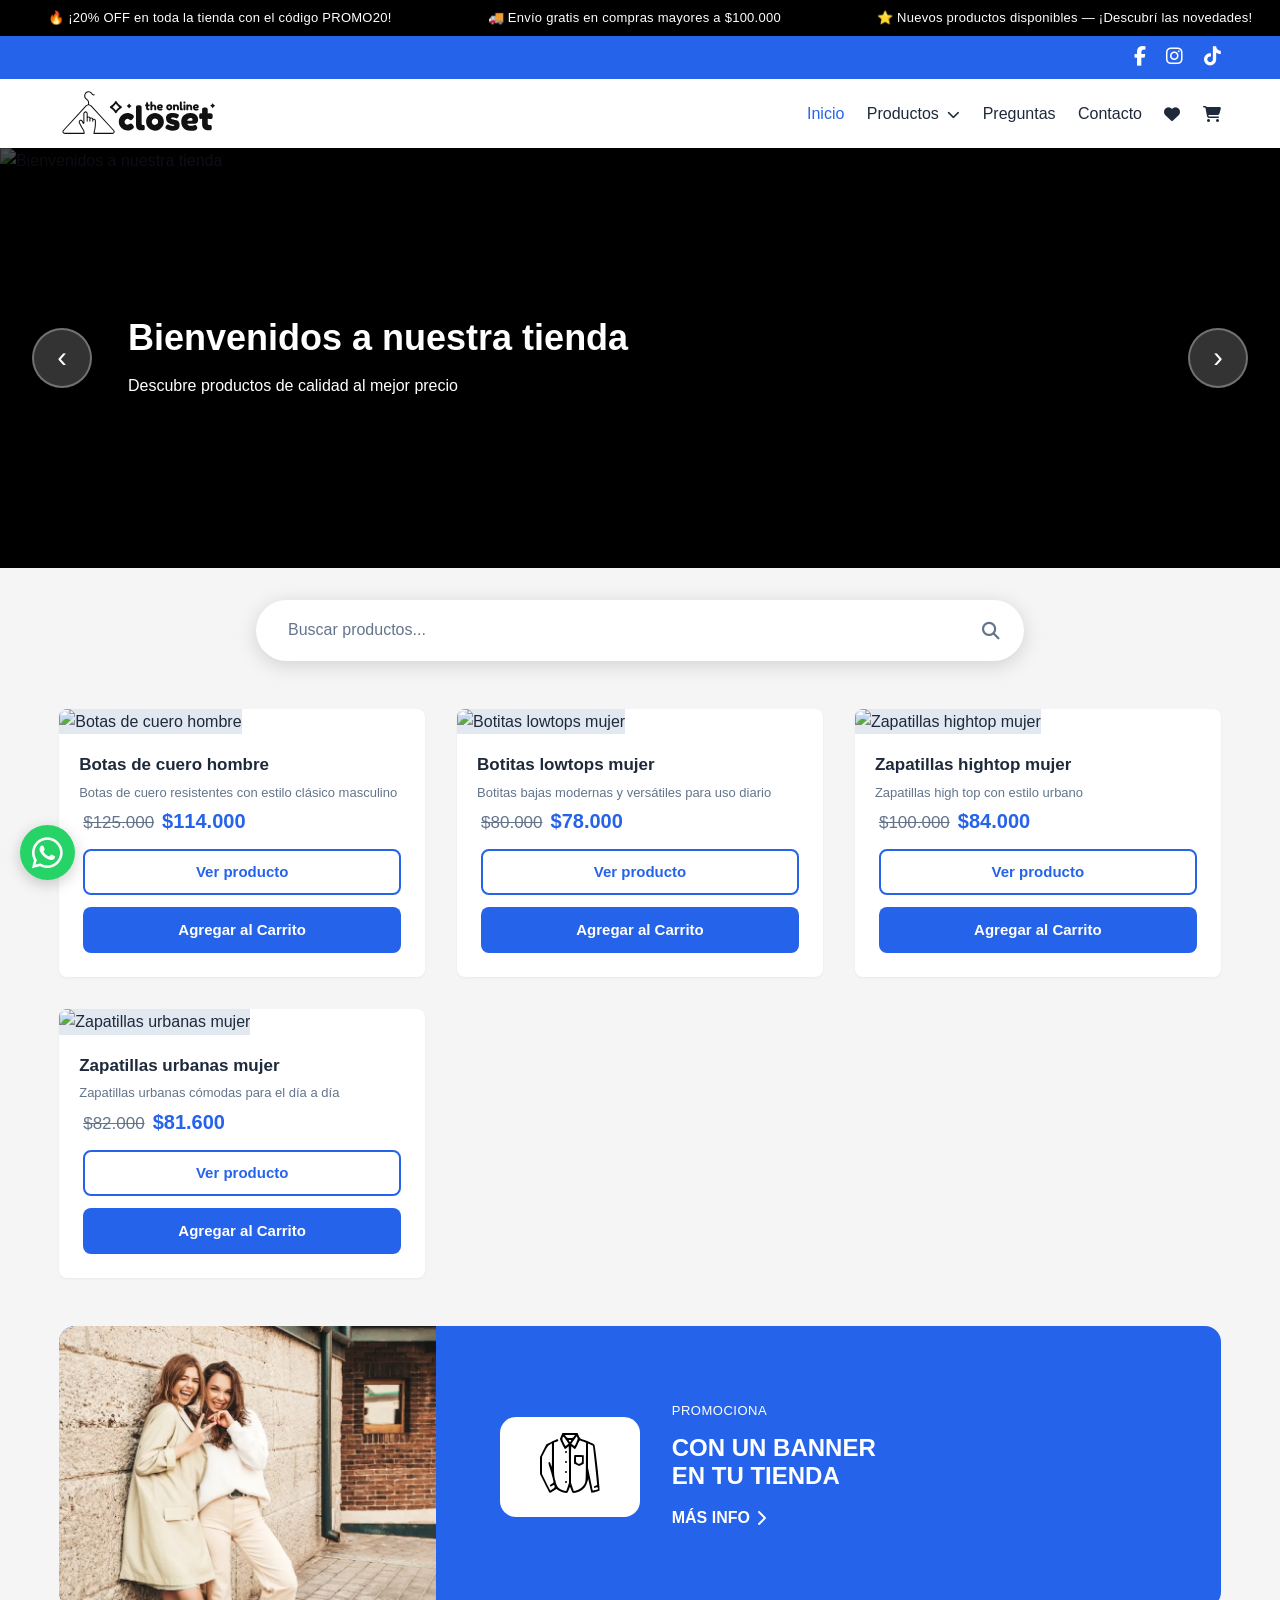
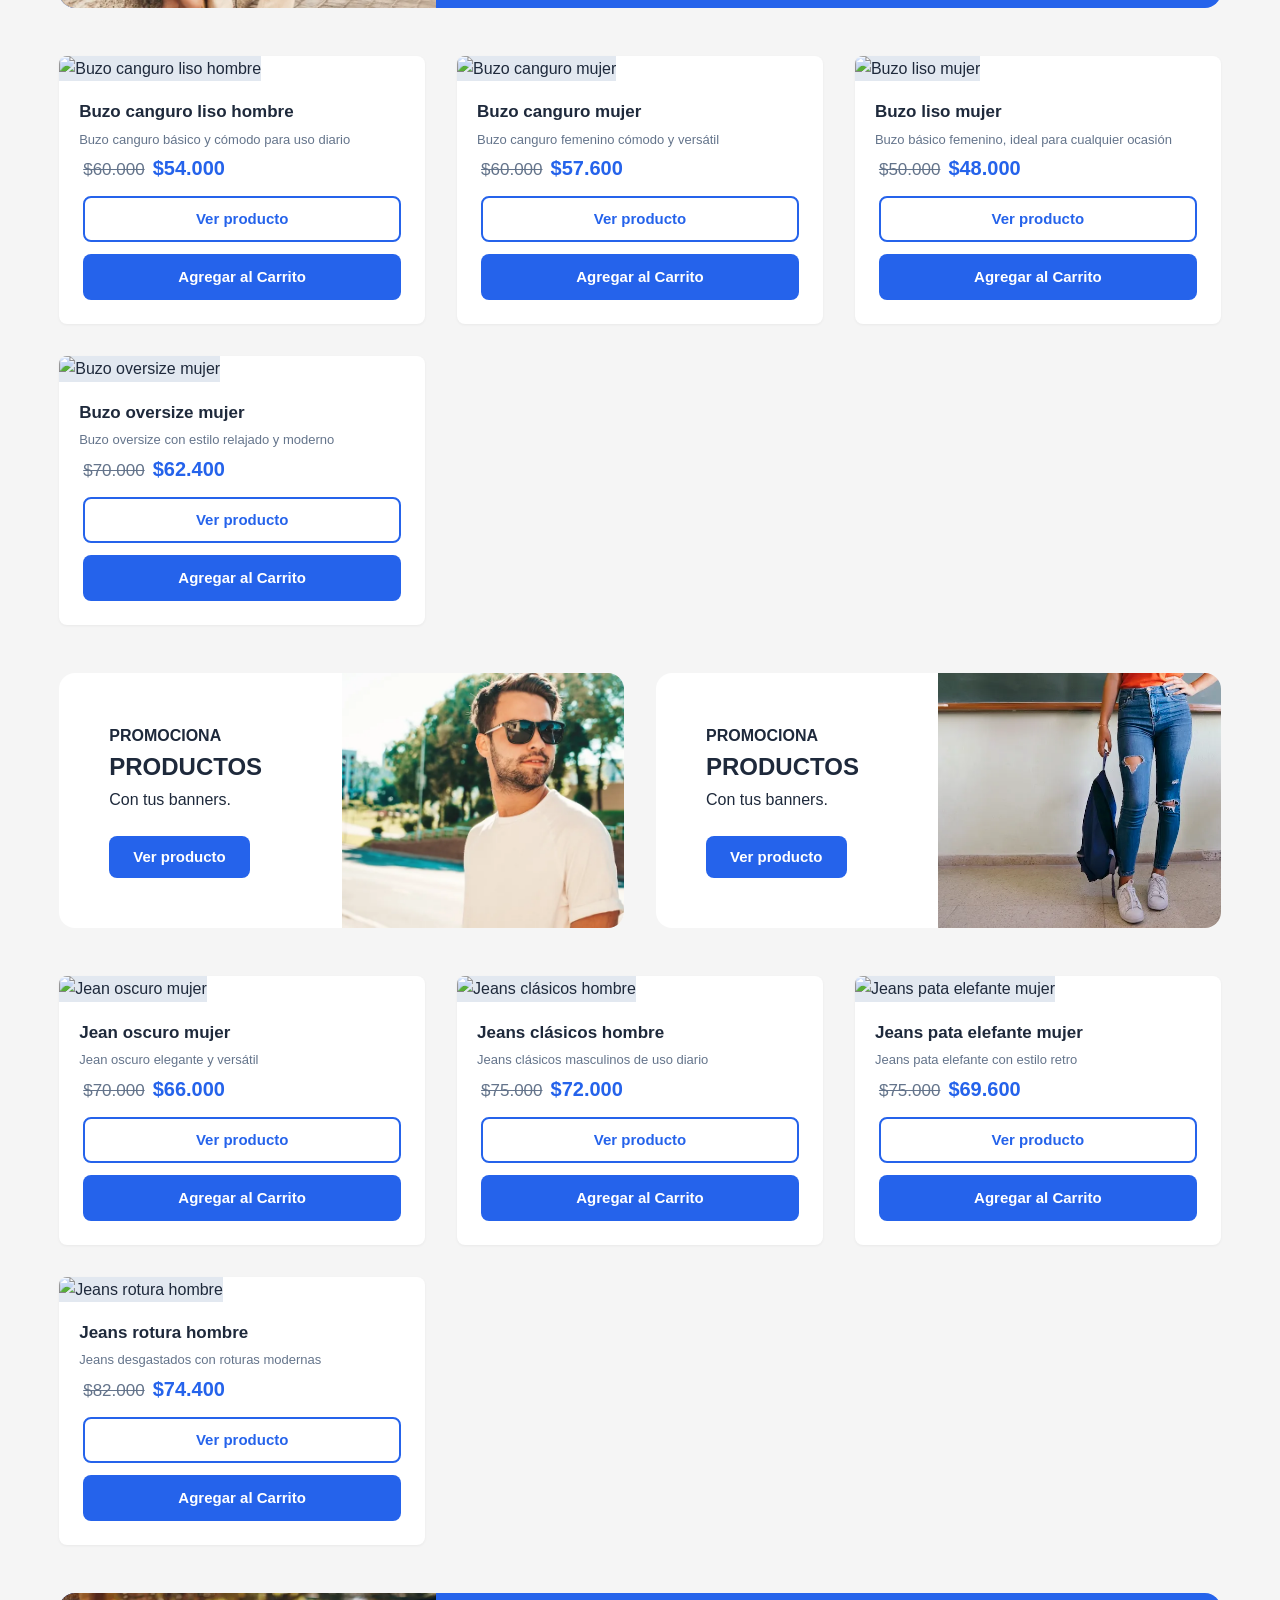
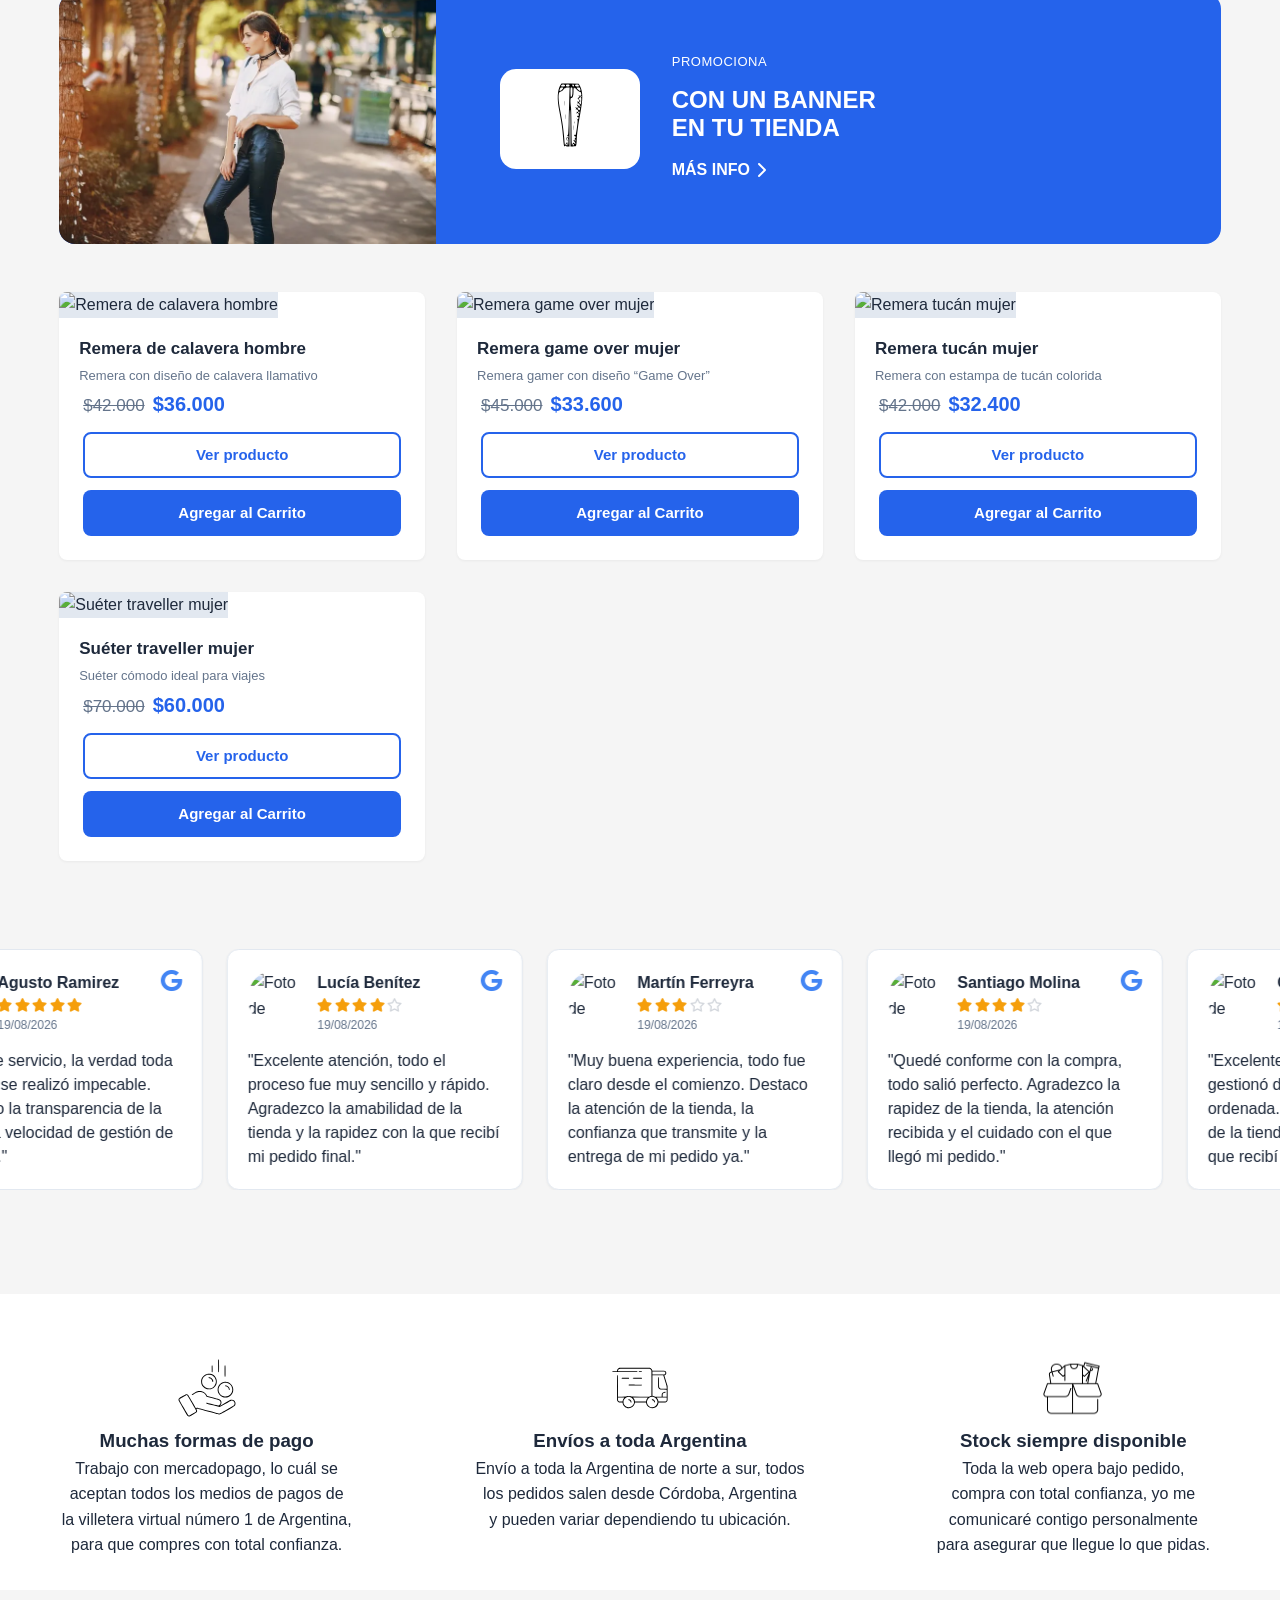
==== index.html @ 2f71b2a5 "slider: placeholder img/productos/slider.png para imágenes falladas + fallback estático reducido a 1" ====
<!DOCTYPE html>
<html lang="es">

<head>
    <meta charset="UTF-8">
    <meta name="viewport" content="width=device-width, initial-scale=1.0">
    <meta name="description" content="Tienda online con los mejores productos. Envíos a todo el país.">
    <meta name="keywords" content="tienda, productos, ecommerce, compras online">
    <title>Mi Tienda Online - Productos de Calidad</title>
    <link rel="stylesheet" href="css/styles.css">

    <!-- Favicon -->
    <link rel="icon" href="img/lemora.svg" type="image/svg+xml">


    <!-- Canonical URL -->
    <link rel="canonical" href="https://tusitio.com/index.html">

    <!-- Open Graph / Facebook -->
    <meta property="og:type" content="website">
    <meta property="og:url" content="https://tusitio.com/index.html">
    <meta property="og:title" content="Mi Tienda Online - Productos de Calidad">
    <meta property="og:description" content="Tienda online con los mejores productos. Envíos a todo el país.">
    <meta property="og:image" content="https://tusitio.com/img/imagen-preview.jpg">

    <!-- Twitter -->
    <meta name="twitter:card" content="summary_large_image">
    <meta name="twitter:url" content="https://tusitio.com/index.html">
    <meta name="twitter:title" content="Mi Tienda Online - Productos de Calidad">
    <meta name="twitter:description" content="Tienda online con los mejores productos. Envíos a todo el país.">
    <meta name="twitter:image" content="https://tusitio.com/img/imagen-preview.jpg">

    <!-- CDN Font Awesome -->
    <link rel="stylesheet" href="https://cdnjs.cloudflare.com/ajax/libs/font-awesome/6.5.1/css/all.min.css"
        integrity="sha512-DTOQO9RWCH3ppGqcWaEA1BIZOC6xxalwEsw9c2QQeAIftl+Vegovlnee1c9QX4TctnWMn13TZye+giMm8e2LwA=="
        crossorigin="anonymous" referrerpolicy="no-referrer" />
</head>

<body data-page="inicio">
    <!-- Header se cargará dinámicamente -->

    <main>

        <!--<section class="hero">
            <div class="hero-copy">
                <div class="cont1200 grid">
                <h1>Bienvenido a Nuestra Tienda</h1>
                <p>Descubre productos de calidad al mejor precio</p>
                </div>
            </div>
        </section>-->


        <section class="hero-slider">
            <div class="slider-track">

                <div class="slider-slide active">

                    <picture>
                        <!-- MOBILE -->
                        <source media="(max-width: 768px)" srcset="img/sliders/mobile/slider1.webp" type="image/webp">

                        <source media="(max-width: 768px)" srcset="img/sliders/mobile/slider1.jpg" type="image/jpeg">

                        <!-- DESKTOP -->
                        <source srcset="img/sliders/slider1.webp" type="image/webp">

                        <!-- FALLBACK -->
                        <img src="img/sliders/slider1.jpg" alt="Promoción 1" width="1920" height="1280" fetchpriority="high">
                    </picture>

                    <div class="slider-content">
                        <div class="slider-text">
                            <h1>Bienvenido a Nuestra Tienda</h1>
                            <p>Descubre productos de calidad al mejor precio</p>
                        </div>
                    </div>
                </div>

            </div>

            <button class="slider-nav prev" aria-label="Slide anterior">‹</button>
            <button class="slider-nav next" aria-label="Slide siguiente">›</button>

        </section>


        <section class="search-section">
            <div class="search-container">
                <input type="search" id="searchInput" class="search-input" placeholder="Buscar productos..."
                    aria-label="Buscar productos">
                <button class="clear-search" id="clearSearch" aria-label="Limpiar búsqueda">
                    <i class="fa-solid fa-xmark"></i>
                </button>
                <i class="fa-solid fa-magnifying-glass search-icon"></i>
            </div>
            <p class="search-results" id="searchResults"></p>
        </section>

        <!-- Resultados de búsqueda (solo visible cuando hay búsqueda activa) -->
        <section id="productos" class="products-section">

            <div class="products-grid" id="productsGrid">
                <!-- Los resultados de búsqueda se cargarán aquí -->
            </div>

            <div class="no-results" id="noResults">
                <p>No se encontraron productos que coincidan con tu búsqueda</p>
                <a href="#" class="shop-btn btn-border" onclick="limpiarBusqueda()">Ver todos los productos</a>
            </div>
        </section>

        <div id="tienda" class="contenedor"></div>

        <section class="testimonios-carousel" aria-label="Reseñas de clientes">
            <div class="testimonios-viewport">
                <div class="testimonios-track"></div>
            </div>
        </section>

        <section id="banner1">
            <div class="banner banner-border">
                <div class="banner_imagen">
                    <a href="#">
                        <picture>
                            <source srcset="img/banners/banner1.webp" type="image/webp">

                            <img loading="lazy" src="img/banners/banner1.jpg" alt="banner" width="1200" height="400">
                        </picture>
                    </a>
                </div>

                <div class="banner_info">
                    <div class="banner_info_icono banner-border">
                        <picture>
                            <source srcset="img/icons/icon-banner1.svg" type="image/svg+xml">
                            <img loading="lazy" src="img/icons/icon-banner1.png" alt="ícono personalizado" class="block" width="60" height="60">
                        </picture>
                    </div>

                    <div class="banner_info_copy">
                        <h4>Promociona</h4>
                        <h2>
                            Con un banner <br>
                            en tu tienda
                        </h2>
                        <a href="#">
                            Más info
                            <i class="fa-solid fa-chevron-right"></i>
                        </a>
                    </div>
                </div>
            </div>
        </section>


        <section id="banner2">
            <div class="banners-productos">
                <div class="banner-productos-contenido banner-border">
                    <div class="banner-promo-info">
                        <h4>Promociona</h4>
                        <h2>Productos</h2>
                        <p class="no-space">
                            Con tus banners.
                        </p>
                        <a href="#" class="btn btn-border">
                            Ver producto
                        </a>
                    </div>
                    <div class="banner-img1">
                    </div>
                </div>

                <div class="banner-productos-contenido banner-border">
                    <div class="banner-promo-info">
                        <h4>Promociona</h4>
                        <h2>Productos</h2>
                        <p class="no-space">
                            Con tus banners.
                        </p>
                        <a href="#" class="btn btn-border">
                            Ver producto
                        </a>
                    </div>
                    <div class="banner-img2">
                    </div>
                </div>
            </div>
        </section>

        <section id="banner3">
            <div class="banner banner-border">

                <div class="banner_imagen">
                    <a href="#">
                        <picture>
                            <source srcset="img/banners/banner4.webp" type="image/webp">
                            <img loading="lazy" src="img/banners/banner4.jpg" alt="banner" width="1200" height="400">
                        </picture>
                    </a>
                </div>

                <div class="banner_info">
                    <div class="banner_info_icono banner-border">
                        <picture>
                            <source srcset="img/icons/icon-banner2.svg" type="image/svg+xml">
                            <img loading="lazy" src="img/icons/icon-banner2.png" alt="ícono personalizado" class="block" width="60" height="60">
                        </picture>

                    </div>

                    <div class="banner_info_copy">
                        <h4>Promociona</h4>
                        <h2>
                            Con un banner <br>
                            en tu tienda
                        </h2>
                        <a href="#">
                            Más info
                            <i class="fa-solid fa-chevron-right"></i>
                        </a>
                    </div>

                </div>
            </div>
        </section>
    </main>


    <section class="iconos-pie">

        <div class="iconos cont1200">

            <div class="icono">

                <picture>
                    <source srcset="img/icons/icono-pagos.svg" type="image/svg+xml">

                    <img loading="lazy" src="img/icons/icono-pagos.png" alt="icono pagos en Hola Mundo Store" width="60" height="60">
                </picture>

                <h3>Muchas formas de pago</h3>

                <p>
                    Trabajo con mercadopago, lo cuál se aceptan todos los medios de pagos
                    de la villetera virtual número 1 de Argentina, para que compres con total confianza.
                </p>

            </div>


            <div class="icono">

                <picture>
                    <source srcset="img/icons/icono-envios.svg" type="image/svg+xml">

                    <img loading="lazy" src="img/icons/icono-envios.png" alt="icono envios en Hola Mundo Store" width="60" height="60">
                </picture>

                <h3>Envíos a toda Argentina</h3>

                <p>
                    Envío a toda la Argentina de norte a sur, todos los pedidos salen
                    desde Córdoba, Argentina y pueden variar dependiendo tu ubicación.
                </p>

            </div>


            <div class="icono">

                <picture>
                    <source srcset="img/icons/icono-stock.svg" type="image/svg">

                    <img loading="lazy" src="img/icons/icono-stock.png" alt="icono stock en Hola Mundo Store" width="60" height="60">
                </picture>

                <h3>Stock siempre disponible</h3>

                <p>
                    Toda la web opera bajo pedido, compra con total confianza, yo
                    me comunicaré contigo personalmente para asegurar que llegue lo que pidas.
                </p>

            </div>

        </div>

    </section>

    <!-- <section id="contacto" class="contact-section">
        <h2>Contacto</h2>
        <p>¿Tienes alguna pregunta? Contáctanos por WhatsApp</p>
        <a href="#" class="whatsapp-btn wa-link" target="_blank" rel="noopener">
            Enviar WhatsApp
        </a>
    </section> -->
    <!-- Footer se cargará dinámicamente -->

    <script src="js/template.js" defer type="module"></script>
    <script src="js/testimonios.js" defer type="module"></script>
    <script src="js/menu.js" defer></script>
    <script src="js/salida-popup.js" defer></script>
    <script src="js/productos.js" defer type="module"></script>
    <script src="js/carrito.js" defer type="module"></script>
    <script src="js/busqueda.js" defer type="module"></script>
    <script src="js/productos-categorias.js" defer type="module"></script>
    <script src="js/hero-slider.js" type="module"></script>


</body>

</html>
---- css/styles.css ----
html {
    box-sizing: border-box;
    scroll-behavior: smooth;
}

/* Reset y Variables */
*,
*::before,
*::after {
    margin: 0;
    padding: 0;
    box-sizing: border-box;
}

:root {
    /* Colores */
    --primary-color: #2563eb;
    --primary-hover: #1d4ed8;
    --secondary-color: #64748b;
    --success-color: #22c55e;
    --danger-color: #ef4444;
    --bg-color: #f5f5f5;
    --text-color: #1e293b;
    --border-color: #e2e8f0;

    /* Sombras */
    --shadow: 0 1px 3px rgba(0, 0, 0, 0.05);
    --shadow-lg: 0 10px 25px rgba(0, 0, 0, 0.08);

    /* Capas (Z-Index) */
    --z-back: -1;
    --z-base: 1;
    --z-nav: 1000;
    --z-marquee: 1010;
    --z-notif: 2000;
    --z-modal: 3000;
    --z-overlay: 3010;

    /* Espaciado */
    --space-xs: 0.5rem;
    --space-sm: 1rem;
    --space-md: 2rem;
    --space-lg: 4rem;

    --container-lg: 1400px;
    --container-sm: 900px;
    /* Tipografia */
    --fs-h1: 2.25rem;              /* 36px */
    --fs-h2: 1.5rem;             /* 24px */
    --fs-h3: 1.25rem;               /* 24px */
    --fs-h4: 1.25rem;              /* 20px */
    --fs-h5: 1.125rem;             /* 18px */
    --fs-h6: 1rem;                  /* 16px */
    --fs-body: 1rem;               /* 16px */
    --fs-link: 1rem;               /* 16px */
    --fs-button: 0.9375rem;        /* 15px */
    --fs-label: 0.8125rem;         /* 13px */
    --fs-input: 1rem;              /* 16px */
    --fs-small: 0.75rem;           /* 12px */

    /* E-commerce */
    --fs-product-name: 1.0625rem;  /* 17px */
    --fs-price: 1.25rem;           /* 20px */
    --fs-price-featured: 1.5rem;   /* 24px */
    --fs-price-sale: 1.5rem;       /* 24px */
    --fs-product-secondary: 0.8125rem; /* 13px */
    --fs-badge: 0.75rem;           /* 12px */
}

/* Tipografia - Tablet (768-1199px) */
@media (max-width: 1199px) {
    :root {
        --fs-h1: 2rem;              /* 32px */
        --fs-h2: 1.75rem;           /* 28px */
        --fs-h3: 1.375rem;          /* 22px */
        --fs-h4: 1.25rem;           /* 20px */
        --fs-h5: 1.125rem;          /* 18px */
        --fs-h6: 1rem;              /* 16px */
        --fs-body: 0.9375rem;       /* 15px */
        --fs-link: 0.9375rem;       /* 15px */
        --fs-button: 0.875rem;      /* 14px */
        --fs-label: 0.8125rem;      /* 13px */
        --fs-input: 0.9375rem;      /* 15px */
        --fs-small: 0.75rem;        /* 12px */
        --fs-product-name: 1rem;    /* 16px */
        --fs-price: 1.125rem;       /* 18px */
        --fs-price-featured: 1.375rem; /* 22px */
        --fs-price-sale: 1.375rem;  /* 22px */
        --fs-product-secondary: 0.75rem; /* 12px */
        --fs-badge: 0.75rem;        /* 12px */
    }
}

/* Tipografia - Mobile (hasta 767px) */
@media (max-width: 767px) {
    :root {
        --fs-h1: 1.5rem;           /* 24px */
        --fs-h2: 1.25rem;            /* 20px */
        --fs-h3: 1.25rem;           /* 20px */
        --fs-h4: 1.125rem;          /* 18px */
        --fs-h5: 1rem;              /* 16px */
        --fs-h6: 0.9375rem;         /* 15px */
        --fs-body: 0.9375rem;       /* 15px */
        --fs-link: 0.9375rem;       /* 15px */
        --fs-button: 0.875rem;      /* 14px */
        --fs-label: 0.75rem;        /* 12px */
        --fs-input: 0.9375rem;      /* 15px */
        --fs-small: 0.6875rem;      /* 11px */
        --fs-product-name: 0.9375rem; /* 15px */
        --fs-price: 1.0625rem;      /* 17px */
        --fs-price-featured: 1.25rem; /* 20px */
        --fs-price-sale: 1.25rem;   /* 20px */
        --fs-product-secondary: 0.75rem; /* 12px */
        --fs-badge: 0.6875rem;      /* 11px */
    }
}



.contenedor {
    width: min(92%, var(--container-lg));
    margin: 0 auto;
    padding: 0 var(--space-xs);
}

@media (max-width: 768px) {
    .contenedor {
        padding: 0;
    }
}

/* =========================
   Banner productos
   ========================= */

.banner {
    display: grid;
    grid-template-columns: 2fr 4fr;
    gap: 32px;
    align-items: center;
    background: var(--primary-color);
    overflow: hidden;
    margin: 2.5rem auto;
}

/* Imagen */
.banner_imagen a {
    display: block;
}

.banner_imagen picture,
.banner_imagen img {
    width: 100%;
    height: auto;
    display: block;
}

/* Info */
.banner_info {
    display: flex;
    align-items: center;
    gap: 32px;
    color: #ffffff;
    padding: 32px;
}

/* Icono */
.banner_info_icono {
    flex-shrink: 0;
    width: 140px;
    height: 100px;
    background-color: #ffffff;
    display: flex;
    align-items: center;
    justify-content: center;
}

.banner_info_icono img {
    width: 64px;
    height: 64px;
}

/* Copy */
.banner_info_copy h4 {
    margin: 0;
    font-size: var(--fs-label);
    font-weight: 500;
    line-height: 1.2;
    letter-spacing: 0.04em;
    text-transform: uppercase;
    color: #ffffff;
}

.banner_info_copy h2 {
    margin: 1rem 0;
    font-size: var(--fs-h2);
    line-height: 1.15;
    font-weight: 700;
    color: #ffffff;
    text-transform: uppercase;
    text-align: left;
}

.banner_info_copy a {
    text-decoration: none;
    display: inline-block;
}

.banner_info_copy a {
    margin: 0;
    font-size: var(--fs-link);
    line-height: 1.4;
    text-transform: uppercase;
    font-weight: 600;
    color: #ffffff;
    display: inline-flex;
    align-items: center;
    gap: 6px;
    transition: transform 0.2s ease, opacity 0.2s ease;
}

.banner_info_copy a:hover p {
    transform: translateX(4px);
    opacity: 0.85;
}

/* =========================
   Responsive
   ========================= */

@media (max-width: 768px) {
    .banner {
        grid-template-columns: 1fr;
        margin: 0;
        gap: 0;
    }

    .banner_info {
        align-items: center;
        justify-content: center;
        padding: 20px;
    }

    .banner_info_copy {
        gap: 0;
    }

    .banner_info_copy h2 {
        margin: .4rem 0;
    }
    .banner_info_copy h4 {
        margin: .4rem 0;
    }

    .banner_info_icono {
        width: 100px;
        height: 80px;
    }

    .banner_info_icono img {
        width: 50px;
        height: 50px;
    }

}

.banners-productos {
    display: grid;
    grid-template-columns: repeat(2, 1fr);
    gap: 2rem;
}

@media (max-width: 768px) {
    .banners-productos {
        grid-template-columns: 1fr;
        margin: 1rem;
        gap: 1rem;
    }
}

.banner-productos-contenido {
    background-color: #ffffff;
    display: grid;
    grid-template-columns: repeat(2, 1fr);
}

@media (max-width: 768px) {
    .banner-productos-contenido {
        grid-template-columns: 60% 40%;
    }
}

.banner-promo-info {
    display: flex;
    flex-direction: column;
    justify-content: space-between;
    padding: 50px;
}

@media (max-width: 768px) {
    .banner-promo-info {
        padding: 20px;
    }
    .banner-promo-info h4{
    }
}

.banner-promo-info .btn {
    margin-top: 1.5rem;
    align-self: flex-start;
}

.banner-promo-info h2,
.banner-promo-info h4 {
    text-transform: uppercase;
}

.banner-img1 {
    background-image: image-set(
        url("../img/banners/banner2.webp") type("image/webp"),
        url("../img/banners/banner2.jpg") type("image/jpg")
    );
    background-position: center center;
    background-size: cover;
    background-repeat: no-repeat;
    border-radius: 0 16px 16px 0;
}

.banner-img2 {
    background-image: image-set(
        url("../img/banners/banner3.webp") type("image/webp"),
        url("../img/banners/banner3.jpg") type("image/jpg")
    );
    background-position: center center;
    background-size: cover;
    background-repeat: no-repeat;
    border-radius: 0 16px 16px 0;
}

/* Clase universal para border-radius en banners */
.banner-border {
    border-radius: 16px;
}

@media (max-width: 768px) {
    .banner-border {
        border-radius: 12px;
    }
}

/* Clase universal para border-radius en botones */
.btn-border {
    border-radius: 8px;
}

@media (max-width: 768px) {
    .btn-border {
        border-radius: 4px;
    }
}

/* Componente de Botón Base */
.btn, 
.btn-primary,
.btn-secondary,
.add-to-cart-btn,
.view-product-btn {
    display: inline-flex;
    align-items: center; 
    justify-content: center;
    padding: 0.75rem 1.5rem;
    font-size: var(--fs-button);
    line-height: 1.2;
    font-weight: 600;
    text-decoration: none;
    transition: all 0.3s ease;
    cursor: pointer;
    border: none;
    gap: 0.5rem;
}

.btn,
.btn-primary {
    background-color: var(--primary-color);
    color: white;
}

.btn-secondary {
    background-color: var(--success-color);
    color: white;
}

.btn:hover {
    background: var(--primary-hover);
}

@media (max-width: 768px) {
    .btn,
    .btn-primary,
    .btn-secondary,
    .add-to-cart-btn,
    .view-product-btn {
        padding: .8rem 1rem;
    }
}

body {
    font-family: -apple-system, BlinkMacSystemFont, 'Segoe UI', Roboto, Oxygen, Ubuntu, Cantarell, sans-serif;
    line-height: 1.6;
    color: var(--text-color);
    background-color: var(--bg-color);
}

.redes {
    background-color: var(--primary-color);
    text-align: right;
    padding: 0.4rem 0;
}

.redes a {
    color: white;
    margin-left: 1rem;
    font-size: 1.2rem;
    transition: color 0.3s;
}

@media (max-width: 768px) {
    .redes {
        text-align: center;
    }

    .redes a {
        font-size: 1.6rem;
    }
}

/* Header y Navegación */
.logo {
    display: block;
    width: 160px;
    margin: 10px 0;
}

@media (max-width: 768px) {
    .logo {
        width: 140px;
        margin: 0;
    }
}

.navbar {
    background: white;
    box-shadow: var(--shadow);
    position: sticky;
    top: 0;
    z-index: var(--z-nav);
}

.nav-container {
    display: flex;
    justify-content: space-between;
    align-items: center;
}

@media (max-width: 768px) {
    .nav-container {
        padding: 10px;
    }
}

/* Si no existe logo en img */

/* .logo {
    font-size: 1.5rem;
    font-weight: bold;
    color: var(--primary-color);
    text-decoration: none;
} */

.nav-menu {
    display: flex;
    gap: 1.4rem;
    align-items: center;
}

.nav-link {
    color: var(--text-color);
    text-decoration: none;
    transition: color 0.3s;
    font-weight: 500;
}

.nav-label {
    display: none;
}

@media (max-width: 768px) {

    .nav-label {
        display: inline;
    }
}

.nav-link:hover,
.nav-link.active {
    color: var(--primary-color);
}

/* =========================
   Dropdown Submenu
   ========================= */
.nav-item-dropdown {
    position: relative;
    display: flex;
    align-items: center;
}

.nav-item-dropdown .nav-link i {
    font-size: 0.8rem;
    margin-left: 4px;
    transition: transform 0.3s;
}

.submenu {
    position: absolute;
    top: 100%;
    left: 0;
    background: white;
    min-width: 200px;
    box-shadow: var(--shadow-lg);
    list-style: none;
    padding: 10px 0;
    border-radius: 8px;
    opacity: 0;
    visibility: hidden;
    transform: translateY(10px);
    transition: all 0.3s ease;
    z-index: var(--z-nav);
}

.nav-item-dropdown:hover .submenu {
    opacity: 1;
    visibility: visible;
    transform: translateY(0);
}

.nav-item-dropdown:hover .nav-link i {
    transform: rotate(180deg);
}

.submenu li a {
    display: block;
    padding: 10px 20px;
    color: var(--text-color);
    text-decoration: none;
    font-size: var(--fs-link);
    line-height: 1.4;
    transition: background 0.2s, color 0.2s;
}

.submenu li a:hover {
    background: var(--bg-color);
    color: var(--primary-color);
}

.cart-link {
    position: relative;
    display: flex;
    align-items: center;
    gap: 0.5rem;
}

.cart-count {
    background: var(--primary-color);
    color: white;
    border-radius: 50%;
    width: 30px;
    height: 30px;
    display: flex;
    align-items: center;
    justify-content: center;
    font-size: var(--fs-badge);
}

.menu-toggle {
    display: none;
    flex-direction: column;
    gap: 6px;
    background: none;
    border: none;
    cursor: pointer;
    padding: 1rem;
}

.menu-toggle span {
    width: 32px;
    height: 4px;
    background: var(--text-color);
    transition: all 0.3s;
    border-radius: 2px;
}

/* Hero Section */
.hero {
    height: 380px;
    padding: 4rem 1rem;
    color: white;

    background-image: url("../img/hero.jpg");
    background-position: center;
    background-size: cover;
    background-repeat: no-repeat;

    position: relative;
}

.hero-copy {
    position: absolute;
    inset: 0;

    display: grid;
    place-items: center;

    background: linear-gradient(to right,
            rgba(0, 0, 0, 0.75) 0%,
            rgba(0, 0, 0, 0.55) 35%,
            rgba(0, 0, 0, 0.25) 65%,
            rgba(0, 0, 0, 0) 100%);
}

@media (max-width: 768px) {
    .hero {
        height: 300px;
        padding: 2rem 1rem;
        text-align: center;
    }
}

.grid {
    display: grid;
    grid-template-columns: 1fr 1fr;
    grid-template-rows: 1fr;
}

.hero .contenedor>h1,
.hero .contenedor>p {
    grid-column: 1 / 2;
}

.hero h1 {
    font-size: var(--fs-h1);
    font-weight: 700;
    line-height: 1.1;
    margin-bottom: 1rem;
}

.hero p {
    font-size: var(--fs-body);
    line-height: 1.5;
}

/* Search Section */
.search-section {
    max-width: 800px;
    margin: 2rem auto 3rem;
    padding: 0 1rem;
    position: relative;
    z-index: 10;
}

.search-container {
    position: relative;
    display: flex;
    align-items: center;
    background: white;
    border-radius: 50px;
    box-shadow: 0 4px 20px rgba(0, 0, 0, 0.15);
    overflow: hidden;
}

.search-input {
    width: 100%;
    padding: 1.2rem 3rem 1.2rem 2rem;
    border: none;
    font-size: var(--fs-input);
    line-height: 1.4;
    font-family: inherit;
    outline: none;
    background: transparent;
}

.search-icon {
    position: absolute;
    right: 1.5rem;
    color: var(--secondary-color);
    font-size: 1.1rem;
    pointer-events: none; /* Permite hacer clic a través del icono */
    transition: opacity 0.3s ease;
    z-index: 1;
}

.search-input::placeholder {
    color: var(--secondary-color);
}

.search-input::-webkit-search-cancel-button {
    display: none;
}

.clear-search {
    position: absolute;
    right: 1.5rem;
    background: var(--border-color);
    border: none;
    width: 28px;
    height: 28px;
    border-radius: 50%;
    cursor: pointer;
    display: none;
    align-items: center;
    justify-content: center;
    color: var(--secondary-color);
    font-size: var(--fs-button);
    font-weight: 600;
    line-height: 1.2;
    transition: all 0.3s;
}

.clear-search:hover {
    background: var(--secondary-color);
    color: white;
}

.clear-search.visible {
    display: flex;
    z-index: 2; /* Se posiciona sobre la lupa cuando aparece */
}

/* Oculta la lupa cuando el botón de limpiar está visible para evitar solapamiento */
.clear-search.visible ~ .search-icon {
    opacity: 0;
}

.search-results {
    text-align: center;
    margin-top: 1rem;
    color: var(--secondary-color);
    font-size: var(--fs-link);
    line-height: 1.4;
}

.no-results {
    display: none;
    text-align: center;
    padding: 3rem 1rem;
    background: white;
    border-radius: 8px;
    box-shadow: var(--shadow);
}

.no-results.visible {
    display: block;
}

.no-results p {
    font-size: var(--fs-body);
    line-height: 1.5;
    color: var(--secondary-color);
    margin-bottom: 1.5rem;
}

/* Products Section */
.products-section,
.contact-section {
    max-width: var(--container-lg);
    margin: 3rem auto;
    padding: 0 1rem;
}

.products-section h2,
.contact-section h2 {
    text-align: center;
    font-size: var(--fs-h2);
    font-weight: 700;
    line-height: 1.15;
    margin-bottom: 2rem;
}

.products-grid {
    display: grid;
    grid-template-columns: repeat(auto-fill, minmax(280px, 1fr));
    gap: 2rem;
}

#relatedProducts {
    justify-content: center;
}

.product-card {
    position: relative;
    background: white;
    border-radius: 8px;
    overflow: hidden;
    box-shadow: var(--shadow);
    transition: transform 0.3s, box-shadow 0.3s;
    display: flex;
    flex-direction: column;
    justify-content: space-between;
    gap: 0px;
}

.product-card:hover {
    transform: translateY(-5px);
    box-shadow: var(--shadow-lg);
}

.product-card.out-of-stock .product-image {
    filter: grayscale(0.8);
    opacity: 0.7;
}

.out-of-stock-badge {
    position: absolute;
    top: 10px;
    right: 10px;
    background-color: var(--danger-color);
    color: white;
    padding: 4px 8px;
    border-radius: 4px;
    font-size: var(--fs-badge);
    font-weight: bold;
    z-index: 10;
    text-transform: uppercase;
}

.product-gallery-container {
    position: relative;
    width: 100%;
    height: 250px;
    overflow: hidden;
    background: var(--border-color);
}

.product-gallery {
    position: relative;
    width: 100%;
    height: 100%;
}

.gallery-image {
    position: absolute;
    top: 0;
    left: 0;
    width: 100%;
    height: 100%;
    object-fit: cover;
    opacity: 0;
    transition: opacity 0.5s ease-in-out;
}

.gallery-image.active {
    opacity: 1;
    z-index: 1;
}

.gallery-dots {
    position: absolute;
    bottom: 10px;
    left: 50%;
    transform: translateX(-50%);
    display: flex;
    gap: 6px;
    z-index: 2;
}

.gallery-dot {
    width: 8px;
    height: 8px;
    border-radius: 50%;
    background: rgba(255, 255, 255, 0.5);
    border: none;
    cursor: pointer;
    transition: all 0.3s;
    padding: 0;
}

.gallery-dot:hover {
    background: rgba(255, 255, 255, 0.8);
    transform: scale(1.2);
}

.gallery-dot.active {
    background: white;
    width: 20px;
    border-radius: 4px;
}

.gallery-link {
    position: absolute;
    top: 0;
    left: 0;
    width: 100%;
    height: 100%;
    z-index: 1;
}

.product-link {
    text-decoration: none;
    color: inherit;
    display: block;
}

.product-image {
    width: 100%;
    height: 250px;
    object-fit: cover;
    background: var(--border-color);
}

.product-info {
    padding: 1.25rem 1.25rem 0.25rem 1.25rem;
    flex: 1;
}

.product-title {
    font-size: var(--fs-product-name);
    font-weight: 600;
    line-height: 1.25;
    margin-bottom: 0.5rem;
    color: var(--text-color);
}

.product-description {
    color: var(--secondary-color);
    font-size: var(--fs-product-secondary);
    line-height: 1.35;
}

.product-price {
    font-size: var(--fs-price);
    color: var(--primary-color);
    font-weight: bold;
    margin-bottom: 0;
}

/* Precio anterior tachado (cards, detalle y favoritos) */
.precio-anterior {
    text-decoration: line-through;
    color: var(--secondary-color);
    font-weight: normal;
    font-size: 0.85em;
    margin-right: 0.5rem;
}

.product-actions {
    padding: 0 1.5rem 1.5rem;
    display: flex;
    flex-direction: column;
    gap: 0.75rem;
}

.view-product-btn {
    width: 100%;
    background: white;
    color: var(--primary-color);
    border: 2px solid var(--primary-color);
    /* Hereda padding, border-radius y font-weight de la base */
}

.view-product-btn:hover {
    background: var(--primary-color);
    color: white;
}

.add-to-cart-btn {
    width: 100%;
    background: var(--primary-color);
    color: white;
    border: 2px solid transparent; /* Para igualar la altura con el botón de borde */
}

.add-to-cart-btn:hover {
    background: var(--primary-hover);
}

/* Contact Section */
.contact-section {
    text-align: center;
    padding: 3rem 1rem;
}

.contact-page {
    width: min(92%, var(--container-lg));
    margin: 3rem auto;
    padding: 0 1rem;
}

.contact-grid {
    display: grid;
    grid-template-columns: 1fr 1fr;
    gap: 2rem;
    align-items: start;
}

.contact-container {
    background: white;
    border-radius: 8px;
    padding: 2rem;
    box-shadow: var(--shadow-lg);
}

.contact-container h1 {
    text-align: center;
    margin-bottom: 1rem;
    color: var(--text-color);
}

.contact-intro {
    text-align: center;
    color: var(--secondary-color);
    margin-bottom: 2rem;
    line-height: 1.6;
}

/* Mapa de contacto */
.contact-map-container {
    background: white;
    border-radius: 8px;
    padding: 2rem;
    box-shadow: var(--shadow-lg);
    display: flex;
    flex-direction: column;
    height: 100%;
}

.contact-map-container h2 {
    font-size: var(--fs-h3);
    font-weight: 600;
    line-height: 1.2;
    color: var(--text-color);
    margin-bottom: 1.5rem;
    display: flex;
    align-items: center;
    gap: 0.5rem;
}

.contact-map-container h2 i {
    color: var(--primary-color);
}

.contact-map {
    flex: 1;
    min-height: 350px;
    border-radius: 8px;
    overflow: hidden;
    border: 1px solid var(--border-color);
}

.contact-map iframe {
    display: block;
    width: 100%;
    height: 100%;
    min-height: 350px;
}

.contact-address {
    margin-top: 1rem;
    padding-top: 1rem;
    border-top: 1px solid var(--border-color);
}

.contact-address p {
    color: var(--secondary-color);
    font-size: var(--fs-body);
    line-height: 1.5;
    display: flex;
    align-items: center;
    gap: 0.5rem;
    margin: 0;
}

.contact-address i {
    color: var(--primary-color);
}

@media (max-width: 768px) {
    .contact-grid {
        grid-template-columns: 1fr;
    }

    .contact-map {
        min-height: 300px;
    }

    .contact-map iframe {
        min-height: 300px;
    }
}

.contact-form .form-group {
    margin-bottom: 1.5rem;
}

.contact-form label {
    display: block;
    margin-bottom: 0.5rem;
    font-weight: 500;
    color: var(--text-color);
}

.contact-form input,
.contact-form textarea {
    width: 100%;
    padding: 0.75rem;
    border: 1px solid var(--border-color);
    border-radius: 5px;
    font-family: inherit;
    font-size: var(--fs-input);
    line-height: 1.4;
    transition: border-color 0.3s;
}

.contact-form input:focus,
.contact-form textarea:focus {
    outline: none;
    border-color: var(--primary-color);
}

.contact-form textarea {
    resize: vertical;
    min-height: 120px;
}

.submit-contact-btn {
    width: 100%;
    padding: 1rem;
    background: var(--success-color);
    color: white;
    border: none;
    font-size: var(--fs-button);
    line-height: 1.2;
    cursor: pointer;
    font-weight: 600;
    transition: all 0.3s;
    display: flex;
    align-items: center;
    justify-content: center;
    gap: 0.5rem;
}

.submit-contact-btn:hover {
    background: #16a34a;
    transform: translateY(-2px);
    box-shadow: var(--shadow-lg);
}

.whatsapp-btn {
    display: inline-block;
    padding: 1rem 2rem;
    background: var(--success-color);
    color: white;
    text-decoration: none;
    margin-top: 1rem;
    font-weight: 500;
    transition: background 0.3s;
}

.whatsapp-btn:hover {
    background: #16a34a;
}

/* Cart Page */
.cart-page {
    max-width: var(--container-lg);
    margin: 2rem auto;
    padding: 0 1rem;
}

.cart-page h1 {
    margin-bottom: 2rem;
}

.cart-container {
    display: grid;
    grid-template-columns: 1fr 350px;
    gap: 2rem;
    margin-bottom: 2rem;
}

.cart-items {
    background: white;
    border-radius: 8px;
    padding: 1.5rem;
    box-shadow: var(--shadow);
}

.cart-item {
    display: flex;
    gap: 1rem;
    padding: 1rem 0;
    border-bottom: 1px solid var(--border-color);
}

.cart-item:last-child {
    border-bottom: none;
}

.item-image {
    width: 80px;
    height: 80px;
    object-fit: cover;
    border-radius: 5px;
    background: var(--border-color);
}

.item-details {
    flex: 1;
}

.item-title {
    font-weight: 600;
    margin-bottom: 0.5rem;
}

.item-price {
    color: var(--primary-color);
    font-weight: bold;
}

.item-controls {
    display: flex;
    align-items: center;
    gap: 0.5rem;
    margin-top: 0.5rem;
}

.quantity-controls {
    display: flex;
    align-items: center;
    gap: 0.5rem;
}

.qty-btn {
    width: 30px;
    height: 30px;
    border: 1px solid var(--border-color);
    background: white;
    cursor: pointer;
    transition: background 0.3s;
}

.qty-btn:hover {
    background: var(--bg-color);
}

.qty-display {
    padding: 0.25rem 0.75rem;
    border: 1px solid var(--border-color);
    border-radius: 3px;
}

.remove-btn {
    background: var(--danger-color);
    color: white;
    border: none;
    padding: 0.5rem 1rem;
    cursor: pointer;
    font-size: var(--fs-button);
    font-weight: 600;
    line-height: 1.2;
    margin-left: auto;
    transition: background 0.3s;
}

.remove-btn:hover {
    background: #dc2626;
}

.cart-summary {
    background: white;
    border-radius: 8px;
    padding: 1.5rem;
    box-shadow: var(--shadow);
    height: fit-content;
}

.cart-summary h2 {
    margin-bottom: 1rem;
    font-size: var(--fs-h2);
    font-weight: 700;
    line-height: 1.15;
}

/* Coupon Section */
.coupon-section {
    display: flex;
    gap: 0.5rem;
    margin-bottom: 2rem;
}

.coupon-section input {
    flex: 1;
    padding: 0.75rem;
    border: 1px solid var(--border-color);
    border-radius: 5px;
    font-family: inherit;
    font-size: var(--fs-input);
    line-height: 1.4;
    outline: none;
    transition: border-color 0.3s;
}

.coupon-section input:focus {
    border-color: var(--primary-color);
}

.coupon-section button {
    padding: 0.75rem 1.25rem;
    background: var(--primary-color);
    color: white;
    border: none;
    font-size: var(--fs-button);
    font-weight: 600;
    line-height: 1.2;
    cursor: pointer;
    transition: background 0.3s;
}

.coupon-section button:hover {
    background: var(--primary-hover);
}

.coupon-section button:disabled {
    background: var(--secondary-color);
    opacity: 0.7;
    cursor: not-allowed;
}

.coupon-section .remove-coupon-btn {
    background: var(--danger-color);
}

.coupon-section .remove-coupon-btn:hover {
    background: #dc2626;
}

@keyframes couponFadeIn {
    from { opacity: 0; transform: translateY(-5px); }
    to { opacity: 1; transform: translateY(0); }
}

.coupon-animate {
    animation: couponFadeIn 0.4s ease-out forwards;
}

.summary-row {
    display: flex;
    justify-content: space-between;
    padding: 0.75rem 0;
    border-bottom: 1px solid var(--border-color);
}

.summary-row span {
    font-size: var(--fs-product-secondary);
    font-weight: 500;
    line-height: 1.35;
}

.summary-row.total {
    font-size: var(--fs-price-featured);
    font-weight: bold;
    border-top: 2px solid var(--border-color);
    border-bottom: none;
    margin-top: 0.5rem;
}

.checkout-btn {
    width: 100%;
    padding: 1rem;
    background: var(--primary-color);
    color: white;
    border: none;
    font-size: var(--fs-button);
    line-height: 1.2;
    cursor: pointer;
    margin-top: 1rem;
    font-weight: 600;
    transition: background 0.3s;
}

.checkout-btn:hover {
    background: var(--primary-hover);
}

.checkout-btn:disabled {
    background: var(--secondary-color);
    cursor: not-allowed;
}

/* Checkout Form */
.checkout-form {
    background: white;
    border-radius: 8px;
    padding: 2rem;
    box-shadow: var(--shadow);
}

.checkout-form.hidden {
    display: none;
}

.checkout-form h2 {
    margin-bottom: 1.5rem;
}

.form-group {
    margin-bottom: 1.5rem;
}

.form-group label {
    display: block;
    margin-bottom: 0.5rem;
    font-weight: 500;
}

.form-group input,
.form-group textarea {
    width: 100%;
    padding: 0.75rem;
    border: 1px solid var(--border-color);
    border-radius: 5px;
    font-family: inherit;
    font-size: var(--fs-input);
    line-height: 1.4;
}

.form-group input:focus,
.form-group textarea:focus {
    outline: none;
    border-color: var(--primary-color);
}

/* Validación del formulario de pedido */
.form-group .input-invalid,
.form-group .input-invalid:focus {
    border-color: var(--danger-color);
}

.field-error {
    color: var(--danger-color);
    font-size: 0.8125rem;
    margin-top: 0.35rem;
    margin-bottom: 0;
    font-weight: 500;
}

.cp-hint {
    font-weight: 400;
    font-size: 0.8125rem;
    margin-left: 0.5rem;
}

.cp-hint a {
    color: var(--primary-color);
}

.submit-btn {
    width: 100%;
    padding: 1rem;
    background: var(--success-color);
    color: white;
    border: none;
    font-size: var(--fs-button);
    line-height: 1.2;
    cursor: pointer;
    font-weight: 600;
    transition: background 0.3s;
}

.submit-btn:hover {
    background: #16a34a;
}

.submit-btn.loading {
    position: relative;
    background-color: #e2e8f0 !important; /* Gris claro de fondo */
    color: var(--text-color) !important;
    pointer-events: none;
    overflow: hidden;
}

.submit-btn.loading span {
    position: relative;
    z-index: 2;
}

.submit-btn.loading::after {
    content: '';
    position: absolute;
    top: 0;
    left: 0;
    height: 100%;
    width: 0;
    background-color: var(--success-color);
    animation: fillProgress 2.5s ease-in-out forwards;
    z-index: 1;
}

@keyframes fillProgress {
    from { width: 0; }
    to { width: 100%; }
}

.seguro {
    text-align: center;
    color: var(--secondary-color);
    font-size: var(--fs-product-secondary);
    line-height: 1.35;
    margin-top: 1rem;
}

/* Empty Cart */
.empty-cart {
    text-align: center;
    padding: 3rem;
}

.empty-cart p {
    margin-bottom: 1rem;
    color: var(--secondary-color);
}

.shop-btn {
    display: inline-block;
    padding: 0.75rem 1.5rem;
    background: var(--primary-color);
    color: white;
    text-decoration: none;
    transition: background 0.3s;
}

.shop-btn:hover {
    background: var(--primary-hover);
}

/* Footer */
/* Contenido principal: capa superior opaca que cubre el footer
   mientras se hace scroll (efecto reveal/stacking) */
.site-content {
    position: relative;
    z-index: var(--z-base);
    background-color: var(--bg-color);
}

footer {
    position: sticky;
    bottom: 0;
    z-index: 0;
    background: white;
    text-align: center;
    padding: 2rem;
    box-shadow: 0 -1px 3px rgba(0, 0, 0, 0.1);
}

footer p {
    color: var(--secondary-color);
    font-size: var(--fs-body);
    line-height: 1.5;
}

.footer-heart {
    color: var(--primary-color);
    margin: 0 4px;
}

/* Whatsapp */
.whatsapp {
    position: fixed;
    bottom: 20px;
    left: 20px;
    z-index: var(--z-nav);
    animation: fadeInBtn 1s ease-out forwards;
}

.whatsapp a {
    display: flex;
    align-items: center;
    justify-content: center;
    width: 55px;
    height: 55px;
    background-color: #25d366;
    color: white;
    border-radius: 50%;
    font-size: 2.2rem;
    text-decoration: none;
    box-shadow: 0 4px 15px rgba(0, 0, 0, 0.2);
    transition: transform 0.3s ease, background-color 0.3s ease;
}

.whatsapp a:hover {
    transform: scale(1.1);
    background-color: #20ba5a;
}

@keyframes fadeInBtn {
    from { opacity: 0; transform: translateY(20px); }
    to { opacity: 1; transform: translateY(0); }
}

@media (max-width: 768px) {
    .whatsapp {
        bottom: 15px;
        left: 15px;
    }
    .whatsapp a {
        width: 50px;
        height: 50px;
        font-size: 1.8rem;
    }
}

.devBy {
    width: 40px;
    vertical-align: middle;
    margin-left: 10px;
}

@media (max-width: 768px) {
    .devBy {
        margin-top: 10px;
        margin-left: 0;
    }
}

/* Responsive */
@media (max-width: 768px) {
    .menu-toggle {
        display: flex;
    }

    .nav-menu {
        position: fixed;
        top: 0;
        right: -100%;
        height: 100vh;
        width: 80%;
        max-width: 300px;
        background: white;
        flex-direction: column;
        padding: 5rem 2rem 2rem;
        box-shadow: -2px 0 10px rgba(0, 0, 0, 0.1);
        transition: right 0.3s;
        align-items: flex-start;
        gap: 1.5rem;
    }
    
    /* Submenú en móvil */
    .nav-item-dropdown {
        flex-direction: column;
        align-items: flex-start;
        width: 100%;
    }

    .submenu {
        position: static;
        opacity: 0;
        visibility: hidden;
        max-height: 0;
        overflow: hidden;
        transform: none;
        box-shadow: none;
        padding: 0 0 0 20px;
        display: block;
        transition: max-height 0.4s ease-in-out, opacity 0.3s ease, padding 0.4s ease;
    }


    .nav-item-dropdown.active .submenu {
        max-height: 500px; /* Un valor mayor al contenido esperado para permitir el deslizamiento */
        opacity: 1;
        visibility: visible;
        padding: 10px 0 10px 20px;
    }

    .nav-item-dropdown.active .nav-link i {
        transform: rotate(180deg);
    }

    .nav-menu.active {
        right: 0;
    }

    .menu-toggle.active span:nth-child(1) {
        transform: rotate(45deg) translate(5px, 5px);
    }

    .menu-toggle.active span:nth-child(2) {
        opacity: 0;
    }

    .menu-toggle.active span:nth-child(3) {
        transform: rotate(-45deg) translate(7px, -7px);
    }



    .search-section {
        margin: 2rem auto 2rem;
    }

    .search-input {
        padding: 1rem 3rem 1rem 1.5rem;
    }

    .products-grid {
        grid-template-columns: repeat(auto-fill, minmax(250px, 1fr));
    }

    .cart-container {
        grid-template-columns: 1fr;
    }

    .cart-item {
        flex-wrap: wrap;
        align-items: center;
        gap: 1rem;
    }

    .item-image {
        width: 80px;
        height: 80px;
    }

    .item-controls {
        width: 100%;
        justify-content: space-between;
    }

    .remove-btn {
        margin-left: 0;
        width: auto;
        padding: 0.6rem 1rem;
    }

    .grid {
        grid-template-columns: 1fr;
    }
}

@media (max-width: 480px) {
    .products-grid {
        grid-template-columns: repeat(2, minmax(0, 1fr));
        gap: 0.75rem 0.65rem;
    }

    .product-card {
        min-width: 0;
    }

    .product-image {
        height: clamp(132px, 40vw, 168px);
    }

    .product-gallery-container {
        height: clamp(132px, 40vw, 168px);
    }

    .product-info {
        padding: 0.65rem 0.6rem;
    }

    .product-title {
        line-height: 1.25;
        margin-bottom: 0.35rem;
    }

    .product-description {
        line-height: 1.3;
        margin-bottom: 0.45rem;
        display: -webkit-box;
        line-clamp: 2;
        -webkit-line-clamp: 2;
        -webkit-box-orient: vertical;
        overflow: hidden;
    }


    .product-actions {
        padding: 0 0.6rem 0.65rem;
        gap: 0.45rem;
    }

    .add-to-cart-btn,
    .view-product-btn {
        padding: 0.5rem 0.35rem;
        line-height: 1.2;
    }

    .nav-menu {
        width: 100%;
    }
}

/* Thank You Page */
.thank-you-page {
    max-width: var(--container-sm);
    margin: 2rem auto;
    padding: 0 1rem;
}

.success-container {
    background: white;
    border-radius: 8px;
    padding: 3rem 2rem;
    box-shadow: var(--shadow-lg);
    text-align: center;
}

.success-icon {
    width: 80px;
    height: 80px;
    margin: 0 auto 1.5rem;
    color: var(--success-color);
}

.success-container h1 {
    color: var(--success-color);
    margin-bottom: 1rem;
    font-size: var(--fs-h1);
    font-weight: 700;
    line-height: 1.1;
}

.success-message {
    font-size: var(--fs-body);
    line-height: 1.5;
    color: var(--secondary-color);
    margin-bottom: 2rem;
}

.info-box {
    background: #f0f9ff;
    border-left: 4px solid var(--primary-color);
    padding: 1.5rem;
    margin: 2rem 0;
    text-align: left;
    border-radius: 5px;
}

.info-box h2 {
    color: var(--primary-color);
    margin-bottom: 0.75rem;
    font-size: var(--fs-h3);
    font-weight: 600;
    line-height: 1.2;
}

.info-box p {
    color: var(--text-color);
    line-height: 1.6;
}

.payment-section {
    margin: 2rem 0;
    text-align: left;
}

.payment-section h2 {
    text-align: center;
    margin-bottom: 1rem;
    color: var(--text-color);
    font-size: var(--fs-h2);
    font-weight: 700;
    line-height: 1.15;
}

.payment-intro {
    text-align: center;
    color: var(--secondary-color);
    margin-bottom: 1.5rem;
}

.payment-table {
    width: 100%;
    border-collapse: collapse;
    margin: 1.5rem 0;
    background: var(--bg-color);
    border-radius: 8px;
    overflow: hidden;
}

.payment-table td {
    padding: 1rem;
    border-bottom: 1px solid var(--border-color);
}

.payment-table tr:last-child td {
    border-bottom: none;
}

.table-label {
    font-weight: 600;
    color: var(--secondary-color);
    width: 40%;
}

.table-value {
    color: var(--text-color);
    font-size: var(--fs-product-secondary);
    line-height: 1.35;
}

.alias-highlight {
    color: var(--primary-color);
    font-size: var(--fs-product-secondary);
    line-height: 1.35;
    display: inline-block;
    margin-right: 0.5rem;
}

.copy-btn {
    background: var(--primary-color);
    color: white;
    border: none;
    padding: 0.4rem 1rem;
    cursor: pointer;
    font-size: var(--fs-button);
    font-weight: 600;
    line-height: 1.2;
    transition: background 0.3s;
}

.copy-btn:hover {
    background: var(--primary-hover);
}

.copy-btn.copied {
    background: var(--success-color);
}

.amount-box {
    background: linear-gradient(135deg, var(--primary-color), var(--primary-hover));
    color: white;
    padding: 1.5rem;
    border-radius: 8px;
    margin-top: 1.5rem;
    text-align: center;
}

.amount-label {
    font-size: var(--fs-label);
    font-weight: 500;
    line-height: 1.2;
    margin-bottom: 0.5rem;
    opacity: 0.9;
}

.amount-value {
    font-size: var(--fs-price-featured);
    font-weight: bold;
}

.actions {
    display: flex;
    gap: 1rem;
    justify-content: center;
    margin-top: 2rem;
    flex-wrap: wrap;
}

.btn-primary,
.btn-secondary {
    padding: 1rem 2rem;
    text-decoration: none;
    font-weight: 600;
    transition: all 0.3s;
    display: inline-block;
}

.btn-primary {
    background: var(--primary-color);
    color: white;
}

.btn-primary:hover {
    background: var(--primary-hover);
    transform: translateY(-2px);
    box-shadow: var(--shadow-lg);
}

.btn-secondary {
    background: var(--success-color);
    color: white;
}

.btn-secondary:hover {
    background: #16a34a;
    transform: translateY(-2px);
    box-shadow: var(--shadow-lg);
}

@media (max-width: 768px) {
    .success-container {
        padding: 2rem 1rem;
    }


    .payment-table td {
        padding: 0.75rem;
    }

    .table-label {
        width: 35%;
    }

    .alias-highlight {
        display: block;
        margin-bottom: 0.5rem;
    }

    .copy-btn {
        display: block;
        width: 100%;
    }

    .actions {
        flex-direction: column;
    }

    .btn-primary,
    .btn-secondary {
        width: 100%;
        text-align: center;
    }
}

/* Product Detail Page */
.product-detail-page {
    width: min(92%, var(--container-lg));
    margin: 2rem auto;
    padding: 0;
}

@media (max-width: 768px) {
    .product-detail-page {
        padding: 0px;
    }
}

.breadcrumb {
    display: flex;
    gap: 0.5rem;
    margin-bottom: 2rem;
    font-size: var(--fs-label);
    font-weight: 500;
    line-height: 1.2;
    color: var(--secondary-color);
    flex-wrap: wrap;
}

.breadcrumb a {
    color: var(--primary-color);
    text-decoration: none;
    transition: color 0.3s;
}

.breadcrumb a:hover {
    color: var(--primary-hover);
}

.product-detail-container {
    background: white;
    border-radius: 8px;
    padding: 2rem;
    box-shadow: var(--shadow-lg);
    margin-bottom: 3rem;
}

@media (max-width: 768px) {
    .product-detail-container {
        padding: 0;
    }
}

.product-detail-grid {
    display: grid;
    grid-template-columns: 1fr 1fr;
    gap: 3rem;
}

.product-detail-image {
    width: 100%;
    height: auto;
    border-radius: 8px;
    background: var(--border-color);
}

.product-detail-title {
    font-size: var(--fs-h2);
    font-weight: 600;
    line-height: 1.1;
    margin-bottom: 1rem;
    color: var(--text-color);
}

.product-category {
    display: inline-block;
    background: var(--bg-color);
    color: var(--primary-color);
    padding: 0.25rem 0.75rem;
    border-radius: 20px;
    font-size: var(--fs-product-secondary);
    line-height: 1.35;
    font-weight: 500;
    margin-bottom: var(--space-xs);
}

.product-detail-price {
    font-size: var(--fs-price-sale);
    color: var(--primary-color);
    font-weight: bold;
    margin: 1rem 0;
}

.product-stock {
    font-size: var(--fs-product-secondary);
    line-height: 1.35;
    color: var(--success-color);
    font-weight: 500;
    margin-bottom: 1rem;
}

.product-stock.low {
    color: #f59e0b;
}

.product-stock.out {
    color: var(--danger-color);
}

.product-detail-description {
    color: var(--secondary-color);
    line-height: 1.5;
    margin-bottom: 1.5rem;
    font-size: var(--fs-body);
    line-height: 1.5;
}

.product-features {
    margin: 2rem 0;
}

.product-features h3 {
    margin-bottom: 1rem;
    color: var(--text-color);
}

.product-features ul {
    list-style: none;
    padding: 0;
}

.product-features li {
    padding: 0.75rem 0;
    border-bottom: 1px solid var(--border-color);
    display: flex;
    align-items: center;
    gap: 0.75rem;
}

.product-features li:before {
    content: "✓";
    color: var(--success-color);
    font-weight: bold;
    font-size: 1.2rem;
}

.product-features li:last-child {
    border-bottom: none;
}

.quantity-selector {
    display: flex;
    align-items: center;
    gap: 1rem;
    margin: 1.5rem 0;
}

.quantity-selector label {
    font-weight: 500;
}

.quantity-controls {
    display: flex;
    align-items: center;
    gap: 0.5rem;
}

.quantity-btn {
    width: 40px;
    height: 40px;
    border: 2px solid var(--primary-color);
    background: white;
    color: var(--primary-color);
    cursor: pointer;
    font-size: 1.2rem;
    transition: all 0.3s;
    font-weight: bold;
}

.quantity-btn:hover {
    background: var(--primary-color);
    color: white;
}

.quantity-value {
    font-size: 1.25rem;
    font-weight: bold;
    min-width: 40px;
    text-align: center;
}

.product-actions-detail {
    display: flex;
    gap: 1rem;
    margin-top: 2rem;
    flex-wrap: wrap;
}

.btn-add-cart,
.btn-go-cart {
    flex: 1;
    padding: 1rem 2rem;
    background: var(--primary-color);
    color: white;
    border: none;
    font-size: var(--fs-button);
    line-height: 1.2;
    cursor: pointer;
    font-weight: 600;
    transition: all 0.3s;
    text-decoration: none;
    display: inline-flex;
    align-items: center;
    justify-content: center;
    gap: 0.5rem;
}

.btn-add-cart:hover,
.btn-go-cart:hover {
    background: var(--primary-hover);
    transform: translateY(-2px);
    box-shadow: var(--shadow-lg);
}

.btn-add-cart:disabled {
    background: var(--secondary-color);
    cursor: not-allowed;
    transform: none;
}

.btn-buy-now {
    padding: 1rem 2rem;
    background: var(--success-color);
    color: white;
    border: none;
    font-size: var(--fs-button);
    line-height: 1.2;
    cursor: pointer;
    font-weight: 600;
    transition: all 0.3s;
}

.btn-buy-now:hover {
    background: #16a34a;
    transform: translateY(-2px);
    box-shadow: var(--shadow-lg);
}

.product-navigation {
    display: flex;
    justify-content: space-between;
    margin-top: 2rem;
    padding-top: 2rem;
    border-top: 1px solid var(--border-color);
}

.nav-product-btn {
    display: flex;
    align-items: center;
    gap: 0.5rem;
    padding: 0.75rem 1.5rem;
    background: var(--bg-color);
    color: var(--primary-color);
    text-decoration: none;
    transition: all 0.3s;
    font-weight: 500;
}

.nav-product-btn:hover {
    background: var(--primary-color);
    color: white;
    transform: translateX(5px);
}

.nav-product-btn.prev:hover {
    transform: translateX(-5px);
}

.related-products {
    margin-top: 3rem;
}

.related-products h2 {
    text-align: center;
    margin-bottom: 2rem;
    font-size: var(--fs-h2);
    font-weight: 700;
    line-height: 1.15;
}

@media (max-width: 768px) {
    .product-detail-grid {
        padding: 20px;
        grid-template-columns: 1fr;
        gap: 2rem;
    }



    .product-actions-detail {
        flex-direction: column;
    }

    .product-navigation {
        flex-direction: column;
        gap: 1rem;
    }

    .nav-product-btn {
        justify-content: center;
    }
}

/* ===================================
   BOTONES DE COMPARTIR
   =================================== */

.product-share {
    margin-top: 2rem;
    padding-top: 1.5rem;
    border-top: 1px solid var(--border-color);
}

.product-share h3 {
    font-size: var(--fs-h3);
    font-weight: 600;
    line-height: 1.2;
    margin-bottom: 1rem;
    color: var(--secondary-color);
    text-transform: none;
}

.share-buttons {
    display: flex;
    gap: 0.75rem;
    flex-wrap: wrap;
}

.share-btn {
    width: 42px;
    height: 42px;
    border-radius: 50%;
    display: flex;
    align-items: center;
    justify-content: center;
    color: white;
    text-decoration: none;
    transition: all 0.3s ease;
    font-size: 1.2rem;
    border: none;
    cursor: pointer;
}

.share-btn:hover {
    transform: translateY(-3px);
    filter: brightness(1.1);
    box-shadow: 0 4px 10px rgba(0,0,0,0.15);
}

.share-btn.facebook { background-color: #1877f2; }
.share-btn.twitter { background-color: #000000; }
.share-btn.wa-share { background-color: #25d366; }
.share-btn.copy { background-color: var(--secondary-color); }

@media (max-width: 480px) {
    .product-share {
        margin-top: 1.5rem;
        text-align: center;
    }
    .share-buttons {
        justify-content: center;
    }
    .share-btn {
        width: 38px;
        height: 38px;
        font-size: 1.1rem;
    }
}

/* Estilos adicionales para la galería de imágenes en producto-detalle.css */
/* Agregar estos estilos al archivo styles.css existente */

/* Contenedor de imagen principal */
.main-image-wrapper {
    position: relative;
    width: 100%;
    background: var(--border-color);
    border-radius: 8px;
    overflow: hidden;
}

.product-detail-image {
    width: 100%;
    height: auto;
    display: block;
    transition: opacity 0.3s ease;
}

/* Botones de navegación de la galería */
.gallery-nav-btn {
    position: absolute;
    top: 50%;
    transform: translateY(-50%);
    background: rgba(0, 0, 0, 0.5);
    color: white;
    border: none;
    width: 50px;
    height: 50px;
    border-radius: 50%;
    font-size: 2rem;
    cursor: pointer;
    transition: all 0.3s;
    display: flex;
    align-items: center;
    justify-content: center;
    z-index: 10;
    font-family: Arial, sans-serif;
    line-height: 1;
}

.gallery-nav-btn:hover {
    background: rgba(0, 0, 0, 0.8);
    transform: translateY(-50%) scale(1.1);
}

.gallery-nav-btn.prev-img {
    left: 1rem;
}

.gallery-nav-btn.next-img {
    right: 1rem;
}

/* Contador de imágenes */
.image-counter {
    position: absolute;
    bottom: 1rem;
    right: 1rem;
    background: rgba(0, 0, 0, 0.7);
    color: white;
    padding: 0.5rem 1rem;
    border-radius: 20px;
    font-size: var(--fs-small);
    line-height: 1.3;
    font-weight: 500;
}

/* Contenedor de miniaturas */
.thumbnails-container {
    display: flex;
    gap: 0.75rem;
    margin-top: 1rem;
    overflow-x: auto;
    padding: 0.5rem 0;
}

.thumbnails-container::-webkit-scrollbar {
    height: 6px;
}

.thumbnails-container::-webkit-scrollbar-track {
    background: var(--border-color);
    border-radius: 3px;
}

.thumbnails-container::-webkit-scrollbar-thumb {
    background: var(--primary-color);
    border-radius: 3px;
}

/* Miniaturas */
.thumbnail {
    min-width: 80px;
    width: 80px;
    height: 80px;
    object-fit: cover;
    border: 2px solid var(--border-color);
    border-radius: 5px;
    cursor: pointer;
    transition: all 0.3s;
    opacity: 0.6;
}

.thumbnail:hover {
    opacity: 1;
    border-color: var(--primary-color);
    transform: scale(1.05);
}

.thumbnail.active {
    opacity: 1;
    border-color: var(--primary-color);
    box-shadow: 0 0 0 2px rgba(37, 99, 235, 0.2);
}

/* Responsive - Mobile */
@media (max-width: 768px) {
    .gallery-nav-btn {
        width: 40px;
        height: 40px;
        font-size: 1.5rem;
    }

    .gallery-nav-btn.prev-img {
        left: 0.5rem;
    }

    .gallery-nav-btn.next-img {
        right: 0.5rem;
    }

    .image-counter {
        bottom: 0.5rem;
        right: 0.5rem;
        padding: 0.4rem 0.8rem;
    }

    .thumbnail {
        min-width: 60px;
        width: 60px;
        height: 60px;
    }

    .thumbnails-container {
        gap: 0.5rem;
    }
}

/* Efecto de zoom al pasar el mouse sobre la imagen principal (opcional) */
@media (min-width: 769px) {
    .main-image-wrapper {
        overflow: hidden;
        width: auto;
    }

    .product-detail-image {
        transition: transform 0.3s ease, opacity 0.3s ease;
    }

    .main-image-wrapper:hover .product-detail-image {
        transform: scale(1.05);
    }
}

/* Estilos para las secciones de categorías */
.category-section { /* Se mantiene en container-lg para alinear con productos */
    max-width: var(--container-lg);
    margin: 3rem auto;
    padding: 0;
}

.category-header {
    display: flex;
    justify-content: space-between;
    align-items: center;
    margin-bottom: 2rem;
    padding-bottom: 1rem;
    border-bottom: 3px solid var(--primary-color);
}

.category-title {
    font-size: var(--fs-h2);
    font-weight: 700;
    line-height: 1.15;
    color: var(--text-color);
    margin: 0;
}

.view-all-link {
    color: var(--primary-color);
    text-decoration: none;
    font-weight: 600;
    transition: color 0.3s;
}

.view-all-link:hover {
    color: var(--primary-hover);
}

/* Banner de categoría */
.category-banner {
    width: 100%;
    height: 250px;
    background: linear-gradient(135deg, var(--primary-color), var(--primary-hover));
    margin-bottom: 2rem;
    display: flex;
    align-items: center;
    justify-content: center;
    overflow: hidden;
    position: relative;
}

.category-banner img {
    width: 100%;
    height: 100%;
    object-fit: cover;
}

.category-banner-content {
    position: absolute;
    text-align: center;
    color: white;
    padding: 2rem;
}

.category-banner-content h2 {
    font-size: var(--fs-h2);
    font-weight: 700;
    line-height: 1.15;
    margin-bottom: 0.5rem;
    text-shadow: 2px 2px 4px rgba(0, 0, 0, 0.3);
}

.category-banner-content p {
    font-size: var(--fs-body);
    line-height: 1.5;
    text-shadow: 1px 1px 2px rgba(0, 0, 0, 0.3);
}

/* Ocultar secciones cuando hay búsqueda activa */
body.searching .category-section,
body.searching #banner1,
body.searching #banner2,
body.searching #banner3 {
    display: none;
}

body.searching .products-section {
    display: block;
}

.products-section {
    display: none;
}

body.searching .products-section {
    display: block;
}

@media (max-width: 768px) {

    .category-banner {
        height: 150px;
    }


}

/* FAQ Page Styles */
.faq-page {
    max-width: var(--container-sm);
    margin: 2rem auto;
    padding: 0 1rem;
}

.faq-container {
    background: white;
    border-radius: 12px;
    box-shadow: var(--shadow-lg);
    overflow: hidden;
}

.faq-header {
    text-align: center;
    padding: 3rem 2rem 2rem;
    background: linear-gradient(135deg, var(--primary-color), var(--primary-hover));
    color: white;
}

.faq-header h1 {
    margin-bottom: 1rem;
    font-size: var(--fs-h1);
    font-weight: 700;
    line-height: 1.1;
}

.faq-intro {
    font-size: var(--fs-body);
    line-height: 1.5;
    opacity: 0.95;
}

.faq-intro a {
    color: white;
    text-decoration: underline;
    font-weight: 600;
}

.faq-sections {
    padding: 2rem;
}

.faq-section {
    margin-bottom: 3rem;
}

.faq-section:last-child {
    margin-bottom: 0;
}

.section-title {
    display: flex;
    align-items: center;
    gap: 0.75rem;
    font-size: var(--fs-h2);
    font-weight: 700;
    line-height: 1.15;
    color: var(--text-color);
    margin-bottom: 1.5rem;
    padding-bottom: 0.75rem;
    border-bottom: 2px solid var(--border-color);
}

.section-title i {
    color: var(--primary-color);
    font-size: 1.3rem;
}

.faq-item {
    margin-bottom: 1rem;
    border: 1px solid var(--border-color);
    border-radius: 8px;
    overflow: hidden;
    transition: all 0.3s ease;
}

.faq-item:hover {
    border-color: var(--primary-color);
    box-shadow: 0 2px 8px rgba(37, 99, 235, 0.1);
}

.faq-item.active {
    border-color: var(--primary-color);
}

.faq-question {
    width: 100%;
    display: flex;
    justify-content: space-between;
    align-items: center;
    padding: 1.25rem 1.5rem;
    background: white;
    border: none;
    text-align: left;
    font-size: var(--fs-body);
    line-height: 1.5;
    font-weight: 600;
    color: var(--text-color);
    cursor: pointer;
    transition: all 0.3s ease;
}

.faq-question:hover {
    background: var(--bg-color);
}

.faq-item.active .faq-question {
    background: var(--bg-color);
    color: var(--primary-color);
}

.faq-question span {
    flex: 1;
    padding-right: 1rem;
}

.faq-question i {
    color: var(--primary-color);
    font-size: 1rem;
    transition: transform 0.3s ease;
}

.faq-answer {
    max-height: 0;
    overflow: hidden;
    transition: max-height 0.4s ease;
    background: white;
}

.faq-answer p,
.faq-answer ul,
.faq-answer ol {
    padding: 1.5rem;
    margin: 0;
    line-height: 1.8;
    color: var(--secondary-color);
}

.faq-answer p {
    margin-bottom: 0.75rem;
}

.faq-answer p:last-child {
    margin-bottom: 0;
}

.faq-answer ul,
.faq-answer ol {
    padding-left: 3rem;
    padding-top: 0.5rem;
}

.faq-answer li {
    margin-bottom: 0.5rem;
}

.faq-answer strong {
    color: var(--text-color);
    font-weight: 600;
}

.faq-answer a {
    color: var(--primary-color);
    text-decoration: none;
    font-weight: 500;
}

.faq-answer a:hover {
    text-decoration: underline;
}

.faq-footer {
    text-align: center;
    padding: 3rem 2rem;
    background: var(--bg-color);
    border-top: 1px solid var(--border-color);
}

.faq-footer h3 {
    font-size: var(--fs-h3);
    font-weight: 600;
    line-height: 1.2;
    margin-bottom: 0.75rem;
    color: var(--text-color);
}

.faq-footer p {
    font-size: var(--fs-body);
    line-height: 1.5;
    color: var(--secondary-color);
    margin-bottom: 2rem;
}

.faq-cta {
    display: flex;
    gap: 1rem;
    justify-content: center;
    flex-wrap: wrap;
}

.faq-cta .btn-primary,
.faq-cta .btn-secondary {
    padding: 1rem 2rem;
    text-decoration: none;
    font-weight: 600;
    font-size: var(--fs-button);
    line-height: 1.2;
    transition: all 0.3s;
    display: inline-flex;
    align-items: center;
    gap: 0.5rem;
}

.faq-cta .btn-primary {
    background: var(--primary-color);
    color: white;
}

.faq-cta .btn-primary:hover {
    background: var(--primary-hover);
    transform: translateY(-2px);
    box-shadow: var(--shadow-lg);
}

.faq-cta .btn-secondary {
    background: var(--success-color);
    color: white;
}

.faq-cta .btn-secondary:hover {
    background: #16a34a;
    transform: translateY(-2px);
    box-shadow: var(--shadow-lg);
}

/* Responsive */
@media (max-width: 768px) {
    .faq-header {
        padding: 2rem 1.5rem 1.5rem;
    }



    .faq-sections {
        padding: 1.5rem 1rem;
    }


    .faq-question {
        padding: 1rem;
    }

    .faq-answer p,
    .faq-answer ul,
    .faq-answer ol {
        padding: 0 1rem 1rem;
    }

    .faq-answer ul,
    .faq-answer ol {
        padding-left: 2.5rem;
    }

    .faq-footer {
        padding: 2rem 1rem;
    }


    .faq-cta {
        flex-direction: column;
    }

    .faq-cta .btn-primary,
    .faq-cta .btn-secondary {
        width: 100%;
        justify-content: center;
    }
}

.iconos-pie {
    background-color: #ffffff;
    margin-top: 4rem;
    padding: 4rem 0 2rem 0;
}

.iconos {
    max-width: var(--container-lg);
    margin: 0 auto;
    display: grid;
    grid-template-columns: repeat(3, 1fr);
    gap: 20px;
}

@media (max-width: 768px) {
    .iconos-pie {
        padding: 2rem 0;
    }

    .iconos {
        grid-template-columns: 1fr;
        gap: 3rem;
    }
}

.icono {
    width: 80%;
    text-align: center;
    margin: 0 auto;
}

.icono img {
    width: 64px;
}

.icono p {
    text-wrap: balance;
}

/* ===================================
   MODAL DE ZOOM - ESTILOS FALTANTES
   =================================== */

/* Modal de zoom - Overlay */
.zoom-modal {
    position: fixed;
    top: 0;
    left: 0;
    width: 100%;
    height: 100%;
    z-index: var(--z-modal);
    opacity: 0;
    visibility: hidden;
    transition: opacity 0.3s ease, visibility 0.3s ease;
}

.zoom-modal.active {
    opacity: 1;
    visibility: visible;
}

/* Overlay oscuro */
.zoom-overlay {
    position: absolute;
    top: 0;
    left: 0;
    width: 100%;
    height: 100%;
    background: rgba(0, 0, 0, 0.95);
    cursor: pointer;
}

/* Contenedor del zoom */
.zoom-container {
    position: relative;
    width: 100%;
    height: 100%;
    display: flex;
    align-items: center;
    justify-content: center;
    padding: 2rem;
}

/* Botón de cerrar */
.zoom-close {
    position: absolute;
    top: 1.5rem;
    right: 1.5rem;
    width: 50px;
    height: 50px;
    background: rgba(255, 255, 255, 0.1);
    border: 2px solid white;
    border-radius: 50%;
    color: white;
    font-size: 1.5rem;
    cursor: pointer;
    transition: all 0.3s;
    display: flex;
    align-items: center;
    justify-content: center;
    z-index: 10001;
}

.zoom-close:hover {
    background: white;
    color: #000;
    transform: rotate(90deg);
}

/* Botones de navegación en zoom */
.zoom-nav-btn {
    position: absolute;
    top: 50%;
    transform: translateY(-50%);
    width: 60px;
    height: 60px;
    background: rgba(255, 255, 255, 0.1);
    border: 2px solid white;
    border-radius: 50%;
    color: white;
    font-size: 1.5rem;
    cursor: pointer;
    transition: all 0.3s;
    display: flex;
    align-items: center;
    justify-content: center;
    z-index: 10001;
}

.zoom-nav-btn:hover {
    background: white;
    color: #000;
    transform: translateY(-50%) scale(1.1);
}

.zoom-nav-btn.prev {
    left: 2rem;
}

.zoom-nav-btn.next {
    right: 2rem;
}

/* Wrapper de la imagen en zoom */
.zoom-image-wrapper {
    max-width: 90%;
    max-height: 90%;
    display: flex;
    align-items: center;
    justify-content: center;
    overflow: hidden;
}

/* Imagen en zoom */
.zoom-image {
    max-width: 100%;
    max-height: 90vh;
    object-fit: contain;
    cursor: zoom-in;
    transition: transform 0.3s ease, opacity 0.2s ease;
    user-select: none;
}

.zoom-image[data-zoomed="true"] {
    cursor: zoom-out;
}

/* Contador en zoom */
.zoom-counter {
    position: absolute;
    bottom: 2rem;
    left: 50%;
    transform: translateX(-50%);
    background: rgba(0, 0, 0, 0.7);
    color: white;
    padding: 0.75rem 1.5rem;
    border-radius: 25px;
    font-size: var(--fs-small);
    line-height: 1.3;
    font-weight: 500;
    z-index: 10001;
}

/* Miniaturas en zoom */
.zoom-thumbnails {
    position: absolute;
    bottom: 5rem;
    left: 50%;
    transform: translateX(-50%);
    display: flex;
    gap: 0.75rem;
    max-width: 90%;
    overflow-x: auto;
    padding: 0.5rem;
    background: rgba(0, 0, 0, 0.5);
    border-radius: 8px;
    z-index: 10001;
}

.zoom-thumbnails::-webkit-scrollbar {
    height: 6px;
}

.zoom-thumbnails::-webkit-scrollbar-track {
    background: rgba(255, 255, 255, 0.1);
    border-radius: 3px;
}

.zoom-thumbnails::-webkit-scrollbar-thumb {
    background: rgba(255, 255, 255, 0.3);
    border-radius: 3px;
}

.zoom-thumbnail {
    min-width: 80px;
    width: 80px;
    height: 80px;
    object-fit: cover;
    border: 2px solid rgba(255, 255, 255, 0.3);
    border-radius: 5px;
    cursor: pointer;
    transition: all 0.3s;
    opacity: 0.6;
}

.zoom-thumbnail:hover {
    opacity: 1;
    border-color: white;
    transform: scale(1.05);
}

.zoom-thumbnail.active {
    opacity: 1;
    border-color: white;
    box-shadow: 0 0 0 2px rgba(255, 255, 255, 0.3);
}

/* Hint de zoom */
.zoom-hint {
    position: absolute;
    bottom: 1rem;
    left: 1rem;
    background: rgba(0, 0, 0, 0.7);
    color: white;
    padding: 0.5rem 1rem;
    border-radius: 20px;
    font-size: var(--fs-small);
    line-height: 1.3;
    display: flex;
    align-items: center;
    gap: 0.5rem;
    opacity: 0.8;
    transition: opacity 0.3s;
}

.main-image-wrapper:hover .zoom-hint {
    opacity: 1;
}

.zoom-hint i {
    font-size: 1rem;
}

/* Responsive - Mobile */
@media (max-width: 768px) {
    .zoom-container {
        padding: 1rem;
    }

    .zoom-close {
        top: 1rem;
        right: 1rem;
        width: 40px;
        height: 40px;
        font-size: 1.2rem;
    }

    .zoom-nav-btn {
        width: 50px;
        height: 50px;
        font-size: 1.2rem;
    }

    .zoom-nav-btn.prev {
        left: 0.5rem;
    }

    .zoom-nav-btn.next {
        right: 0.5rem;
    }

    .zoom-counter {
        bottom: 1rem;
        padding: 0.5rem 1rem;
    }

    .zoom-thumbnails {
        bottom: 3.5rem;
        gap: 0.5rem;
        padding: 0.5rem;
    }

    .zoom-thumbnail {
        min-width: 60px;
        width: 60px;
        height: 60px;
    }

    .zoom-hint {
        padding: 0.4rem 0.8rem;
    }

    .zoom-image {
        max-height: 70vh;
    }
}

/* Prevenir scroll cuando el modal está activo */
body.zoom-active {
    overflow: hidden;
}

/* ===================================
   FAVORITO BUTTON
   =================================== */

.product-title-row {
    display: flex;
    align-items: center;
    justify-content: space-between;
    gap: 1rem;
}

.product-title-row h1 {
    margin: 0;
}

.btn-favorito {
    flex-shrink: 0;
    width: 48px;
    height: 48px;
    border: 2px solid var(--border-color);
    background: white;
    border-radius: 50%;
    cursor: pointer;
    display: flex;
    align-items: center;
    justify-content: center;
    transition: all 0.3s ease;
    margin-top: 0.25rem;
}

.btn-favorito i {
    font-size: 1.4rem;
    color: var(--secondary-color);
    transition: all 0.3s ease;
}

.btn-favorito:hover {
    border-color: #ef4444;
    background: #fef2f2;
    transform: scale(1.1);
}

.btn-favorito:hover i {
    color: #ef4444;
}

.btn-favorito.active {
    border-color: #ef4444;
    background: #fef2f2;
}

.btn-favorito.active i {
    color: #ef4444;
}

/* ===================================
   FAVORITES NAV LINK
   =================================== */

.favorites-link {
    position: relative;
    display: flex;
    align-items: center;
    gap: 0.5rem;
}

.favorites-count {
    background: #ef4444;
    color: white;
    border-radius: 50%;
    width: 22px;
    height: 22px;
    display: none;
    align-items: center;
    justify-content: center;
    font-size: var(--fs-badge);
    font-weight: 600;
    position: absolute;
    top: -8px;
    right: -10px;
}

@media (max-width: 768px) {
    .favorites-count {
        position: static;
    }
}

/* ===================================
   FAVORITOS PAGE
   =================================== */

.favoritos-page {
    max-width: var(--container-sm);
    margin: 2rem auto;
    padding: 0 1rem;
}

.favoritos-page h1 {
    margin-bottom: 0.5rem;
    font-size: var(--fs-h1);
    font-weight: 700;
    line-height: 1.1;
    color: var(--text-color);
}

.favoritos-page h1 i {
    color: #ef4444;
    margin-right: 0.5rem;
}

.favoritos-subtitle {
    color: var(--secondary-color);
    margin-bottom: 2rem;
    font-size: 1rem;
}

.favoritos-list {
    background: white;
    border-radius: 8px;
    box-shadow: var(--shadow-lg);
    overflow: hidden;
}

.favorito-item {
    display: flex;
    align-items: center;
    gap: 1.25rem;
    padding: 1.25rem 1.5rem;
    border-bottom: 1px solid var(--border-color);
    transition: background 0.2s;
}

.favorito-item:last-child {
    border-bottom: none;
}

.favorito-item:hover {
    background: var(--bg-color);
}

.favorito-imagen {
    width: 80px;
    height: 80px;
    object-fit: cover;
    border-radius: 8px;
    background: var(--border-color);
    flex-shrink: 0;
}

.favorito-info {
    flex: 1;
    min-width: 0;
}

.favorito-nombre {
    font-weight: 600;
    font-size: var(--fs-product-name);
    line-height: 1.25;
    color: var(--text-color);
    margin-bottom: 0.25rem;
    text-decoration: none;
    display: block;
    transition: color 0.3s;
}

.favorito-nombre:hover {
    color: var(--primary-color);
}

.favorito-categoria {
    font-size: var(--fs-product-secondary);
    line-height: 1.35;
    color: var(--secondary-color);
    margin-bottom: 0.25rem;
}

.favorito-precio {
    font-size: var(--fs-price);
    font-weight: bold;
    color: var(--primary-color);
}

.favorito-acciones {
    display: flex;
    gap: 0.75rem;
    flex-shrink: 0;
}

.favorito-ver-btn {
    padding: 0.6rem 1.25rem;
    background: var(--primary-color);
    color: white;
    border: none;
    text-decoration: none;
    font-size: var(--fs-button);
    font-weight: 600;
    line-height: 1.2;
    transition: all 0.3s;
    display: inline-flex;
    align-items: center;
    gap: 0.4rem;
}

.favorito-ver-btn:hover {
    background: var(--primary-hover);
    transform: translateY(-2px);
    box-shadow: var(--shadow);
}

.favorito-eliminar-btn {
    padding: 0.6rem 1rem;
    background: white;
    color: #ef4444;
    border: 2px solid #ef4444;
    cursor: pointer;
    font-size: var(--fs-button);
    font-weight: 600;
    line-height: 1.2;
    transition: all 0.3s;
    display: inline-flex;
    align-items: center;
    gap: 0.4rem;
}

.favorito-eliminar-btn:hover {
    background: #ef4444;
    color: white;
    transform: translateY(-2px);
}

.favoritos-empty {
    text-align: center;
    padding: 4rem 2rem;
    background: white;
    border-radius: 8px;
    box-shadow: var(--shadow-lg);
}

.favoritos-empty i {
    font-size: 4rem;
    color: var(--border-color);
    margin-bottom: 1.5rem;
}

.favoritos-empty h2 {
    color: var(--text-color);
    margin-bottom: 0.75rem;
    font-size: var(--fs-h3);
    font-weight: 600;
    line-height: 1.2;
}

.favoritos-empty p {
    color: var(--secondary-color);
    margin-bottom: 2rem;
    font-size: var(--fs-body);
    line-height: 1.5;
}

@media (max-width: 768px) {
    .favorito-item {
        flex-wrap: wrap;
        padding: 1rem;
        gap: 1rem;
    }

    .favorito-imagen {
        width: 70px;
        height: 70px;
    }

    .favorito-acciones {
        width: 100%;
        justify-content: stretch;
    }

    .favorito-ver-btn,
    .favorito-eliminar-btn {
        flex: 1;
        justify-content: center;
        text-align: center;
    }

}


/* ===================================
   HERO SLIDER - ESTILOS
   =================================== */

.hero-slider {
    position: relative;
    width: 100%;
    height: 420px;
    overflow: hidden;
    background: #000;
}

.slider-track {
    display: flex;
    height: 100%;
    transition: transform 0.6s cubic-bezier(0.4, 0, 0.2, 1);
}

.slider-slide {
    min-width: 100%;
    height: 100%;
    position: relative;
    opacity: 0.7;
    transition: opacity 0.6s ease;
}

.slider-slide.active {
    opacity: 1;
    z-index: 1;
}

/* Anchor opcional del slide dinámico: neutraliza estilos de link sin alterar el diseño */
.slider-link {
    display: block;
    text-decoration: none;
    color: inherit;
}

.slider-slide img {
    width: 100%;
    height: 100%;
    object-fit: cover;
    display: block;
}

.slider-slide picture {
    display: block;
    width: 100%;
    height: 100%;
}

.slider-slide picture img {
    width: 100%;
    height: 100%;
    object-fit: cover;
    display: block;
}

/* Overlay con gradiente para mejor legibilidad del texto */
.slider-content {
    padding: 1rem 6rem;
    position: absolute;
    inset: 0;
    display: flex;
    align-items: center;
    justify-content: center;
    background: linear-gradient(to right,
            rgba(0, 0, 0, 0.7) 0%,
            rgba(0, 0, 0, 0.5) 35%,
            rgba(0, 0, 0, 0.3) 65%,
            rgba(0, 0, 0, 0) 100%);
}

.slider-text {
    max-width: var(--container-lg);
    width: 100%;
    padding: 0 2rem;
    color: white;
    animation: slideInContent 0.8s ease-out;
}

.slider-slide:not(.active) .slider-text {
    animation: none;
}

.slider-text h1 {
    font-size: var(--fs-h1);
    line-height: 1.1;
    margin-bottom: 1rem;
    font-weight: 700;
    text-shadow: 2px 2px 8px rgba(0, 0, 0, 0.5);
}

.slider-text p {
    font-size: var(--fs-body);
    line-height: 1.5;
    margin-bottom: 0;
    text-shadow: 1px 1px 4px rgba(0, 0, 0, 0.5);
}

/* Botones de navegación */
.slider-nav {
    position: absolute;
    top: 50%;
    transform: translateY(-50%);
    width: 60px;
    height: 60px;
    background: rgba(255, 255, 255, 0.2);
    backdrop-filter: blur(10px);
    border: 2px solid rgba(255, 255, 255, 0.3);
    border-radius: 50%;
    color: white;
    font-size: 1.8rem;
    cursor: pointer;
    transition: all 0.3s ease;
    z-index: 10;
    display: flex;
    align-items: center;
    justify-content: center;
}

.slider-nav:hover {
    background: rgba(255, 255, 255, 0.4);
    border-color: rgba(255, 255, 255, 0.6);
    transform: translateY(-50%) scale(1.1);
}

.slider-nav.prev {
    left: 2rem;
}

.slider-nav.next {
    right: 2rem;
}

/* Animación de entrada del contenido */
@keyframes slideInContent {
    from {
        opacity: 0;
        transform: translateX(-50px);
    }

    to {
        opacity: 1;
        transform: translateX(0);
    }
}

/* Responsive - Tablet */
@media (max-width: 992px) {
    .hero-slider {
        height: 400px;
    }



    .slider-nav {
        width: 50px;
        height: 50px;
        font-size: 1.5rem;
    }

    .slider-nav.prev {
        left: 1.5rem;
    }

    .slider-nav.next {
        right: 1.5rem;
    }
}

/* Responsive - Mobile */
@media (max-width: 768px) {
    .hero-slider {
        height: 350px;
    }

    .slider-content {
        background: linear-gradient(to bottom,
                rgba(0, 0, 0, 0) 0%,
                rgba(0, 0, 0, 0.7) 60%,
                rgba(0, 0, 0, 0.85) 100%);
        align-items: flex-end;
        padding: 2rem;
    }

    .slider-text {
        text-align: center;
        padding: 0 1.5rem;
    }

    .slider-text h1 {
        margin: 0;
    }


    .slider-nav {
        width: 45px;
        height: 45px;
        font-size: 1.3rem;
        background: rgba(0, 0, 0, 0.4);
        border-color: rgba(255, 255, 255, 0.4);
    }

    .slider-nav.prev {
        left: 1rem;
    }

    .slider-nav.next {
        right: 1rem;
    }
}

@media (max-width: 480px) {
    .hero-slider {
        height: 300px;
    }



    .slider-nav {
        width: 40px;
        height: 40px;
        font-size: 1.2rem;
    }

    .slider-nav.prev {
        left: 0.5rem;
    }

    .slider-nav.next {
        right: 0.5rem;
    }
}

/* Mejora para accesibilidad */
.slider-nav:focus {
    outline: 2px solid white;
    outline-offset: 2px;
}

/* Smooth scroll cuando se navega con teclado */
@media (prefers-reduced-motion: reduce) {
    .slider-track {
        transition: none;
    }

    .slider-slide {
        transition: none;
    }

    @keyframes slideInContent {

        from,
        to {
            opacity: 1;
            transform: translateX(0);
        }
    }
}

/* ===================================
   SOBRE NOSOTROS PAGE
   =================================== */

/* Hero Nosotros */
.nosotros-hero {
    width: 100%;
    height: 400px;
    background: linear-gradient(135deg, #1e3a5f 0%, var(--primary-color) 50%, var(--primary-hover) 100%);
    position: relative;
    overflow: hidden;
}

.nosotros-hero::before {
    content: '';
    position: absolute;
    inset: 0;
    background: url('data:image/svg+xml,<svg xmlns="http://www.w3.org/2000/svg" viewBox="0 0 1440 320"><path fill="rgba(255,255,255,0.05)" d="M0,160L48,170.7C96,181,192,203,288,197.3C384,192,480,160,576,165.3C672,171,768,213,864,218.7C960,224,1056,192,1152,165.3C1248,139,1344,117,1392,106.7L1440,96L1440,320L1392,320C1344,320,1248,320,1152,320C1056,320,960,320,864,320C768,320,672,320,576,320C480,320,384,320,288,320C192,320,96,320,48,320L0,320Z"></path></svg>') no-repeat bottom center;
    background-size: cover;
    opacity: 0.4;
}

.nosotros-hero-overlay {
    position: relative;
    z-index: 1;
    height: 100%;
    display: flex;
    align-items: center;
    padding: 0 2rem;
}

.nosotros-hero .contenedor {
    color: white;
}

.nosotros-badge {
    display: inline-block;
    background: rgba(255, 255, 255, 0.15);
    backdrop-filter: blur(10px);
    border: 1px solid rgba(255, 255, 255, 0.25);
    padding: 0.5rem 1.25rem;
    border-radius: 50px;
    font-size: var(--fs-badge);
    font-weight: 600;
    letter-spacing: 0.05em;
    text-transform: uppercase;
    margin-bottom: 1.5rem;
}

.nosotros-hero h1 {
    font-size: var(--fs-h1);
    font-weight: 700;
    line-height: 1.1;
    margin-bottom: 1rem;
    text-shadow: 0 2px 10px rgba(0, 0, 0, 0.2);
}

.nosotros-hero p {
    font-size: var(--fs-body);
    line-height: 1.5;
    opacity: 0.9;
    max-width: 550px;
}

/* Sección Historia */
.nosotros-historia {
    background: white;
    padding: 5rem 1rem;
}

.historia-grid {
    display: grid;
    grid-template-columns: 1.2fr 0.8fr;
    gap: 4rem;
    align-items: start;
}

.historia-texto h2 {
    font-size: var(--fs-h2);
    font-weight: 700;
    line-height: 1.15;
    color: var(--text-color);
    margin-bottom: 1.5rem;
    position: relative;
    padding-bottom: 1rem;
}

.historia-texto h2::after {
    content: '';
    position: absolute;
    bottom: 0;
    left: 0;
    width: 60px;
    height: 4px;
    background: var(--primary-color);
    border-radius: 2px;
}

.historia-texto p {
    color: var(--secondary-color);
    line-height: 1.5;
    margin-bottom: 1.25rem;
    font-size: var(--fs-body);
    line-height: 1.5;
}

.historia-texto .btn-primary {
    margin-top: 1rem;
    display: inline-flex;
    align-items: center;
    gap: 0.5rem;
}

.historia-destacados {
    display: flex;
    flex-direction: column;
    gap: 1.5rem;
    padding-top: 1rem;
}

.destacado-item {
    background: var(--bg-color);
    border-radius: 12px;
    padding: 1.75rem;
    border-left: 4px solid var(--primary-color);
    transition: transform 0.3s ease, box-shadow 0.3s ease;
}

.destacado-item:hover {
    transform: translateX(8px);
    box-shadow: var(--shadow-lg);
}

.destacado-numero {
    display: block;
    font-size: 2rem;
    font-weight: 800;
    color: var(--primary-color);
    margin-bottom: 0.25rem;
}

.destacado-label {
    color: var(--text-color);
    font-weight: 500;
    font-size: var(--fs-label);
    font-weight: 500;
    line-height: 1.2;
}

/* Sección Valores */
.nosotros-valores {
    background: var(--bg-color);
    padding: 5rem 1rem;
}

.nosotros-seccion-titulo {
    text-align: center;
    font-size: var(--fs-h2);
    font-weight: 700;
    line-height: 1.15;
    color: var(--text-color);
    margin-bottom: 3rem;
    position: relative;
}

.nosotros-seccion-titulo::after {
    content: '';
    display: block;
    width: 60px;
    height: 4px;
    background: var(--primary-color);
    border-radius: 2px;
    margin: 1rem auto 0;
}

.valores-grid {
    display: grid;
    grid-template-columns: repeat(3, 1fr);
    gap: 2rem;
}

.valor-card {
    background: white;
    border-radius: 16px;
    padding: 2.5rem 2rem;
    text-align: center;
    box-shadow: var(--shadow);
    transition: transform 0.3s ease, box-shadow 0.3s ease;
    position: relative;
    overflow: hidden;
}

.valor-card::before {
    content: '';
    position: absolute;
    top: 0;
    left: 0;
    right: 0;
    height: 4px;
    background: linear-gradient(90deg, var(--primary-color), var(--primary-hover));
}

.valor-card:hover {
    transform: translateY(-8px);
    box-shadow: var(--shadow-lg);
}

.valor-icono {
    width: 70px;
    height: 70px;
    margin: 0 auto 1.5rem;
    background: var(--bg-color);
    border-radius: 50%;
    display: flex;
    align-items: center;
    justify-content: center;
    transition: all 0.3s ease;
}

.valor-card:hover .valor-icono {
    background: var(--primary-color);
}

.valor-icono i {
    font-size: 1.75rem;
    color: var(--primary-color);
    transition: color 0.3s ease;
}

.valor-card:hover .valor-icono i {
    color: white;
}

.valor-card h3 {
    color: var(--text-color);
    margin-bottom: 1rem;
    font-size: var(--fs-h3);
    font-weight: 600;
    line-height: 1.2;
}

.valor-card p {
    color: var(--secondary-color);
    line-height: 1.5;
    font-size: var(--fs-body);
    line-height: 1.5;
}

/* Sección Por qué elegirnos */
.nosotros-elegir {
    background: white;
    padding: 5rem 1rem;
}

.elegir-grid {
    display: grid;
    grid-template-columns: repeat(2, 1fr);
    gap: 1.5rem;
}

.elegir-item {
    display: flex;
    gap: 1.25rem;
    padding: 1.75rem;
    border-radius: 12px;
    border: 1px solid var(--border-color);
    transition: all 0.3s ease;
    align-items: flex-start;
}

.elegir-item:hover {
    border-color: var(--primary-color);
    background: #f8faff;
    box-shadow: 0 4px 20px rgba(37, 99, 235, 0.08);
}

.elegir-numero {
    flex-shrink: 0;
    width: 50px;
    height: 50px;
    background: var(--bg-color);
    border-radius: 12px;
    display: flex;
    align-items: center;
    justify-content: center;
    font-size: var(--fs-product-name);
    font-weight: 600;
    line-height: 1.25;
    color: var(--primary-color);
    transition: all 0.3s ease;
}

.elegir-item:hover .elegir-numero {
    background: var(--primary-color);
    color: white;
}

.elegir-contenido h4 {
    color: var(--text-color);
    margin-bottom: 0.5rem;
    font-size: var(--fs-h4);
    font-weight: 600;
    line-height: 1.25;
}

.elegir-contenido p {
    color: var(--secondary-color);
    line-height: 1.5;
    font-size: var(--fs-body);
    line-height: 1.5;
    margin: 0;
}

/* Banner CTA Nosotros */
.nosotros-cta-banner {
    background: linear-gradient(135deg, var(--primary-color), var(--primary-hover));
    padding: 4rem 3rem;
    margin: 4rem 0;
    text-align: center;
    position: relative;
    overflow: hidden;
}

.nosotros-cta-banner::before {
    content: '';
    position: absolute;
    top: -50%;
    right: -20%;
    width: 400px;
    height: 400px;
    background: rgba(255, 255, 255, 0.05);
    border-radius: 50%;
}

.nosotros-cta-banner::after {
    content: '';
    position: absolute;
    bottom: -30%;
    left: -10%;
    width: 300px;
    height: 300px;
    background: rgba(255, 255, 255, 0.05);
    border-radius: 50%;
}

.cta-banner-contenido {
    position: relative;
    z-index: 1;
}

.cta-banner-contenido h2 {
    color: white;
    font-size: var(--fs-h2);
    font-weight: 700;
    line-height: 1.15;
    margin-bottom: 0.75rem;
}

.cta-banner-contenido p {
    color: rgba(255, 255, 255, 0.9);
    font-size: var(--fs-body);
    line-height: 1.5;
    margin-bottom: 2rem;
}

.cta-banner-botones {
    display: flex;
    gap: 1rem;
    justify-content: center;
    flex-wrap: wrap;
}

.cta-banner-botones .btn-primary,
.cta-banner-botones .btn-secondary {
    margin-top: 0;
    display: inline-flex;
    align-items: center;
    gap: 0.5rem;
}

/* Responsive - Nosotros Page */
@media (max-width: 992px) {
    .nosotros-hero {
        height: 350px;
    }


    .historia-grid {
        gap: 3rem;
    }
}

@media (max-width: 768px) {
    .nosotros-hero {
        height: auto;
        padding: 3rem 0;
    }

    .nosotros-hero-overlay {
        padding: 0 1.5rem;
    }



    .nosotros-historia {
        padding: 3rem 1rem;
    }

    .historia-grid {
        grid-template-columns: 1fr;
        gap: 2.5rem;
    }


    .nosotros-valores {
        padding: 3rem 1rem;
    }

    .nosotros-seccion-titulo {
        margin-bottom: 2rem;
    }

    .valores-grid {
        grid-template-columns: 1fr;
        gap: 1.5rem;
    }

    .valor-card {
        padding: 2rem 1.5rem;
    }

    .nosotros-elegir {
        padding: 3rem 1rem;
    }

    .elegir-grid {
        grid-template-columns: 1fr;
        gap: 1rem;
    }

    .elegir-item {
        padding: 1.25rem;
    }

    .nosotros-cta-banner {
        padding: 3rem 1.5rem;
        margin: 2rem 1rem;
    }


    .cta-banner-botones {
        flex-direction: column;
    }

    .cta-banner-botones .btn-primary,
    .cta-banner-botones .btn-secondary {
        width: 100%;
        justify-content: center;
        text-align: center;
    }
}

@media (max-width: 480px) {


    .nosotros-badge {
        padding: 0.4rem 1rem;
    }
}

/* ===================================
   MARQUEE PROMOCIONAL
   =================================== */

.marquee-bar {
    background-color: #000000;
    color: #ffffff;
    overflow: hidden;
    white-space: nowrap;
    width: 100%;
    position: relative;
    z-index: var(--z-marquee);
    padding: 10px 0;
    font-size: var(--fs-label);
    line-height: 1.2;
    font-weight: 500;
    letter-spacing: 0.02em;
}

.marquee-track {
    display: inline-flex;
    animation: marquee-scroll 25s linear infinite;
}

.marquee-track:hover {
    animation-play-state: paused;
}

.marquee-item {
    display: inline-flex;
    align-items: center;
    padding: 0 3rem;
    white-space: nowrap;
}

.marquee-separator {
    display: inline-block;
    width: 6px;
    height: 6px;
    background-color: #ffffff;
    border-radius: 50%;
    opacity: 0.5;
    margin: 0 1rem;
    flex-shrink: 0;
    vertical-align: middle;
    position: relative;
    top: -1px;
}

/* Animación de desplazamiento continuo */
@keyframes marquee-scroll {
    0% {
        transform: translateX(0);
    }

    100% {
        transform: translateX(-50%);
    }
}

/* ============ Testimonios (carrusel de reseñas) ============ */

.testimonios-carousel {
    width: 100%;
    overflow: hidden;
    background: var(--bg-color);
    padding: 2.5rem 0;
}

.testimonios-viewport {
    width: 100%;
    overflow: hidden;
    cursor: grab;
    touch-action: pan-y;
    -webkit-user-select: none;
    user-select: none;
}

.testimonios-viewport.arrastrando {
    cursor: grabbing;
}

.testimonios-track {
    display: flex;
    width: max-content;
    will-change: transform;
}

.testimonio-card {
    flex: 0 0 25vw;
    width: 25vw;
    padding: 0 0.75rem;
    box-sizing: border-box;
}

.testimonio-body {
    background: white;
    border: 1px solid var(--border-color);
    border-radius: 12px;
    box-shadow: var(--shadow);
    padding: 1.25rem;
    height: 100%;
    display: flex;
    flex-direction: column;
}

.testimonio-head {
    display: flex;
    align-items: flex-start;
    gap: 0.85rem;
}

.testimonio-foto {
    width: 56px;
    height: 56px;
    border-radius: 50%;
    object-fit: cover;
    flex-shrink: 0;
}

.testimonio-info {
    flex: 1;
    min-width: 0;
}

.testimonio-nombre {
    font-weight: 600;
    font-size: var(--fs-body);
    color: var(--text-color);
    margin-bottom: 0.2rem;
}

.testimonio-stars {
    display: flex;
    gap: 0.15rem;
    margin-bottom: 0.2rem;
}

.testimonio-stars .star {
    font-size: 0.85rem;
    color: #f59e0b;
}

.testimonio-stars .fa-regular.star {
    color: #d1d5db;
}

.testimonio-fecha {
    font-size: var(--fs-small);
    color: var(--secondary-color);
}

.google-isologo {
    font-size: 1.4rem;
    color: #4285F4;
    flex-shrink: 0;
    line-height: 1;
}

.testimonio-texto {
    margin-top: 0.9rem;
    font-size: var(--fs-body);
    line-height: 1.5;
    color: var(--text-color);
}

/* Testimonios responsive */
@media (max-width: 1199px) {
    .testimonio-card {
        flex: 0 0 33.333vw;
        width: 33.333vw;
    }
}

@media (max-width: 767px) {
    .testimonio-card {
        flex: 0 0 100vw;
        width: 100vw;
    }
}

/* Responsive */
@media (max-width: 768px) {
    .marquee-bar {
        padding: 8px 0;
    }

    .marquee-item {
        padding: 0 2rem;
    }

    .marquee-track {
        animation-duration: 20s;
    }
}

@media (max-width: 480px) {
    .marquee-bar {
        padding: 7px 0;
    }

    .marquee-item {
        padding: 0 1.5rem;
    }

    .marquee-track {
        animation-duration: 18s;
    }
}

/* ========================
        Página 404
======================== */
.page-404 {
    min-height: 70vh;
    display: flex;
    align-items: center;
    justify-content: center;
    padding: 4rem 1rem;
    background: var(--bg-color);
    overflow: hidden;
}

.page-404__inner {
    text-align: center;
    max-width: 600px;
    animation: fadeInUp 0.6s ease both;
}

/* Número grande */
.page-404__number {
    font-size: clamp(7rem, 16vw, 12rem);
    font-weight: 900;
    line-height: 1;
    letter-spacing: -0.04em;
    background: linear-gradient(135deg, var(--primary-color) 0%, #60a5fa 100%);
    -webkit-background-clip: text;
    -webkit-text-fill-color: transparent;
    background-clip: text;
    position: relative;
    user-select: none;
}

/* Ícono flotante sobre el 0 central */
.page-404__icon-wrap {
    display: inline-block;
    position: relative;
}

.page-404__emoji {
    display: block;
    font-size: clamp(3.5rem, 10vw, 6rem);
    animation: bounce 2s ease-in-out infinite;
    line-height: 1;
    margin-bottom: 0.5rem;
}

.page-404__title {
    font-size: var(--fs-h1);
    line-height: 1.1;
    font-weight: 700;
    color: var(--text-color);
    margin: 1rem 0 0.75rem;
}

.page-404__desc {
    font-size: var(--fs-body);
    line-height: 1.5;
    color: var(--secondary-color);
    margin-bottom: 2.5rem;
}

/* Botones */
.page-404__actions {
    display: flex;
    gap: 1rem;
    justify-content: center;
    flex-wrap: wrap;
}

.btn-404-primary {
    display: inline-flex;
    align-items: center;
    gap: 0.5rem;
    padding: 0.85rem 1.75rem;
    background: var(--primary-color);
    color: #fff;
    font-weight: 600;
    font-size: var(--fs-button);
    line-height: 1.2;
    text-decoration: none;
    transition: background 0.2s ease, transform 0.15s ease, box-shadow 0.2s ease;
    box-shadow: 0 4px 14px rgba(37, 99, 235, 0.35);
}

.btn-404-primary:hover {
    background: var(--primary-hover);
    transform: translateY(-2px);
    box-shadow: 0 6px 20px rgba(37, 99, 235, 0.45);
}

.btn-404-secondary {
    display: inline-flex;
    align-items: center;
    gap: 0.5rem;
    padding: 0.85rem 1.75rem;
    background: #fff;
    color: var(--primary-color);
    border: 2px solid var(--border-color);
    font-weight: 600;
    font-size: var(--fs-button);
    line-height: 1.2;
    text-decoration: none;
    transition: border-color 0.2s ease, transform 0.15s ease, background 0.2s ease;
}

.btn-404-secondary:hover {
    border-color: var(--primary-color);
    background: #eff6ff;
    transform: translateY(-2px);
}

/* Decoración de fondo */
.page-404__bg-blobs {
    position: fixed;
    inset: 0;
    pointer-events: none;
    z-index: 0;
    overflow: hidden;
}

.page-404__bg-blobs span {
    position: absolute;
    border-radius: 50%;
    opacity: 0.07;
    background: var(--primary-color);
}

.page-404__bg-blobs span:nth-child(1) {
    width: 500px;
    height: 500px;
    top: -150px;
    left: -150px;
    animation: drift 12s ease-in-out infinite alternate;
}

.page-404__bg-blobs span:nth-child(2) {
    width: 300px;
    height: 300px;
    bottom: -80px;
    right: -80px;
    animation: drift 9s ease-in-out infinite alternate-reverse;
}

.page-404__bg-blobs span:nth-child(3) {
    width: 180px;
    height: 180px;
    top: 40%;
    right: 10%;
    animation: drift 15s ease-in-out infinite alternate;
}

/* Línea decorativa */
.page-404__divider {
    width: 60px;
    height: 4px;
    background: linear-gradient(90deg, var(--primary-color), #60a5fa);
    border-radius: 4px;
    margin: 0 auto 1.5rem;
}

.page-404__inner {
    position: relative;
    z-index: 1;
}

/* Sugerencias de links */
.page-404__links {
    margin-top: 2.5rem;
    padding-top: 2rem;
    border-top: 1px solid var(--border-color);
}

.page-404__links p {
    font-size: var(--fs-small);
    line-height: 1.3;
    color: var(--secondary-color);
    margin-bottom: 0.75rem;
    text-transform: uppercase;
    letter-spacing: 0.06em;
    font-weight: 600;
}

.page-404__quick-links {
    display: flex;
    gap: 0.5rem;
    justify-content: center;
    flex-wrap: wrap;
}

.page-404__quick-links a {
    display: inline-flex;
    align-items: center;
    gap: 0.35rem;
    font-size: var(--fs-link);
    line-height: 1.4;
    color: var(--primary-color);
    text-decoration: none;
    padding: 0.35rem 0.75rem;
    border-radius: 99px;
    background: #eff6ff;
    border: 1px solid #bfdbfe;
    transition: background 0.2s, transform 0.15s;
    font-weight: 500;
}

.page-404__quick-links a:hover {
    background: #dbeafe;
    transform: translateY(-1px);
}

/* Animaciones */
@keyframes bounce {

    0%,
    100% {
        transform: translateY(0);
    }

    50% {
        transform: translateY(-12px);
    }
}

@keyframes fadeInUp {
    from {
        opacity: 0;
        transform: translateY(30px);
    }

    to {
        opacity: 1;
        transform: translateY(0);
    }
}

@keyframes drift {
    from {
        transform: translate(0, 0) scale(1);
    }

    to {
        transform: translate(30px, 20px) scale(1.05);
    }
}

/* Responsive */
@media (max-width: 480px) {
    .page-404__actions {
        flex-direction: column;
        align-items: center;
    }

    .btn-404-primary,
    .btn-404-secondary {
        width: 100%;
        max-width: 280px;
        justify-content: center;
    }
}

/* ===================================
   Popup salida (exit intent)
   =================================== */

html.exit-intent-locked,
html.exit-intent-locked body {
    overflow: hidden;
}

.exit-intent-modal {
    position: fixed;
    inset: 0;
    z-index: var(--z-overlay);
    display: flex;
    align-items: center;
    justify-content: center;
    padding: 1.25rem;
    opacity: 0;
    visibility: hidden;
    pointer-events: none;
    transition: opacity 0.35s ease, visibility 0.35s ease;
}

.exit-intent-modal.active {
    opacity: 1;
    visibility: visible;
    pointer-events: auto;
}

.exit-intent-overlay {
    position: absolute;
    inset: 0;
    background: rgba(15, 23, 42, 0.72);
    backdrop-filter: blur(4px);
    cursor: pointer;
}

.exit-intent-dialog {
    position: relative;
    z-index: 1;
    width: 100%;
    max-width: 420px;
    background: #fff;
    color: var(--text-color);
    border-radius: 16px;
    padding: 2rem 1.75rem 1.75rem;
    box-shadow: var(--shadow-lg), 0 25px 50px rgba(0, 0, 0, 0.15);
    transform: translateY(12px) scale(0.98);
    transition: transform 0.35s ease;
}

.exit-intent-modal.active .exit-intent-dialog {
    transform: translateY(0) scale(1);
}

.exit-intent-close {
    position: absolute;
    top: 0.75rem;
    right: 0.75rem;
    width: 2.25rem;
    height: 2.25rem;
    border: none;
    background: var(--bg-color);
    color: var(--secondary-color);
    border-radius: 50%;
    font-size: 1.5rem;
    line-height: 1;
    cursor: pointer;
    display: flex;
    align-items: center;
    justify-content: center;
    transition: background 0.2s, color 0.2s;
}

.exit-intent-close:hover {
    background: var(--border-color);
    color: var(--text-color);
}

.exit-intent-dialog h2 {
    font-size: var(--fs-h3);
    font-weight: 600;
    line-height: 1.2;
    margin: 0 2rem 0.75rem 0;
}

.exit-intent-dialog p {
    margin: 0 0 1.5rem;
    font-size: var(--fs-body);
    line-height: 1.5;
    color: var(--secondary-color);
}

.exit-intent-actions {
    display: flex;
    flex-wrap: wrap;
    gap: 0.75rem;
    align-items: center;
}

.exit-intent__cta {
    display: inline-flex;
    align-items: center;
    justify-content: center;
    padding: 0.65rem 1.25rem;
    background: var(--primary-color);
    color: #fff !important;
    font-weight: 600;
    font-size: var(--fs-button);
    line-height: 1.2;
    border-radius: 10px;
    text-decoration: none;
    transition: background 0.2s;
}

.exit-intent__cta:hover {
    background: var(--primary-hover);
}

.exit-intent__secondary {
    padding: 0.65rem 1rem;
    background: transparent;
    color: var(--secondary-color);
    font-size: var(--fs-label);
    font-weight: 500;
    line-height: 1.2;
    border: 1px solid var(--border-color);
    border-radius: 10px;
    cursor: pointer;
    transition: border-color 0.2s, color 0.2s;
}

.exit-intent__secondary:hover {
    border-color: var(--secondary-color);
    color: var(--text-color);
}

/* ===================================
   Notificaciones y Modales Dinámicos
   =================================== */

.notificacion-toast {
    position: fixed;
    top: 80px;
    right: 20px;
    background: var(--success-color);
    color: white;
    padding: 1rem 1.5rem;
    border-radius: 5px;
    box-shadow: 0 4px 12px rgba(0,0,0,0.15);
    z-index: var(--z-notif);
    animation: slideIn 0.3s ease-out;
}

.notificacion-toast.error {
    background: var(--danger-color);
}

.confirmacion-overlay {
    position: fixed;
    top: 0;
    left: 0;
    width: 100%;
    height: 100%;
    background: rgba(0, 0, 0, 0.5);
    display: flex;
    align-items: center;
    justify-content: center;
    z-index: var(--z-modal);
    animation: fadeIn 0.3s ease-out;
}

.confirmacion-overlay.emergencia {
    z-index: 4000;
}

.confirmacion-modal {
    background: white;
    padding: 2rem;
    border-radius: 8px;
    box-shadow: var(--shadow-lg);
    text-align: center;
    max-width: 400px;
    margin: 1rem;
    animation: slideUp 0.3s ease-out;
}
/* ============ Migración estilos inline JS ============ */

/* Utilidad ocultar */
.hidden {
    display: none !important;
}

/* Modal de confirmación (formulario.js y contacto-form.js) */
.confirmacion-icon {
    font-size: 3rem;
    margin-bottom: 1rem;
}

.confirmacion-title {
    color: #1e293b;
    margin-bottom: 0.75rem;
}

.confirmacion-title.success {
    color: #22c55e;
    margin-bottom: 1rem;
}

.confirmacion-text {
    color: #64748b;
    margin-bottom: 1.25rem;
}

.confirmacion-btn {
    padding: 0.75rem 2rem;
    background: #2563eb;
    color: #fff;
    border: none;
    border-radius: 5px;
    cursor: pointer;
    font-size: 1rem;
    font-weight: 600;
    text-decoration: none;
    display: inline-block;
}

.confirmacion-btn.verde {
    background: #25d366;
    margin-bottom: 0.75rem;
}

/* Carrito: item sin stock y alertas */
.cart-item.sin-stock {
    border: 1px solid var(--danger-color);
    background: #fff5f5;
}

.cart-item.sin-stock .item-image {
    filter: grayscale(1);
    opacity: 0.5;
}

.stock-alert {
    font-weight: 600;
    font-size: 0.85rem;
    margin-bottom: 0.5rem;
}

.stock-alert-danger {
    color: var(--danger-color);
}

.stock-alert-warn {
    color: #f59e0b;
}
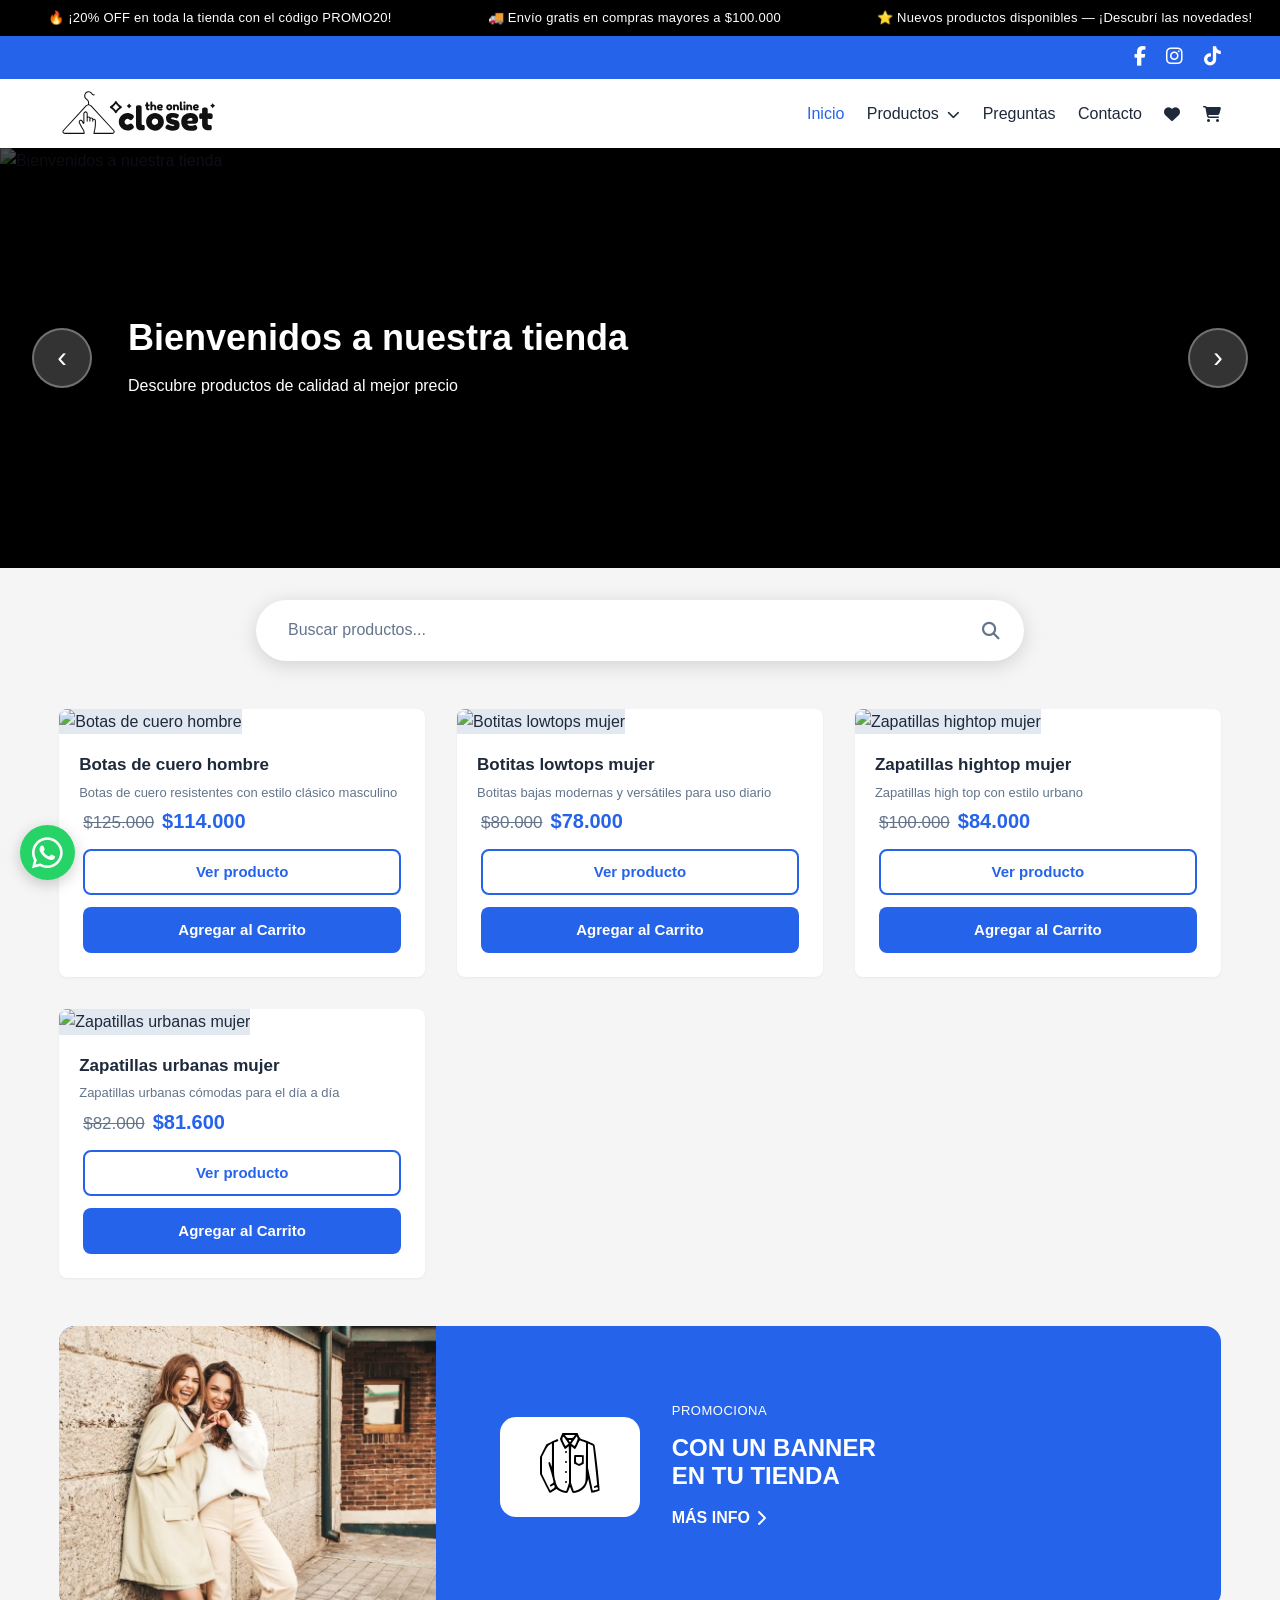
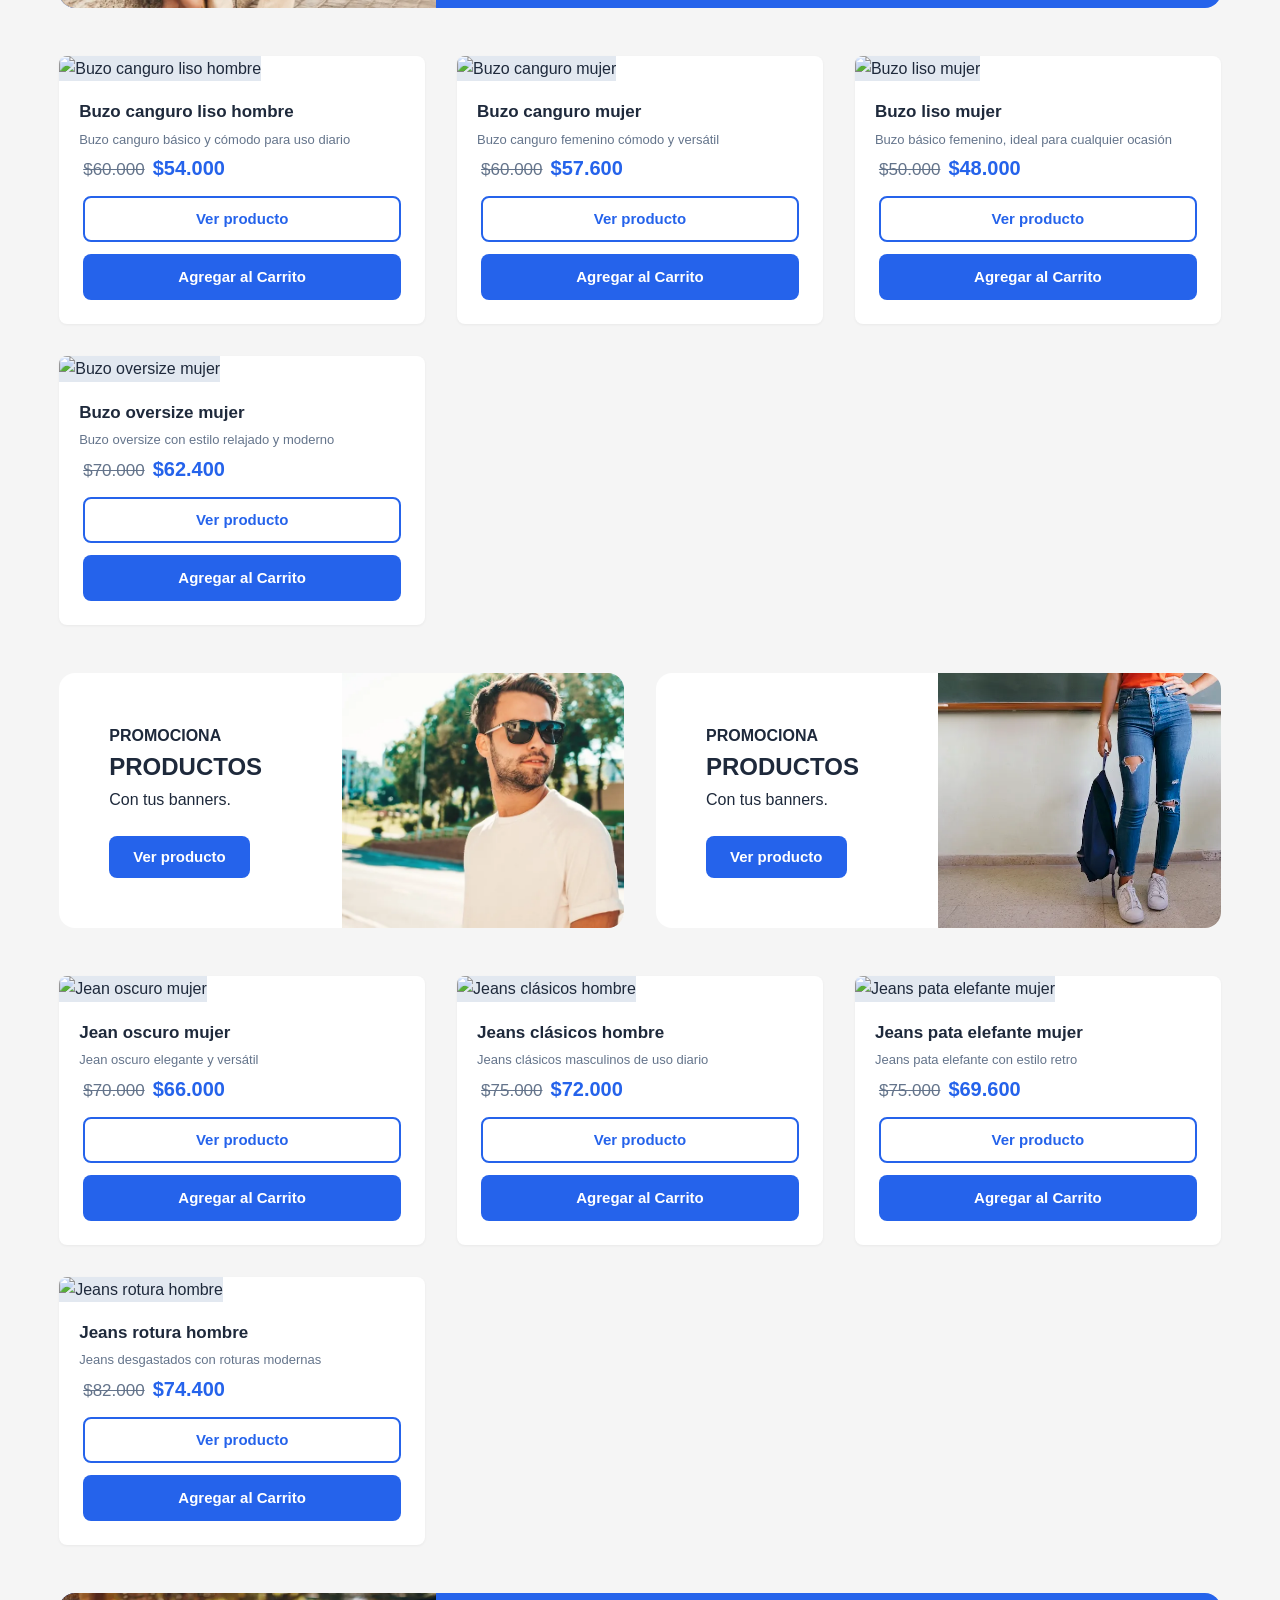
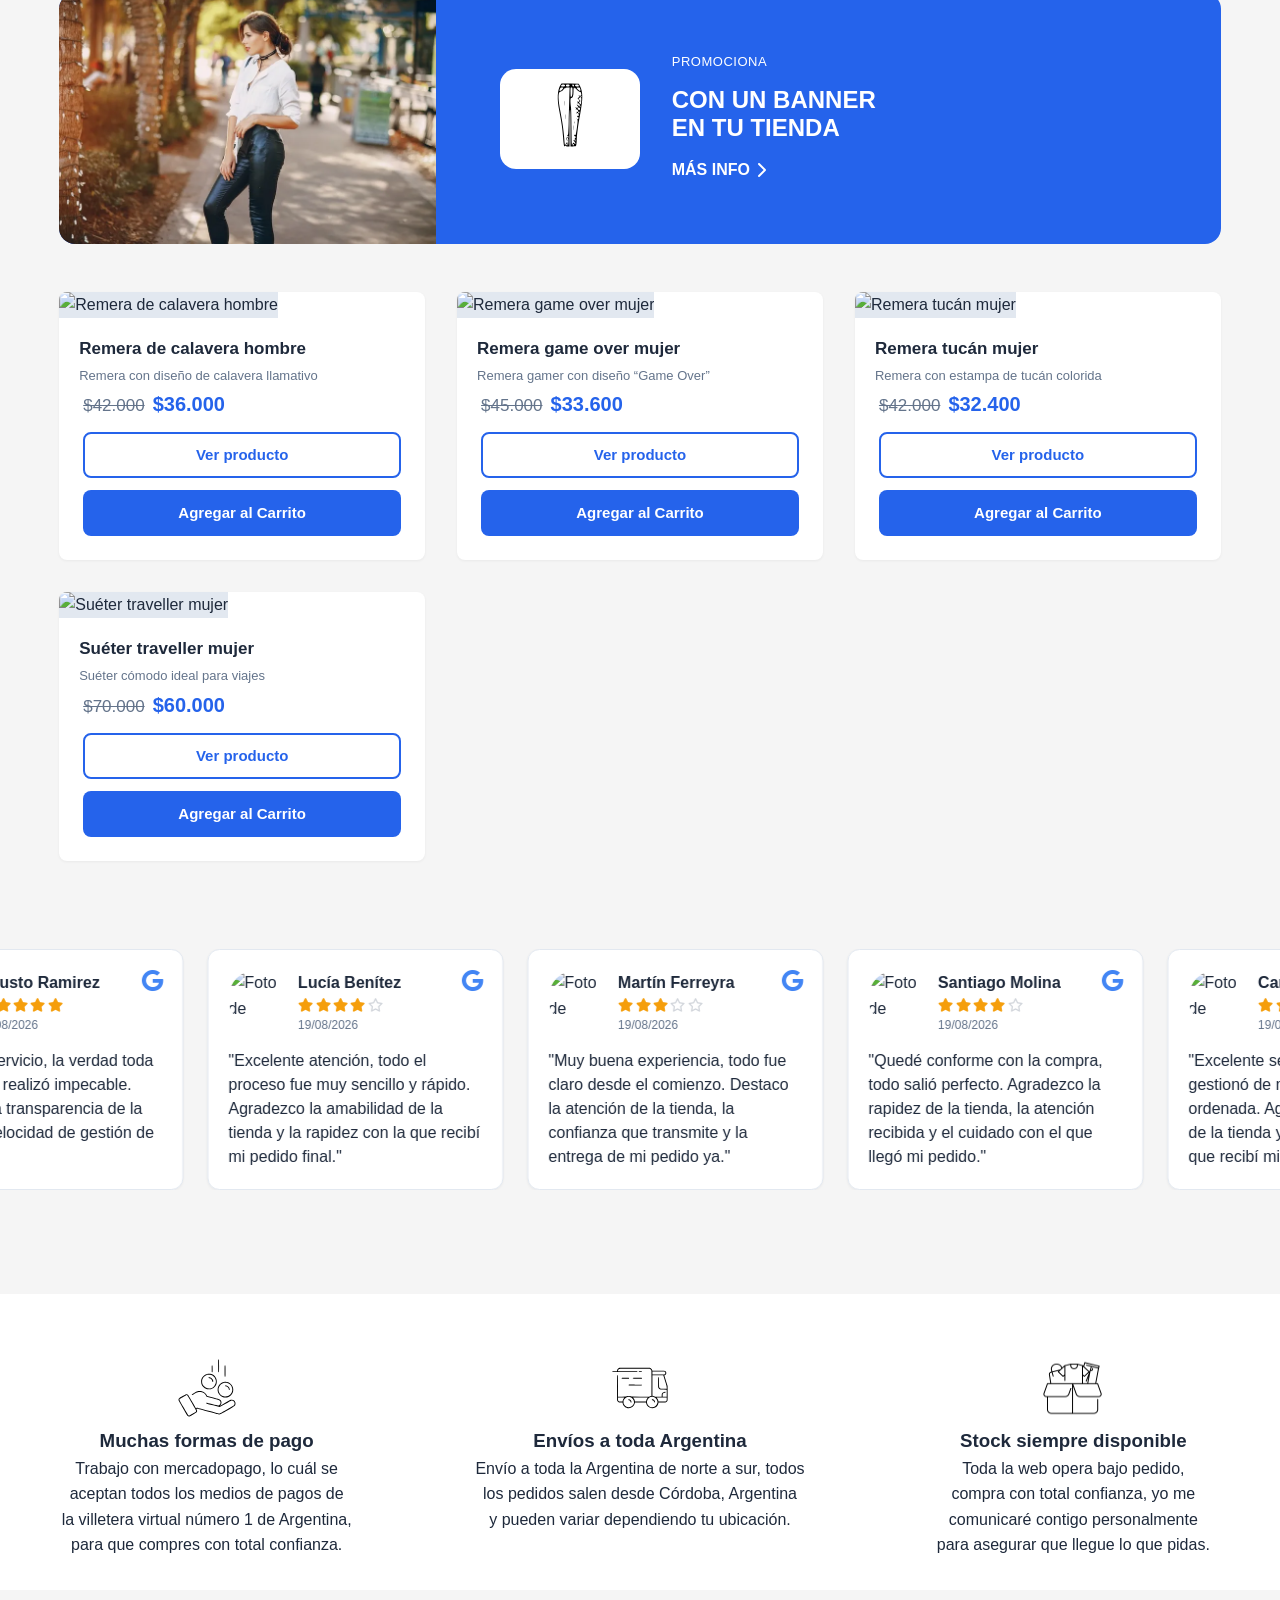
==== commit 1c410f9e: "slider: hoja vacia oculta la seccion del hero por completo (sin slide estatico ni JSON viejo)" ====
--- a/index.html
+++ b/index.html
@@ -51,21 +51,21 @@
         </section>-->
 
 
-        <section class="hero-slider">
+        <section class="hero-slider" hidden>
             <div class="slider-track">
 
+                <!-- Slide estático de respaldo, DESACTIVADO: el hero se alimenta de la hoja "Slider".
+                     Sin slides (o slider.json con []) la sección queda oculta.
+                     Para restaurar el modo estático: descomentar este bloque y quitar "hidden" de la sección.
                 <div class="slider-slide active">
 
                     <picture>
-                        <!-- MOBILE -->
                         <source media="(max-width: 768px)" srcset="img/sliders/mobile/slider1.webp" type="image/webp">
 
                         <source media="(max-width: 768px)" srcset="img/sliders/mobile/slider1.jpg" type="image/jpeg">
 
-                        <!-- DESKTOP -->
                         <source srcset="img/sliders/slider1.webp" type="image/webp">
 
-                        <!-- FALLBACK -->
                         <img src="img/sliders/slider1.jpg" alt="Promoción 1" width="1920" height="1280" fetchpriority="high">
                     </picture>
 
@@ -76,6 +76,7 @@
                         </div>
                     </div>
                 </div>
+                -->
 
             </div>
 
--- a/css/styles.css
+++ b/css/styles.css
@@ -3598,9 +3598,12 @@
     z-index: 1;
 }
 
-/* Anchor opcional del slide dinámico: neutraliza estilos de link sin alterar el diseño */
+/* Anchor opcional del slide dinámico: neutraliza estilos de link sin alterar el diseño.
+   width/height 100% dan altura definida para que el height:100% de la img resuelva igual que sin link */
 .slider-link {
     display: block;
+    width: 100%;
+    height: 100%;
     text-decoration: none;
     color: inherit;
 }
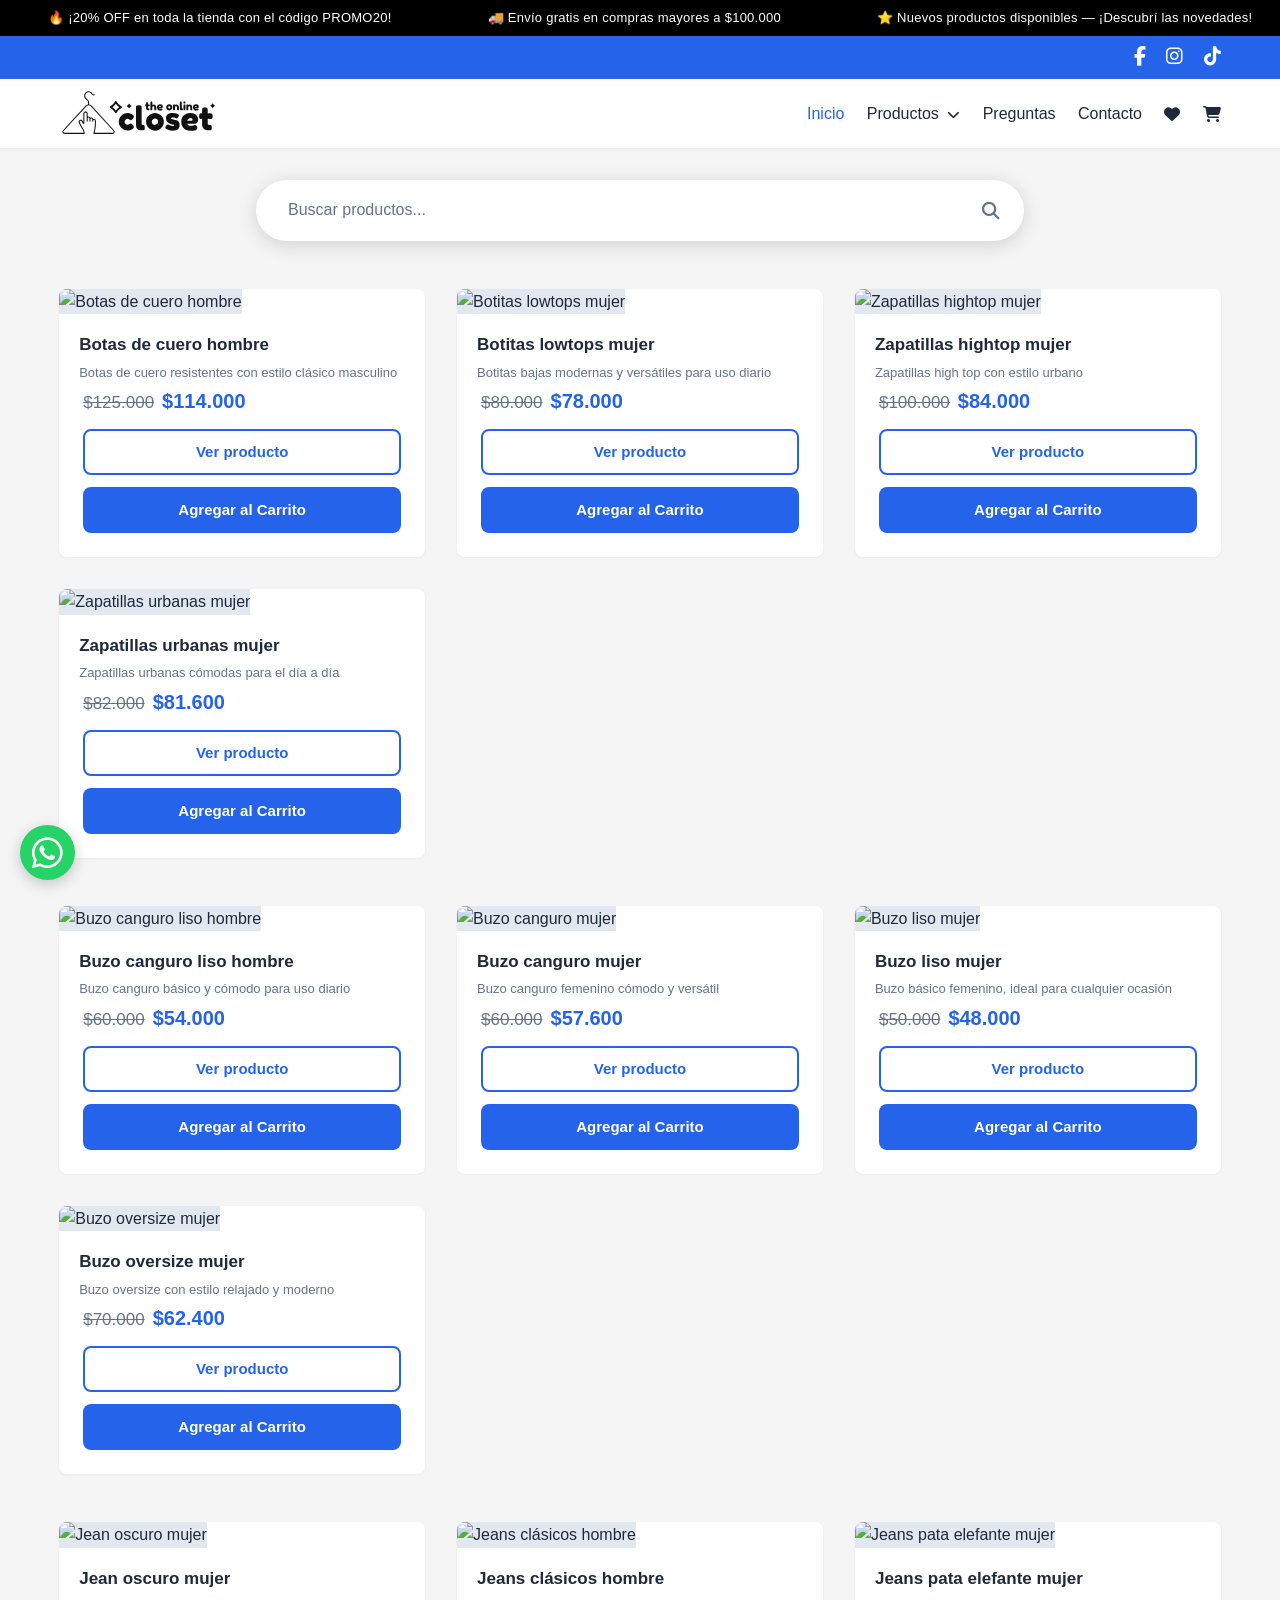
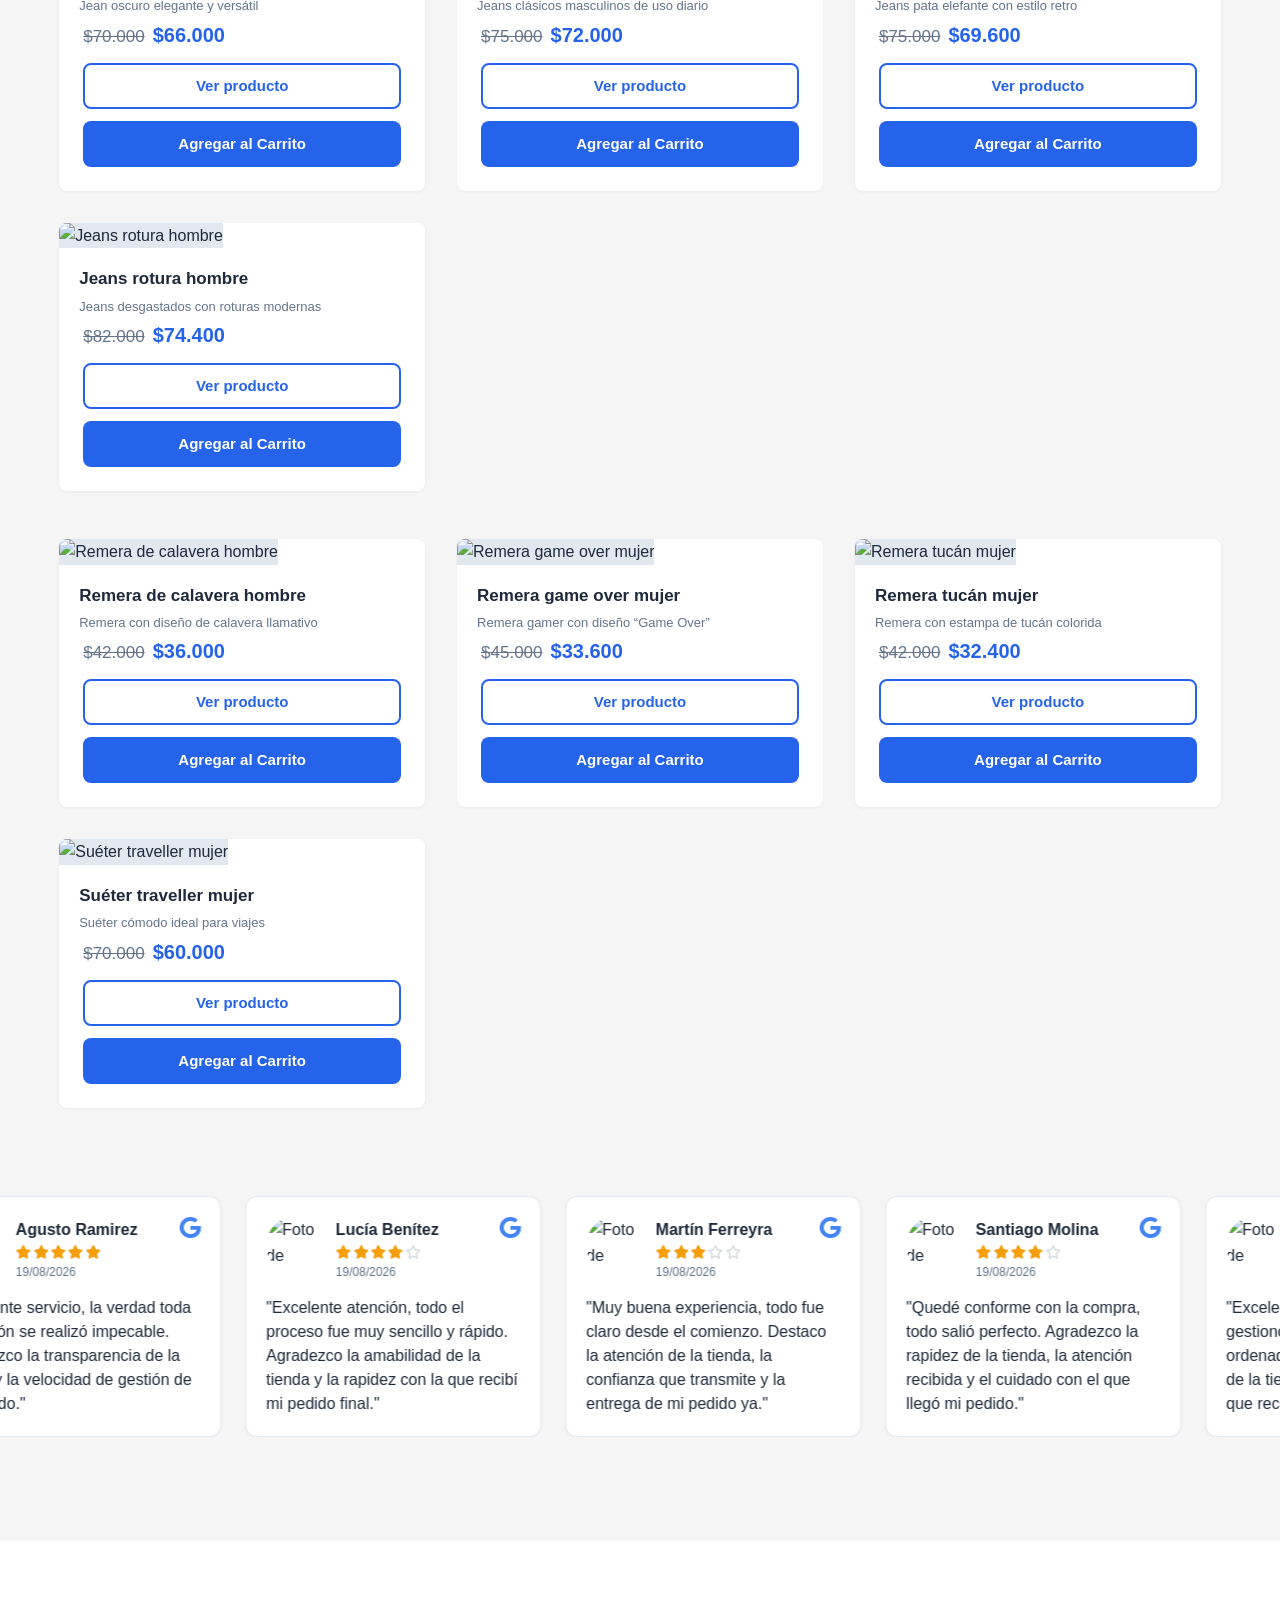
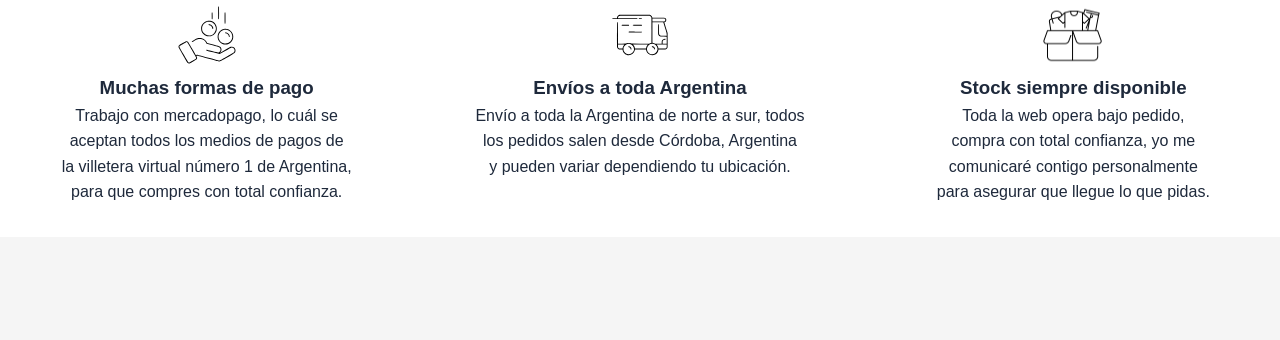
==== commit 7b94a164: "banners dinámicos desde hoja Banners (4 intercalados en index + 1 en carrito; sin título no hay bann" ====
--- a/index.html
+++ b/index.html
@@ -119,6 +119,10 @@
             </div>
         </section>
 
+        <!-- Banners estáticos DESACTIVADOS: los banners ahora se alimentan de la hoja "Banners" (js/banners.json)
+             y se intercalan dinámicamente entre las categorías (js/productos-categorias.js).
+             Filas 1-4 => index · fila 5 => carrito. Hoja vacía => sin banners.
+             Para restaurar el modo estático: descomentar los tres bloques de abajo.
         <section id="banner1">
             <div class="banner banner-border">
                 <div class="banner_imagen">
@@ -225,6 +229,7 @@
                 </div>
             </div>
         </section>
+        -->
     </main>
 
 
--- a/css/styles.css
+++ b/css/styles.css
@@ -2650,6 +2650,7 @@
 
 /* Ocultar secciones cuando hay búsqueda activa */
 body.searching .category-section,
+body.searching .banner-intercalado,
 body.searching #banner1,
 body.searching #banner2,
 body.searching #banner3 {
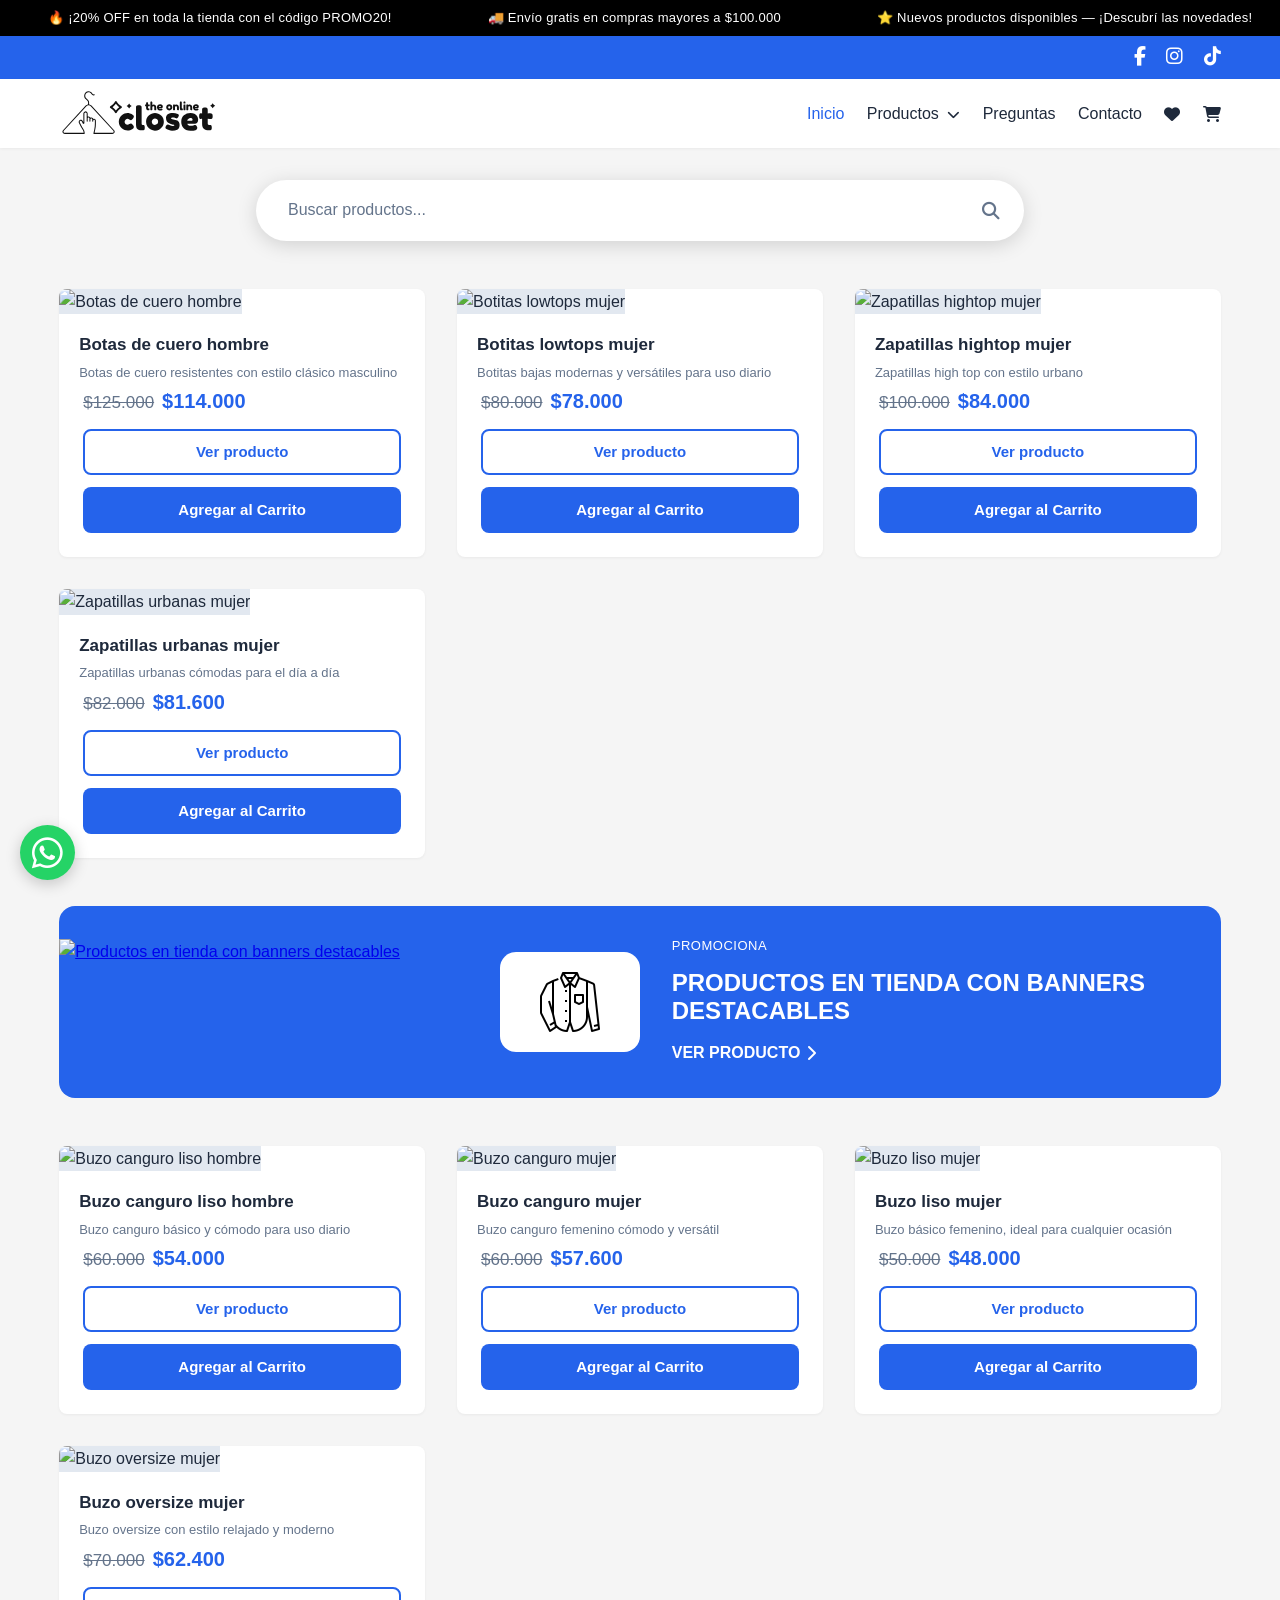
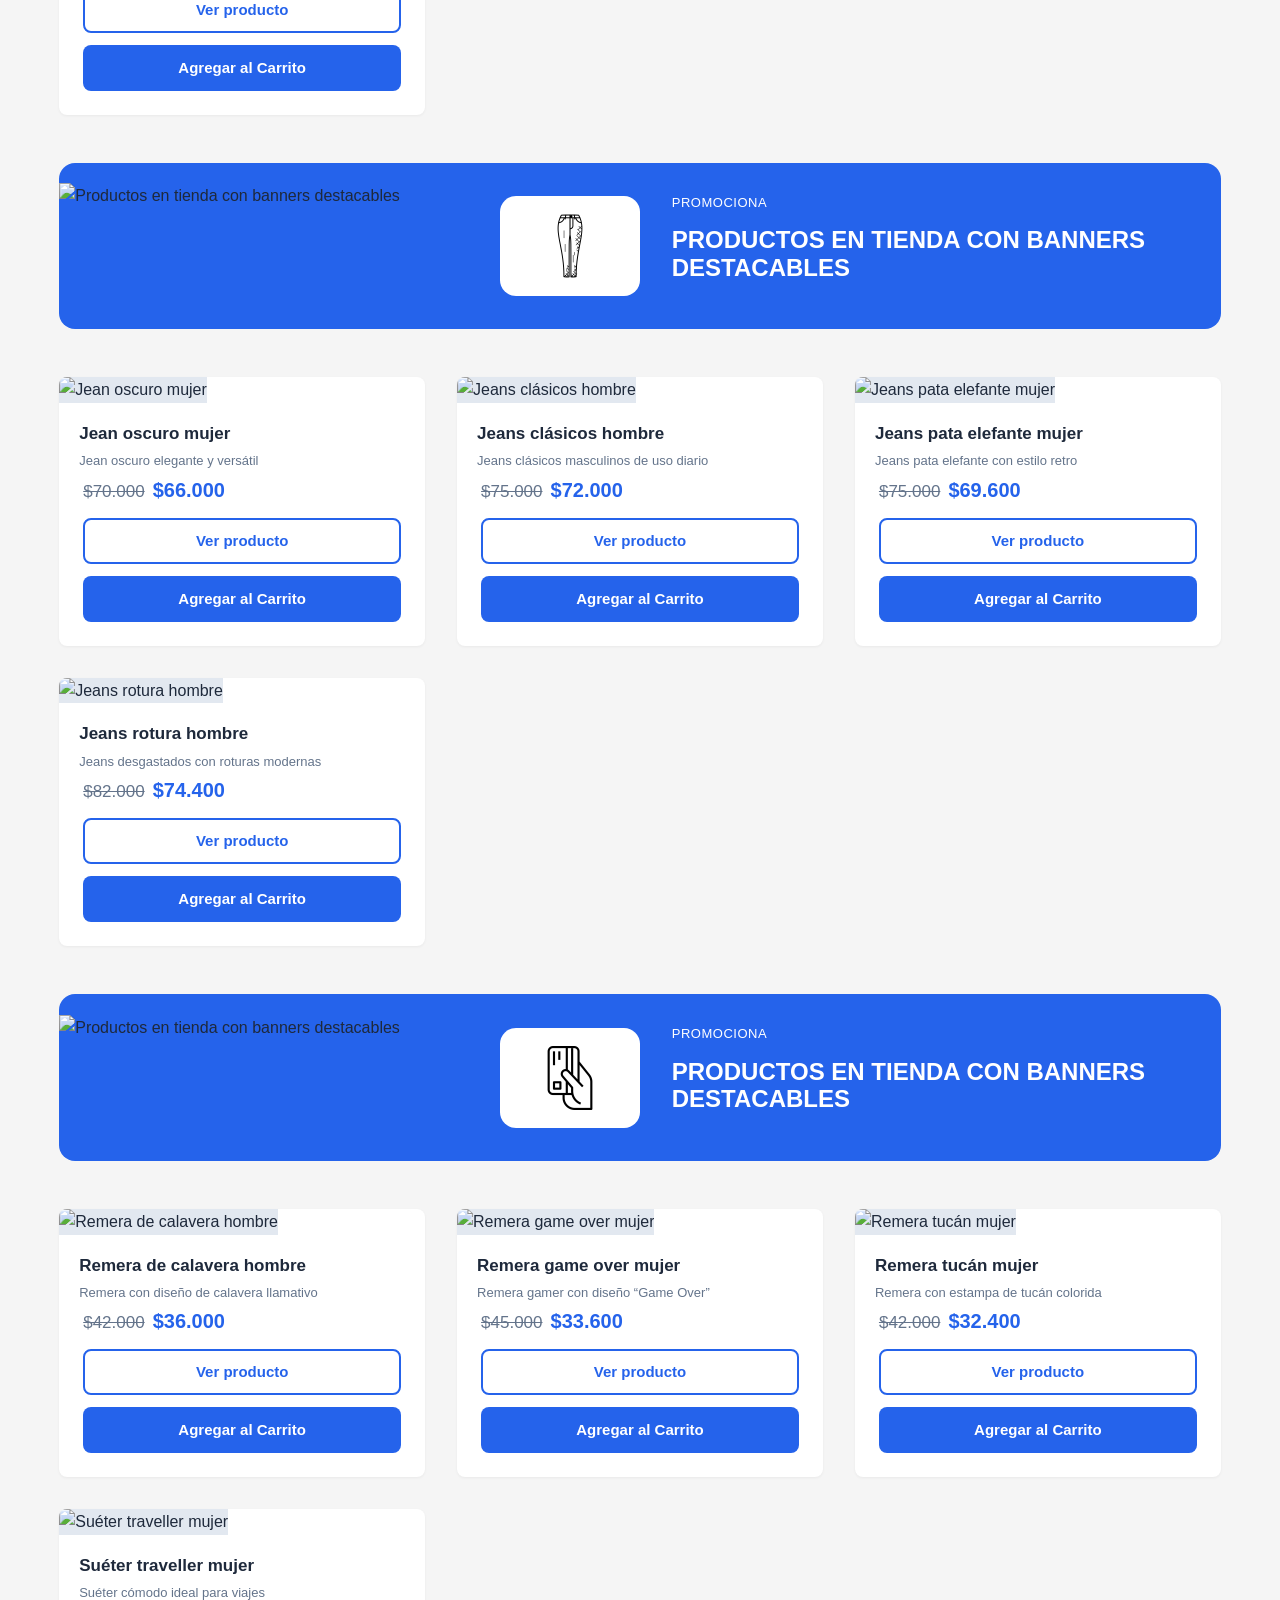
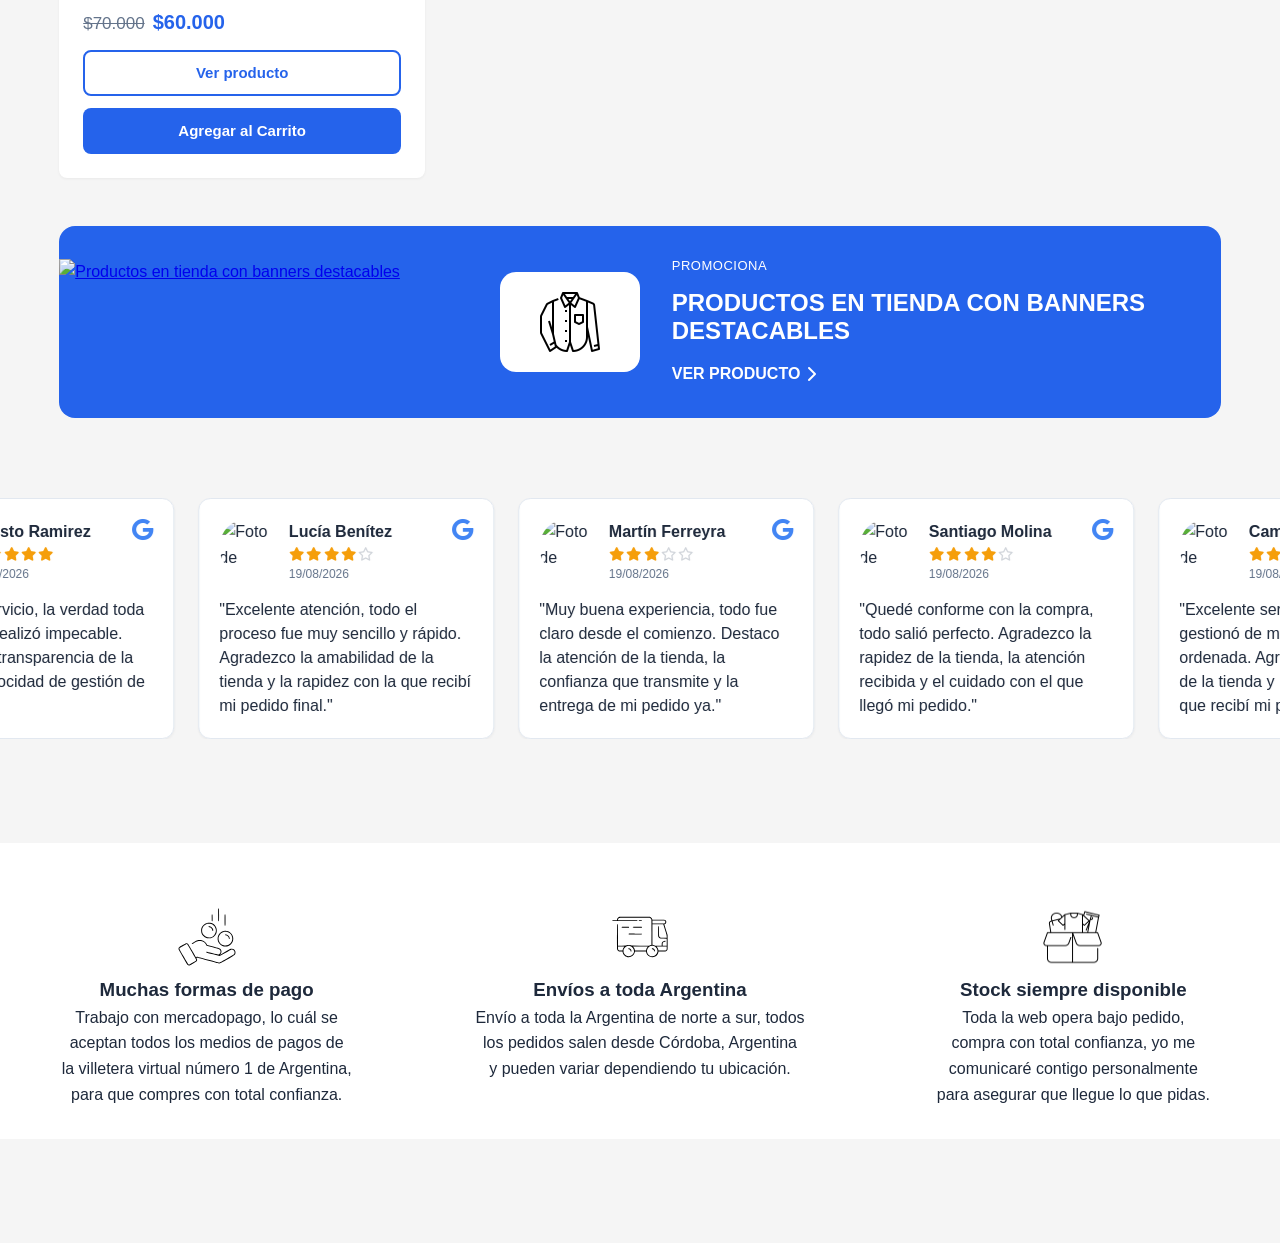
==== commit 852ab126: "ajuste menor en comentario de banners en index" ====
--- a/index.html
+++ b/index.html
@@ -123,6 +123,7 @@
              y se intercalan dinámicamente entre las categorías (js/productos-categorias.js).
              Filas 1-4 => index · fila 5 => carrito. Hoja vacía => sin banners.
              Para restaurar el modo estático: descomentar los tres bloques de abajo.
+             
         <section id="banner1">
             <div class="banner banner-border">
                 <div class="banner_imagen">
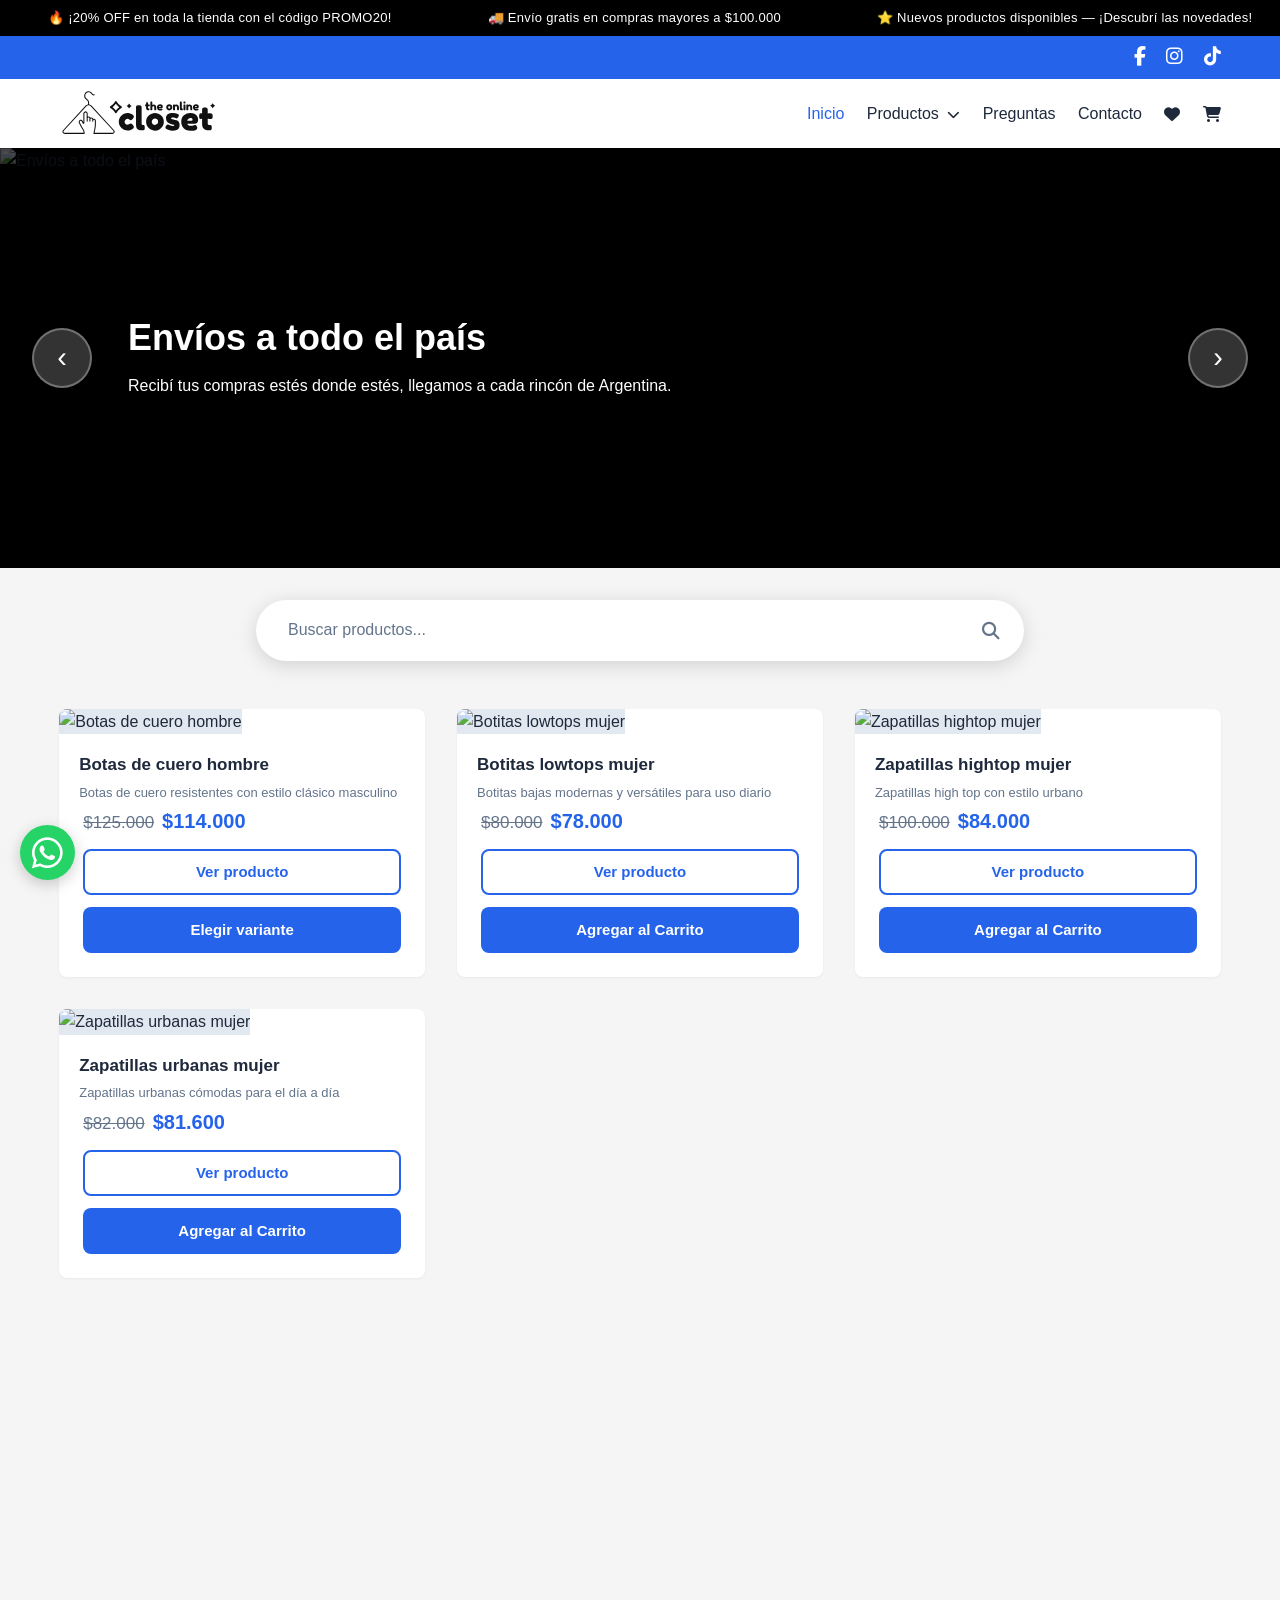
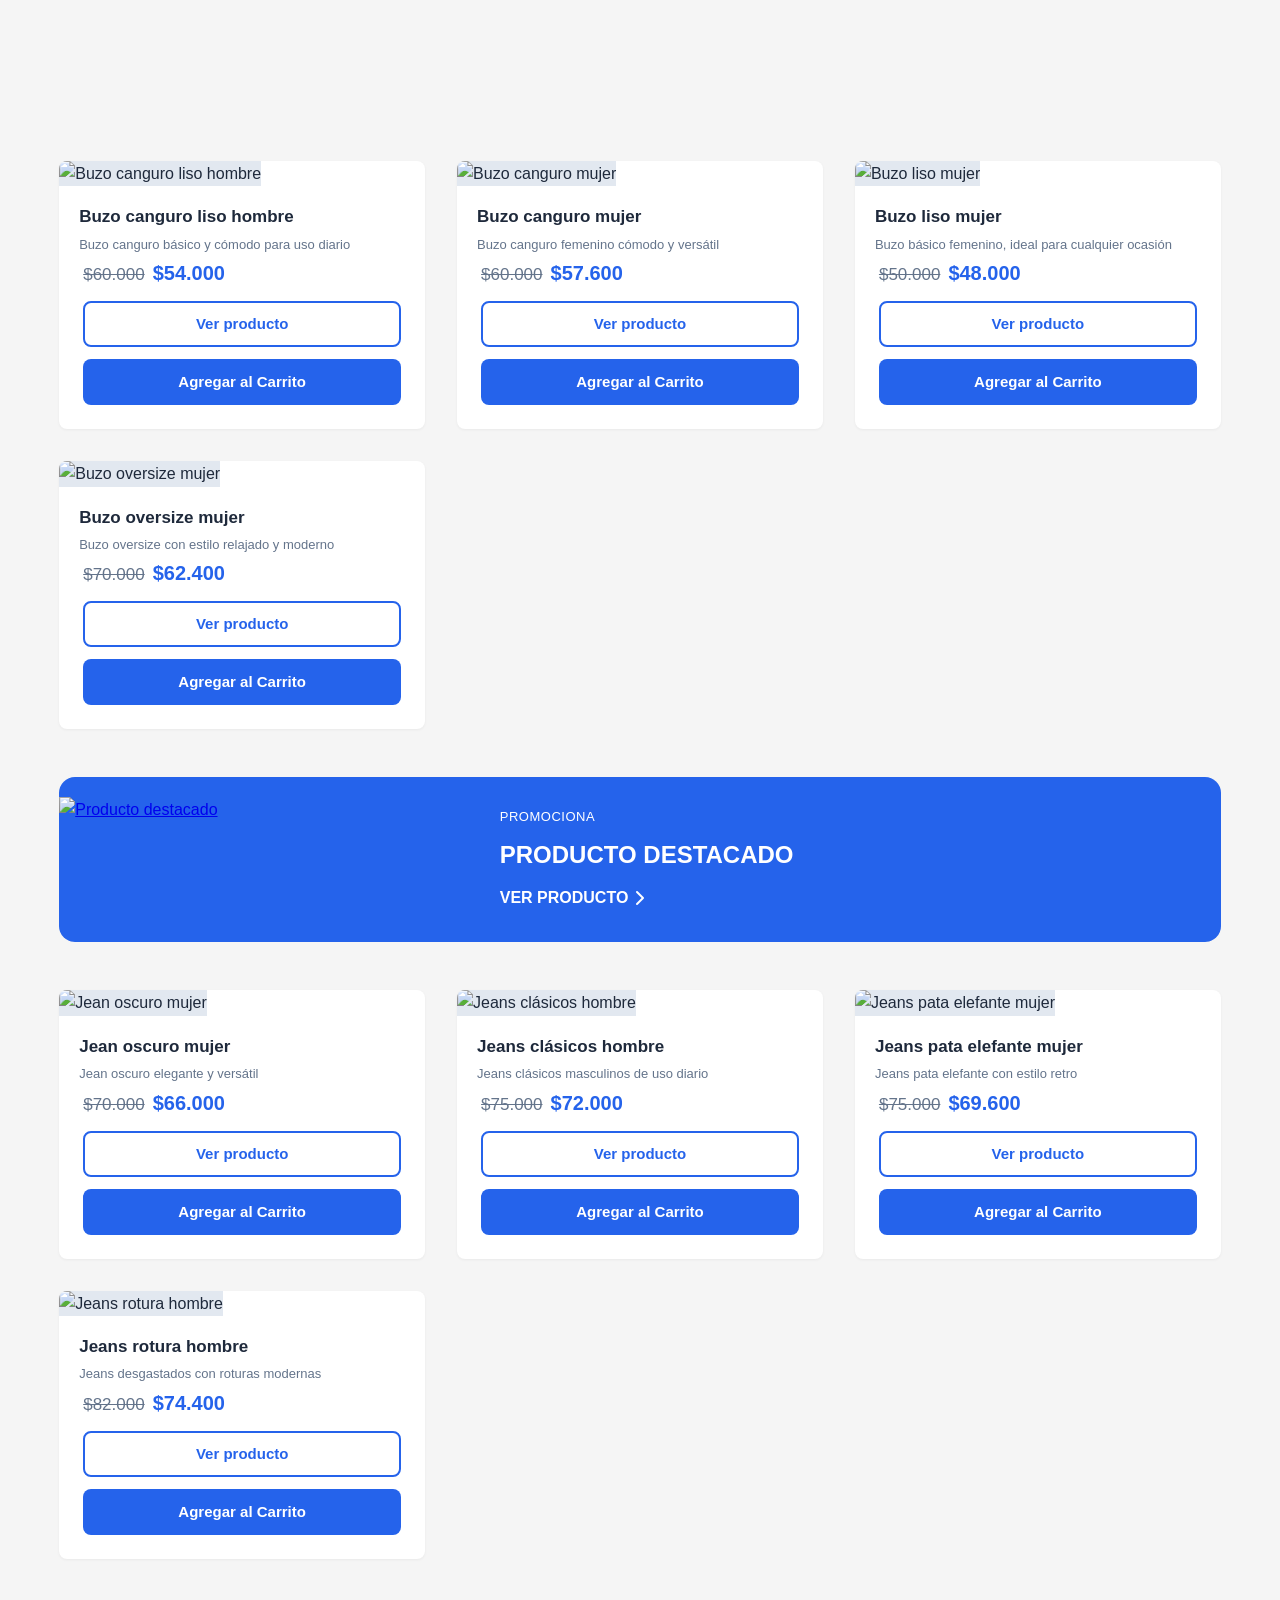
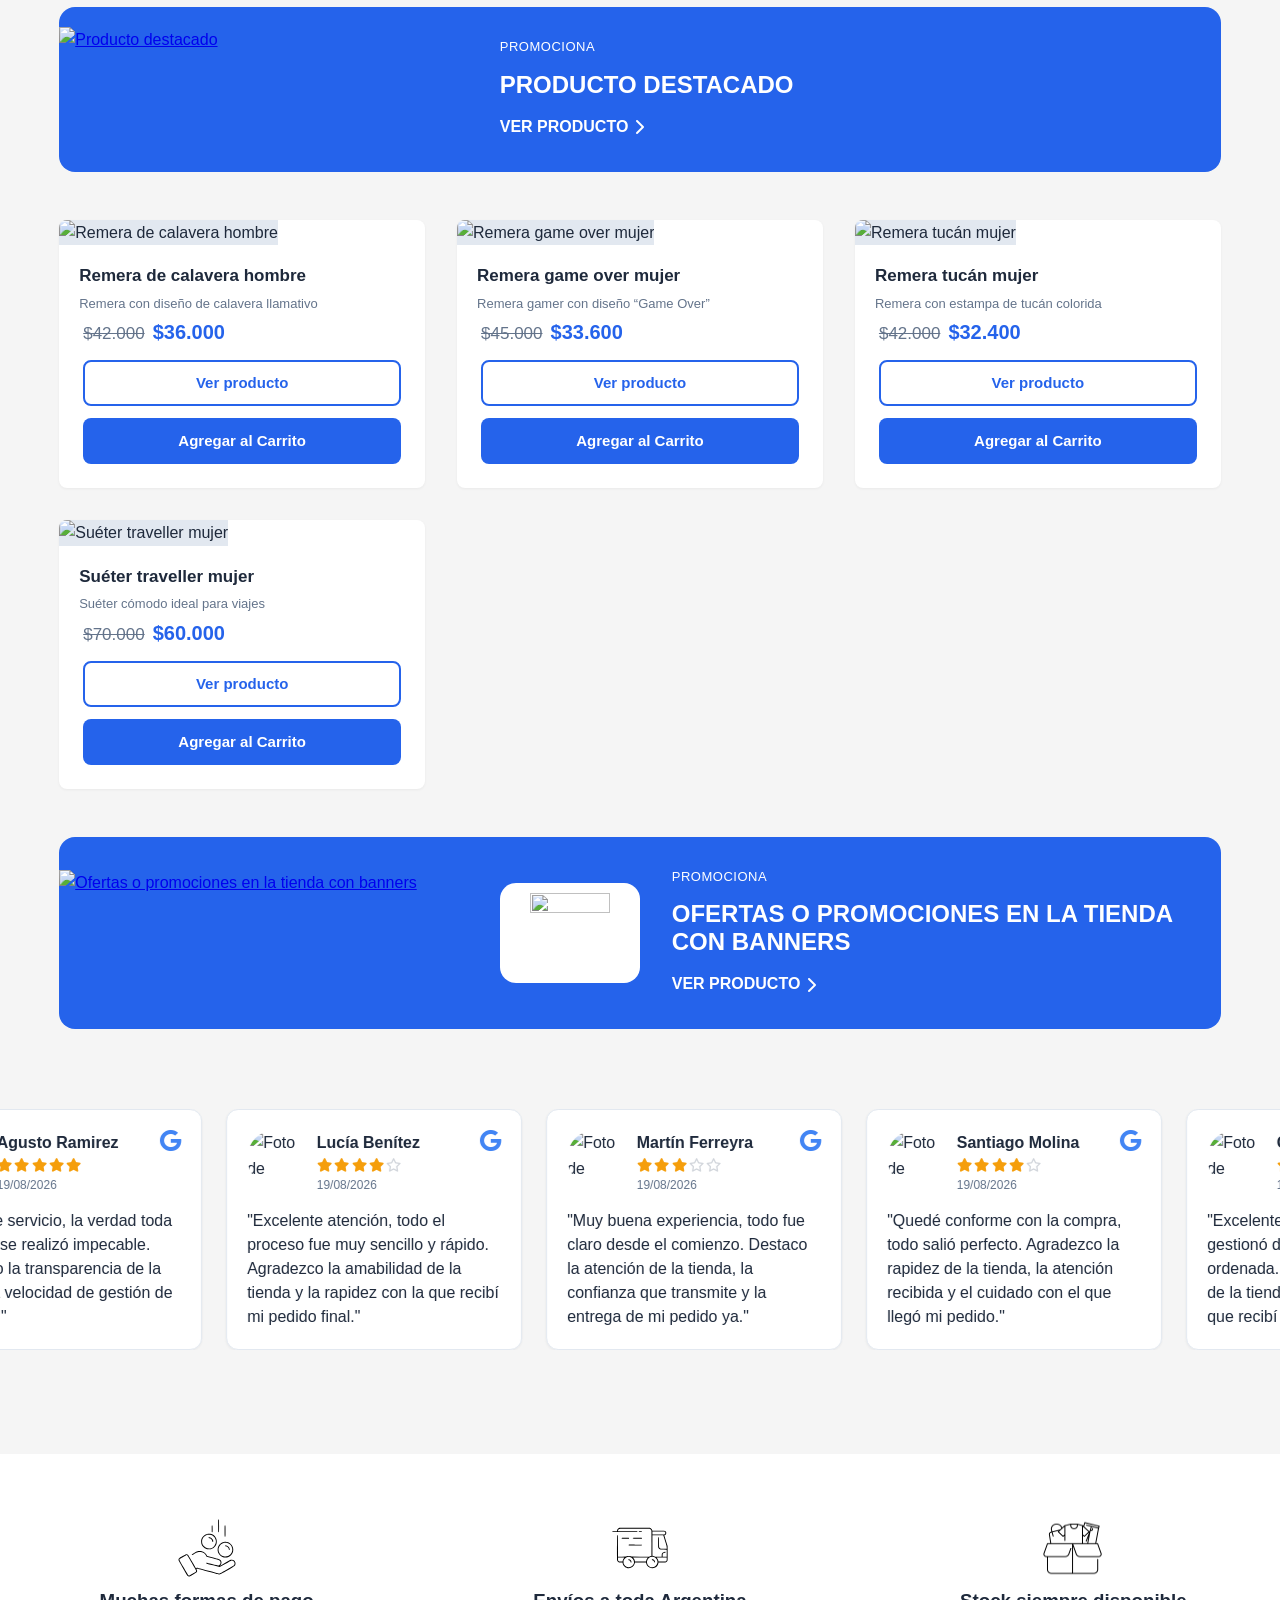
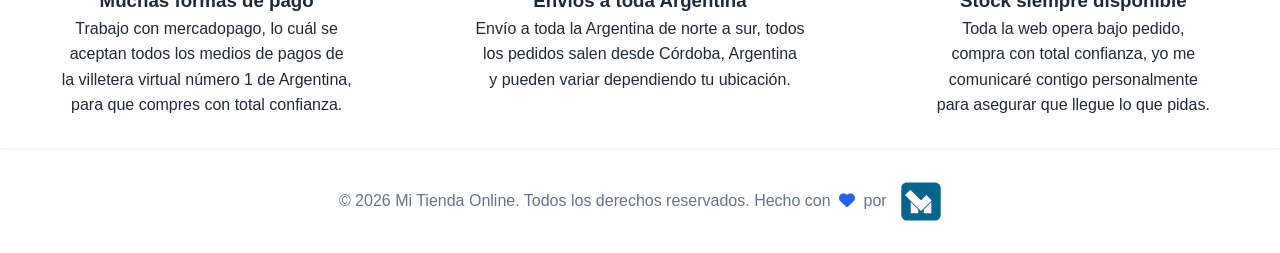
==== commit 5723b9e1: "Unificar banners del index al estilo banner completo (eliminar par lado a lado)" ====
--- a/index.html
+++ b/index.html
@@ -119,118 +119,6 @@
             </div>
         </section>
 
-        <!-- Banners estáticos DESACTIVADOS: los banners ahora se alimentan de la hoja "Banners" (js/banners.json)
-             y se intercalan dinámicamente entre las categorías (js/productos-categorias.js).
-             Filas 1-4 => index · fila 5 => carrito. Hoja vacía => sin banners.
-             Para restaurar el modo estático: descomentar los tres bloques de abajo.
-             
-        <section id="banner1">
-            <div class="banner banner-border">
-                <div class="banner_imagen">
-                    <a href="#">
-                        <picture>
-                            <source srcset="img/banners/banner1.webp" type="image/webp">
-
-                            <img loading="lazy" src="img/banners/banner1.jpg" alt="banner" width="1200" height="400">
-                        </picture>
-                    </a>
-                </div>
-
-                <div class="banner_info">
-                    <div class="banner_info_icono banner-border">
-                        <picture>
-                            <source srcset="img/icons/icon-banner1.svg" type="image/svg+xml">
-                            <img loading="lazy" src="img/icons/icon-banner1.png" alt="ícono personalizado" class="block" width="60" height="60">
-                        </picture>
-                    </div>
-
-                    <div class="banner_info_copy">
-                        <h4>Promociona</h4>
-                        <h2>
-                            Con un banner <br>
-                            en tu tienda
-                        </h2>
-                        <a href="#">
-                            Más info
-                            <i class="fa-solid fa-chevron-right"></i>
-                        </a>
-                    </div>
-                </div>
-            </div>
-        </section>
-
-
-        <section id="banner2">
-            <div class="banners-productos">
-                <div class="banner-productos-contenido banner-border">
-                    <div class="banner-promo-info">
-                        <h4>Promociona</h4>
-                        <h2>Productos</h2>
-                        <p class="no-space">
-                            Con tus banners.
-                        </p>
-                        <a href="#" class="btn btn-border">
-                            Ver producto
-                        </a>
-                    </div>
-                    <div class="banner-img1">
-                    </div>
-                </div>
-
-                <div class="banner-productos-contenido banner-border">
-                    <div class="banner-promo-info">
-                        <h4>Promociona</h4>
-                        <h2>Productos</h2>
-                        <p class="no-space">
-                            Con tus banners.
-                        </p>
-                        <a href="#" class="btn btn-border">
-                            Ver producto
-                        </a>
-                    </div>
-                    <div class="banner-img2">
-                    </div>
-                </div>
-            </div>
-        </section>
-
-        <section id="banner3">
-            <div class="banner banner-border">
-
-                <div class="banner_imagen">
-                    <a href="#">
-                        <picture>
-                            <source srcset="img/banners/banner4.webp" type="image/webp">
-                            <img loading="lazy" src="img/banners/banner4.jpg" alt="banner" width="1200" height="400">
-                        </picture>
-                    </a>
-                </div>
-
-                <div class="banner_info">
-                    <div class="banner_info_icono banner-border">
-                        <picture>
-                            <source srcset="img/icons/icon-banner2.svg" type="image/svg+xml">
-                            <img loading="lazy" src="img/icons/icon-banner2.png" alt="ícono personalizado" class="block" width="60" height="60">
-                        </picture>
-
-                    </div>
-
-                    <div class="banner_info_copy">
-                        <h4>Promociona</h4>
-                        <h2>
-                            Con un banner <br>
-                            en tu tienda
-                        </h2>
-                        <a href="#">
-                            Más info
-                            <i class="fa-solid fa-chevron-right"></i>
-                        </a>
-                    </div>
-
-                </div>
-            </div>
-        </section>
-        -->
     </main>
 
 
--- a/css/styles.css
+++ b/css/styles.css
@@ -176,8 +176,8 @@
 }
 
 .banner_info_icono img {
-    width: 64px;
-    height: 64px;
+    width: 80px;
+    height: auto;
 }
 
 /* Copy */
@@ -224,6 +224,23 @@
     opacity: 0.85;
 }
 
+/* Banner "solo imagen": imagen a ancho completo como fondo con cover,
+   mantiene el mismo alto del banner (aspect-ratio 3:1, imágenes 1200x400). */
+.banner-solo-imagen {
+    width: 100%;
+    aspect-ratio: 3 / 1;
+    background-position: center center;
+    background-size: cover;
+    background-repeat: no-repeat;
+    overflow: hidden;
+}
+
+.banner-solo-imagen a {
+    display: block;
+    width: 100%;
+    height: 100%;
+}
+
 /* =========================
    Responsive
    ========================= */
@@ -262,79 +279,6 @@
         height: 50px;
     }
 
-}
-
-.banners-productos {
-    display: grid;
-    grid-template-columns: repeat(2, 1fr);
-    gap: 2rem;
-}
-
-@media (max-width: 768px) {
-    .banners-productos {
-        grid-template-columns: 1fr;
-        margin: 1rem;
-        gap: 1rem;
-    }
-}
-
-.banner-productos-contenido {
-    background-color: #ffffff;
-    display: grid;
-    grid-template-columns: repeat(2, 1fr);
-}
-
-@media (max-width: 768px) {
-    .banner-productos-contenido {
-        grid-template-columns: 60% 40%;
-    }
-}
-
-.banner-promo-info {
-    display: flex;
-    flex-direction: column;
-    justify-content: space-between;
-    padding: 50px;
-}
-
-@media (max-width: 768px) {
-    .banner-promo-info {
-        padding: 20px;
-    }
-    .banner-promo-info h4{
-    }
-}
-
-.banner-promo-info .btn {
-    margin-top: 1.5rem;
-    align-self: flex-start;
-}
-
-.banner-promo-info h2,
-.banner-promo-info h4 {
-    text-transform: uppercase;
-}
-
-.banner-img1 {
-    background-image: image-set(
-        url("../img/banners/banner2.webp") type("image/webp"),
-        url("../img/banners/banner2.jpg") type("image/jpg")
-    );
-    background-position: center center;
-    background-size: cover;
-    background-repeat: no-repeat;
-    border-radius: 0 16px 16px 0;
-}
-
-.banner-img2 {
-    background-image: image-set(
-        url("../img/banners/banner3.webp") type("image/webp"),
-        url("../img/banners/banner3.jpg") type("image/jpg")
-    );
-    background-position: center center;
-    background-size: cover;
-    background-repeat: no-repeat;
-    border-radius: 0 16px 16px 0;
 }
 
 /* Clase universal para border-radius en banners */
@@ -1222,6 +1166,12 @@
     margin-bottom: 0.5rem;
 }
 
+.item-variant {
+    font-size: 0.85rem;
+    color: var(--text-secondary, #555);
+    margin-bottom: 0.35rem;
+}
+
 .item-price {
     color: var(--primary-color);
     font-weight: bold;
@@ -1544,18 +1494,7 @@
 }
 
 /* Footer */
-/* Contenido principal: capa superior opaca que cubre el footer
-   mientras se hace scroll (efecto reveal/stacking) */
-.site-content {
-    position: relative;
-    z-index: var(--z-base);
-    background-color: var(--bg-color);
-}
-
 footer {
-    position: sticky;
-    bottom: 0;
-    z-index: 0;
     background: white;
     text-align: center;
     padding: 2rem;
@@ -2218,6 +2157,40 @@
     font-weight: bold;
     min-width: 40px;
     text-align: center;
+}
+
+.variant-selector {
+    display: flex;
+    flex-direction: column;
+    gap: 0.9rem;
+    margin: 1rem 0 0.5rem;
+}
+
+.variant-group {
+    display: flex;
+    align-items: center;
+    gap: 0.8rem;
+}
+
+.variant-group label {
+    font-weight: 500;
+    min-width: 110px;
+}
+
+.variant-select {
+    flex: 1;
+    max-width: 280px;
+    padding: 0.55rem 0.75rem;
+    border: 2px solid var(--border-color, #e2e2e2);
+    border-radius: var(--radius, 6px);
+    background: #fff;
+    font-size: 0.95rem;
+    cursor: pointer;
+}
+
+.variant-select:focus {
+    border-color: var(--primary-color);
+    outline: none;
 }
 
 .product-actions-detail {
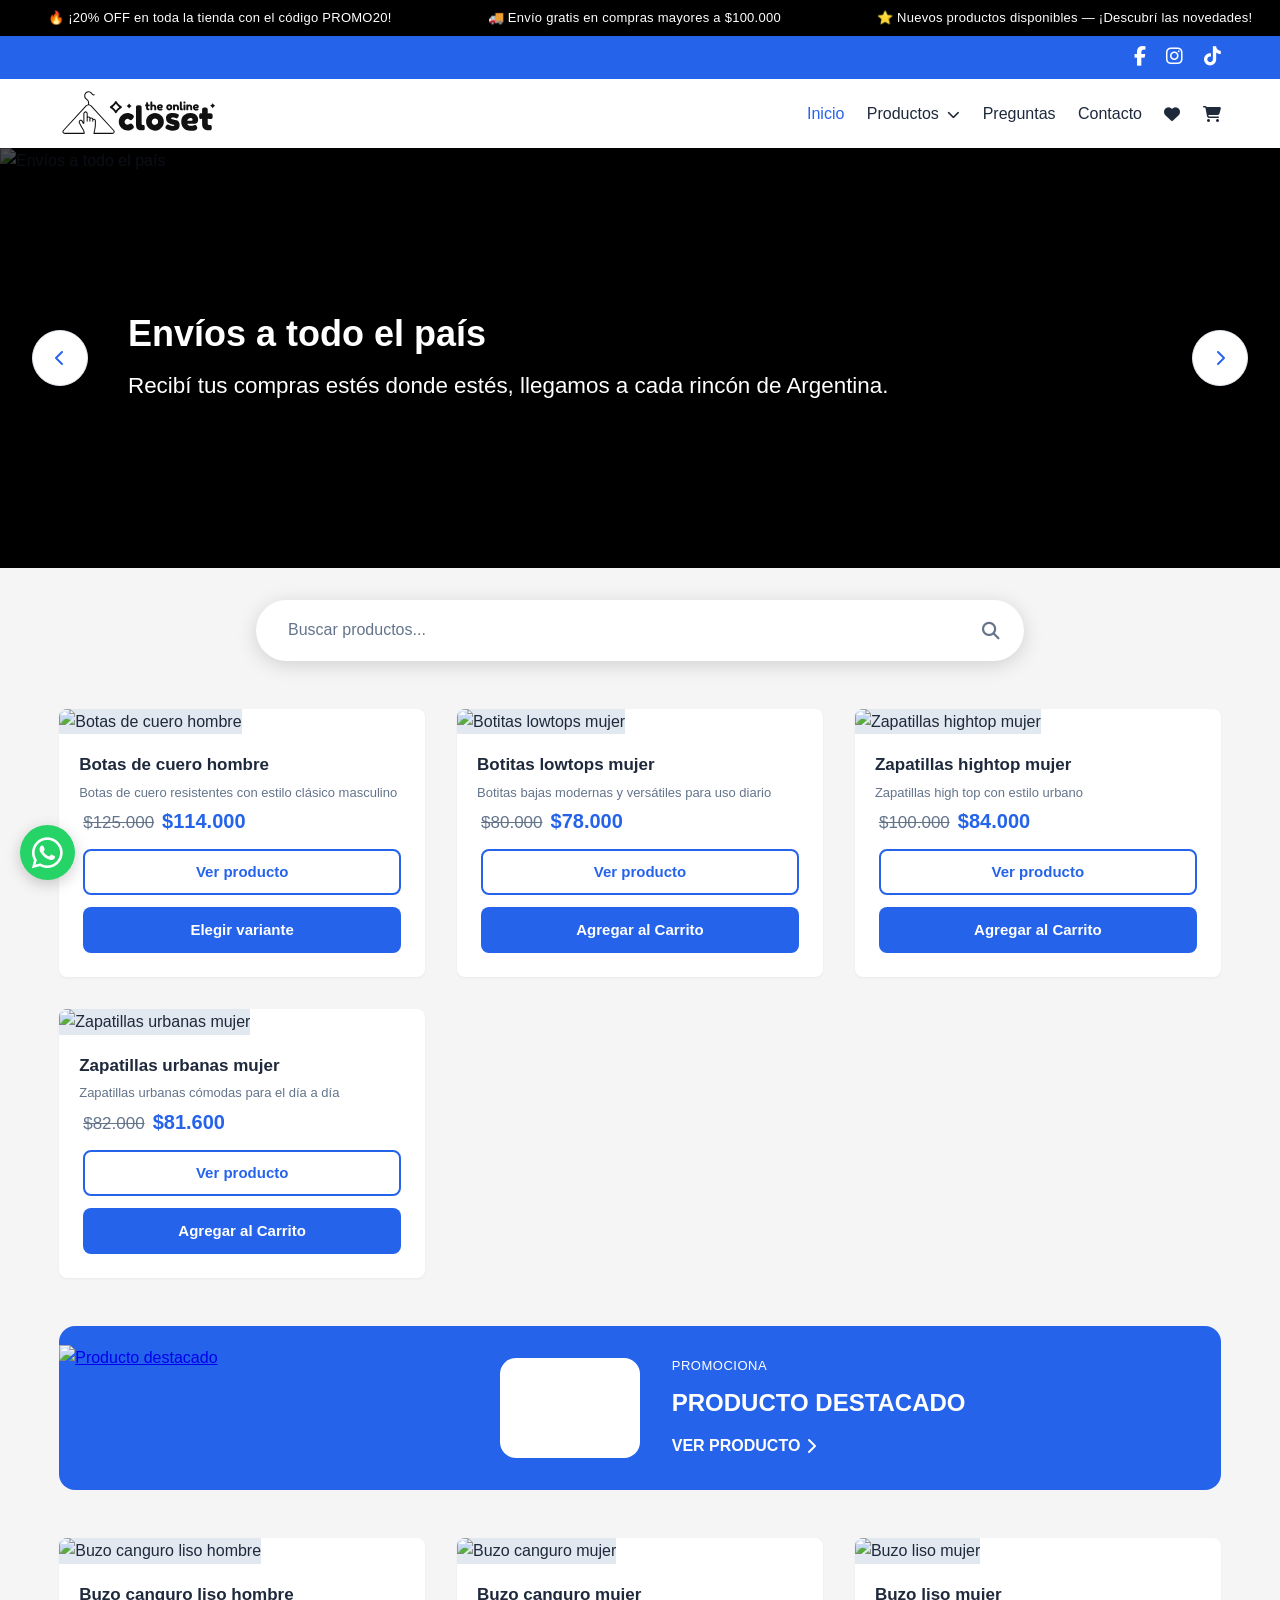
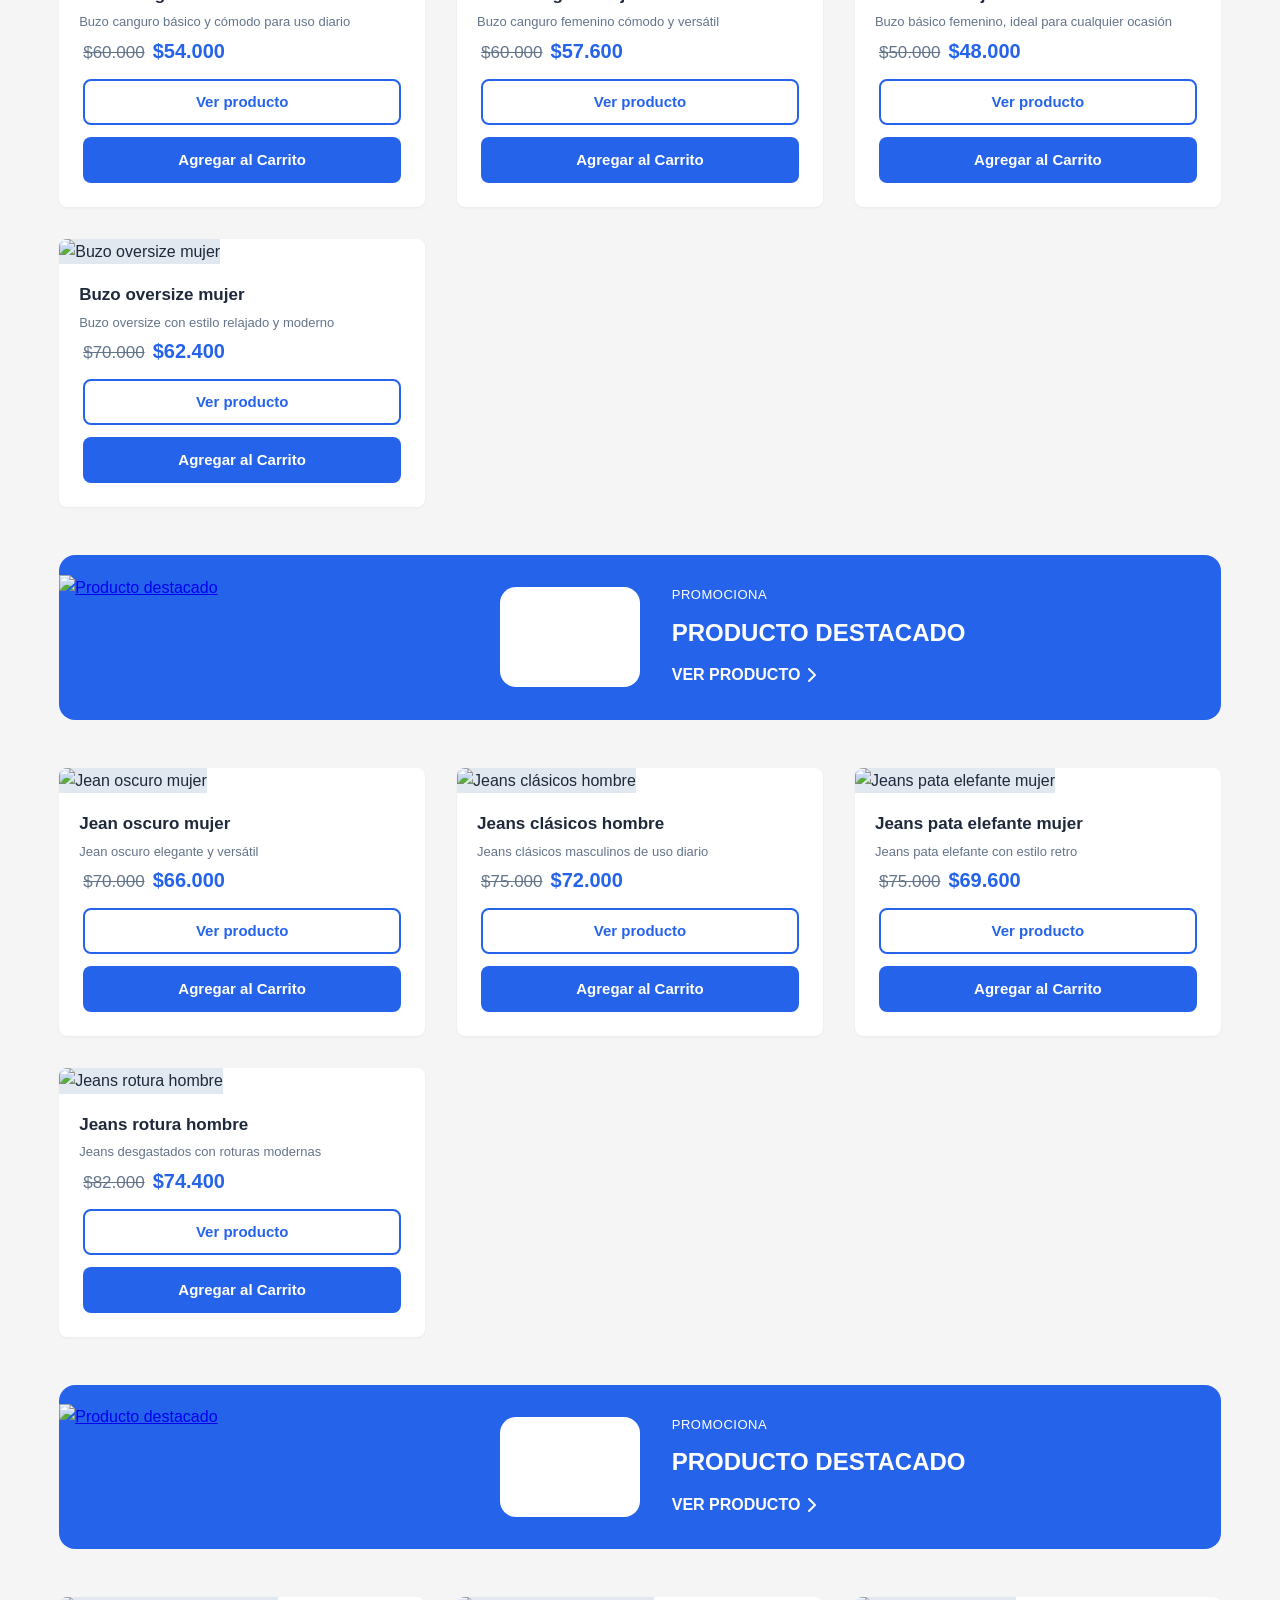
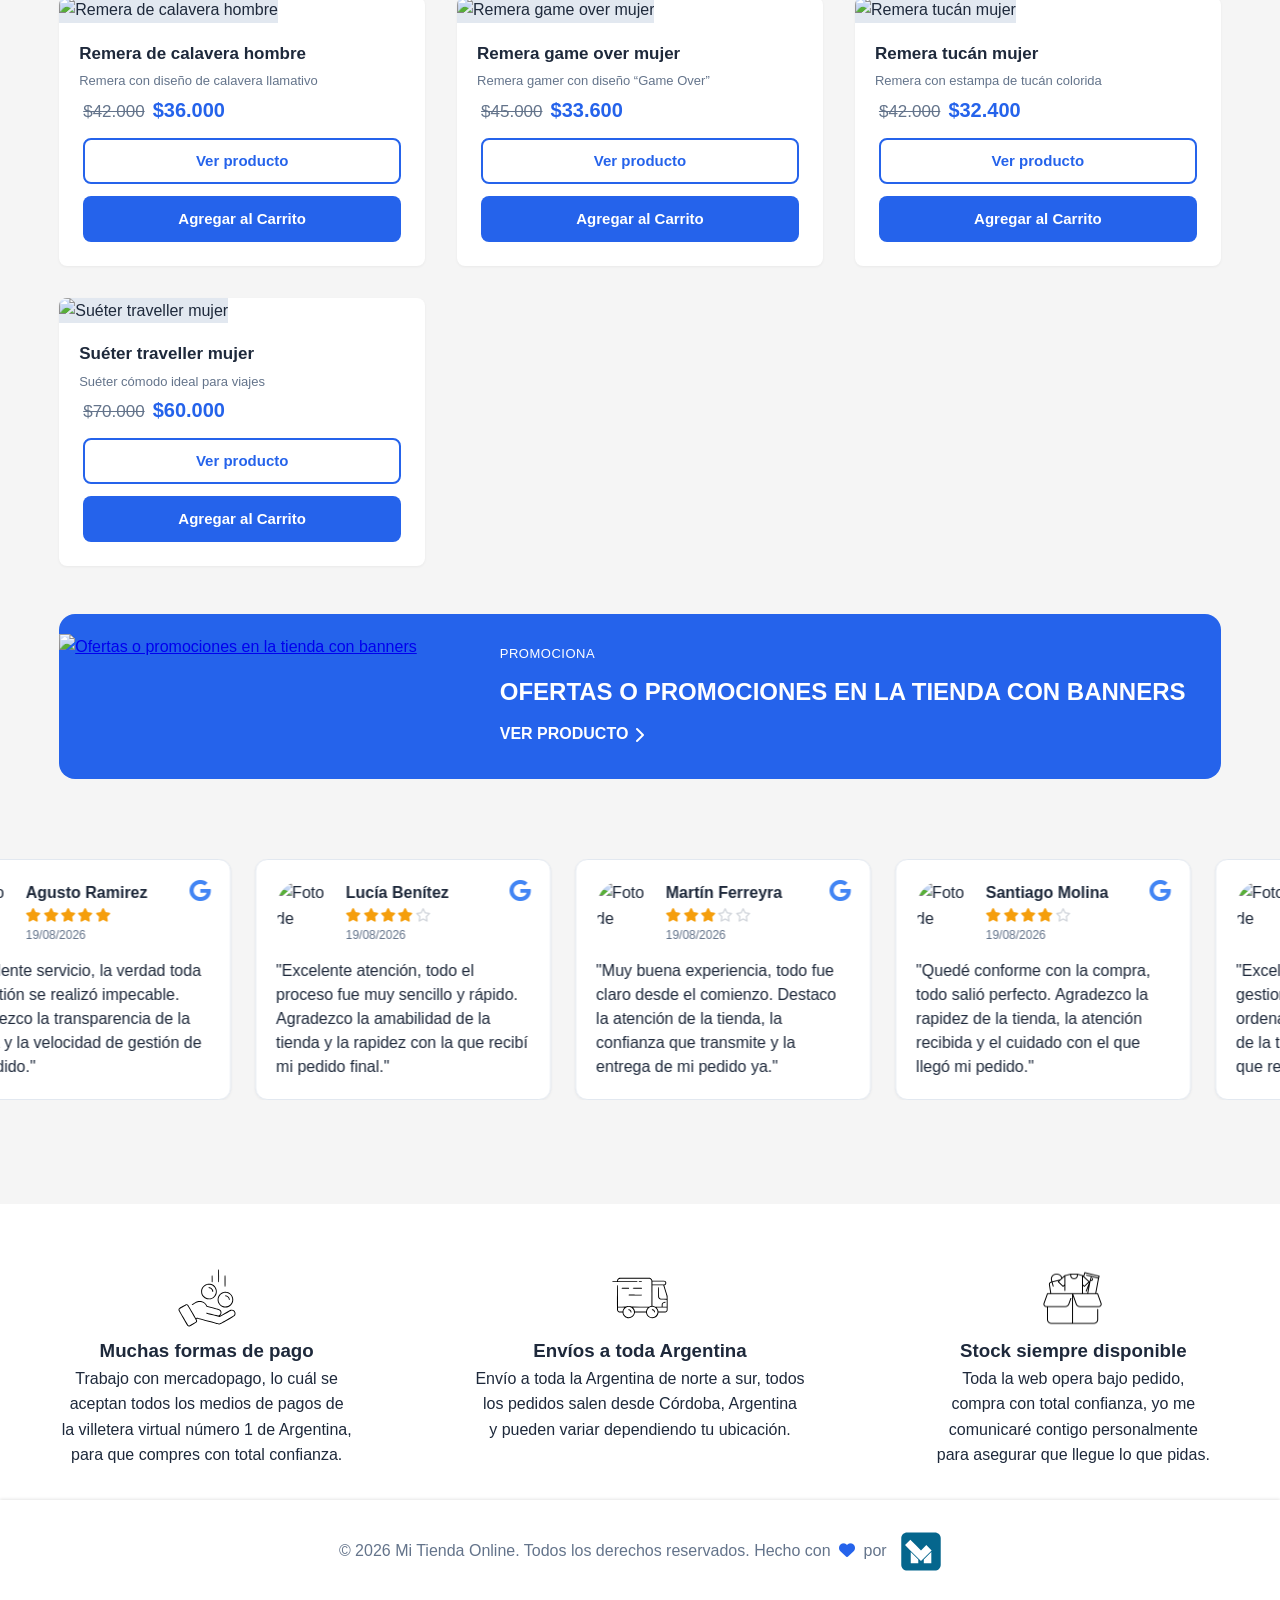
==== commit b9228b94: "Slider: botones de navegación rediseñados (blancos, hover azul) y logos de banners sin altura fija" ====
--- a/index.html
+++ b/index.html
@@ -80,8 +80,8 @@
 
             </div>
 
-            <button class="slider-nav prev" aria-label="Slide anterior">‹</button>
-            <button class="slider-nav next" aria-label="Slide siguiente">›</button>
+            <button class="slider-nav prev" aria-label="Slide anterior"><i class="fa-solid fa-chevron-left" aria-hidden="true"></i></button>
+            <button class="slider-nav next" aria-label="Slide siguiente"><i class="fa-solid fa-chevron-right" aria-hidden="true"></i></button>
 
         </section>
 
--- a/css/styles.css
+++ b/css/styles.css
@@ -270,13 +270,13 @@
     }
 
     .banner_info_icono {
-        width: 100px;
-        height: 80px;
+        width: 80px;
+        height: 60px;
     }
 
     .banner_info_icono img {
         width: 50px;
-        height: 50px;
+        height: auto;
     }
 
 }
@@ -408,6 +408,7 @@
 
 @media (max-width: 768px) {
     .nav-container {
+        width: 100%;
         padding: 10px;
     }
 }
@@ -512,6 +513,11 @@
     display: flex;
     align-items: center;
     gap: 0.5rem;
+    background: none;
+    border: none;
+    cursor: pointer;
+    padding: 0;
+    font: inherit;
 }
 
 .cart-count {
@@ -3644,21 +3650,31 @@
     text-shadow: 1px 1px 4px rgba(0, 0, 0, 0.5);
 }
 
+/* Desktop: descripción del slider con tamaño aumentado */
+@media (min-width: 769px) {
+    .slider-text p {
+        font-size: calc(var(--fs-body) * 1.4);
+        line-height: 1.4;
+        font-weight: 400;
+    }
+}
+
 /* Botones de navegación */
 .slider-nav {
     position: absolute;
     top: 50%;
     transform: translateY(-50%);
-    width: 60px;
-    height: 60px;
-    background: rgba(255, 255, 255, 0.2);
-    backdrop-filter: blur(10px);
-    border: 2px solid rgba(255, 255, 255, 0.3);
+    width: 56px;
+    height: 56px;
+    background: #ffffff;
+    border: 1px solid var(--border-color);
     border-radius: 50%;
-    color: white;
-    font-size: 1.8rem;
+    color: var(--primary-color);
+    font-size: 1rem;
+    line-height: 1;
     cursor: pointer;
-    transition: all 0.3s ease;
+    box-shadow: var(--shadow-lg);
+    transition: background 0.25s ease, color 0.25s ease, border-color 0.25s ease, box-shadow 0.25s ease, transform 0.25s ease;
     z-index: 10;
     display: flex;
     align-items: center;
@@ -3666,9 +3682,15 @@
 }
 
 .slider-nav:hover {
-    background: rgba(255, 255, 255, 0.4);
-    border-color: rgba(255, 255, 255, 0.6);
-    transform: translateY(-50%) scale(1.1);
+    background: var(--primary-color);
+    border-color: var(--primary-color);
+    color: #ffffff;
+    box-shadow: 0 12px 30px rgba(37, 99, 235, 0.35);
+    transform: translateY(-50%) scale(1.08);
+}
+
+.slider-nav:active {
+    transform: translateY(-50%) scale(0.95);
 }
 
 .slider-nav.prev {
@@ -3703,7 +3725,7 @@
     .slider-nav {
         width: 50px;
         height: 50px;
-        font-size: 1.5rem;
+        font-size: 0.95rem;
     }
 
     .slider-nav.prev {
@@ -3743,9 +3765,7 @@
     .slider-nav {
         width: 45px;
         height: 45px;
-        font-size: 1.3rem;
-        background: rgba(0, 0, 0, 0.4);
-        border-color: rgba(255, 255, 255, 0.4);
+        font-size: 0.9rem;
     }
 
     .slider-nav.prev {
@@ -3767,7 +3787,7 @@
     .slider-nav {
         width: 40px;
         height: 40px;
-        font-size: 1.2rem;
+        font-size: 0.85rem;
     }
 
     .slider-nav.prev {
@@ -3780,9 +3800,9 @@
 }
 
 /* Mejora para accesibilidad */
-.slider-nav:focus {
-    outline: 2px solid white;
-    outline-offset: 2px;
+.slider-nav:focus-visible {
+    outline: 2px solid var(--primary-color);
+    outline-offset: 3px;
 }
 
 /* Smooth scroll cuando se navega con teclado */
@@ -3793,6 +3813,15 @@
 
     .slider-slide {
         transition: none;
+    }
+
+    .slider-nav {
+        transition: none;
+    }
+
+    .slider-nav:hover,
+    .slider-nav:active {
+        transform: translateY(-50%);
     }
 
     @keyframes slideInContent {
@@ -5002,3 +5031,285 @@
 .stock-alert-warn {
     color: #f59e0b;
 }
+
+/* =========================
+   SIDEMENU DEL CARRITO
+   ========================= */
+
+html.cart-sidemenu-locked,
+html.cart-sidemenu-locked body {
+    overflow: hidden;
+}
+
+.cart-sidemenu-overlay {
+    position: fixed;
+    inset: 0;
+    z-index: var(--z-overlay);
+    opacity: 0;
+    visibility: hidden;
+    pointer-events: none;
+    transition: opacity 0.35s ease, visibility 0.35s ease;
+}
+
+.cart-sidemenu-overlay.active {
+    opacity: 1;
+    visibility: visible;
+    pointer-events: auto;
+}
+
+.cart-sidemenu-backdrop {
+    position: absolute;
+    inset: 0;
+    background: rgba(15, 23, 42, 0.72);
+    backdrop-filter: blur(4px);
+    cursor: pointer;
+}
+
+.cart-sidemenu-panel {
+    position: absolute;
+    top: 0;
+    right: 0;
+    height: 100%;
+    width: min(420px, 100%);
+    background: #fff;
+    color: var(--text-color);
+    display: flex;
+    flex-direction: column;
+    box-shadow: var(--shadow-lg), -15px 0 40px rgba(15, 23, 42, 0.12);
+    transform: translateX(100%);
+    transition: transform 0.35s ease;
+}
+
+.cart-sidemenu-overlay.active .cart-sidemenu-panel {
+    transform: translateX(0);
+}
+
+.cart-sidemenu-header {
+    display: flex;
+    align-items: center;
+    justify-content: space-between;
+    padding: 1.25rem 1.5rem;
+    border-bottom: 1px solid var(--border-color);
+    flex-shrink: 0;
+}
+
+.cart-sidemenu-header h2 {
+    font-size: 1.25rem;
+    display: flex;
+    align-items: center;
+    gap: 0.5rem;
+}
+
+.cart-sidemenu-header h2 i {
+    color: var(--primary-color);
+}
+
+.cart-sidemenu-close {
+    width: 36px;
+    height: 36px;
+    display: flex;
+    align-items: center;
+    justify-content: center;
+    background: var(--bg-color);
+    border: 1px solid var(--border-color);
+    border-radius: 8px;
+    cursor: pointer;
+    color: var(--text-color);
+    font-size: 1.05rem;
+    transition: background 0.25s, color 0.25s, border-color 0.25s;
+}
+
+.cart-sidemenu-close:hover {
+    background: var(--danger-color);
+    border-color: var(--danger-color);
+    color: #fff;
+}
+
+.cart-sidemenu-items {
+    flex: 1;
+    overflow-y: auto;
+    padding: 0 1.5rem;
+}
+
+.side-cart-item {
+    display: flex;
+    gap: 1rem;
+    padding: 1.25rem 0;
+    border-bottom: 1px solid var(--border-color);
+}
+
+.side-cart-item:last-child {
+    border-bottom: none;
+}
+
+.side-cart-item.sin-stock {
+    margin: 0.75rem -0.75rem;
+    padding: 0.75rem;
+    border: 1px solid var(--danger-color);
+    border-radius: 8px;
+    background: #fff5f5;
+}
+
+.side-cart-item.sin-stock .item-image {
+    filter: grayscale(1);
+    opacity: 0.5;
+}
+
+.side-item-details {
+    flex: 1;
+    min-width: 0;
+}
+
+.side-item-controls {
+    display: flex;
+    align-items: center;
+    gap: 0.5rem;
+    margin-top: 0.5rem;
+}
+
+.side-remove-btn {
+    margin-left: auto;
+    width: 30px;
+    height: 30px;
+    display: flex;
+    align-items: center;
+    justify-content: center;
+    background: transparent;
+    border: 1px solid var(--danger-color);
+    color: var(--danger-color);
+    border-radius: 8px;
+    cursor: pointer;
+    transition: background 0.25s, color 0.25s;
+}
+
+.side-remove-btn:hover {
+    background: var(--danger-color);
+    color: #fff;
+}
+
+.side-cart-empty {
+    display: flex;
+    flex-direction: column;
+    align-items: center;
+    text-align: center;
+    gap: 0.5rem;
+    padding: 3rem 1rem;
+}
+
+.side-cart-empty > i {
+    font-size: 3rem;
+    color: var(--border-color);
+    margin-bottom: 0.5rem;
+}
+
+.side-cart-empty h3 {
+    font-size: 1.1rem;
+}
+
+.side-cart-empty p {
+    color: var(--secondary-color);
+    font-size: 0.9rem;
+}
+
+.side-cart-empty .shop-btn {
+    margin-top: 1rem;
+}
+
+.cart-sidemenu-footer {
+    flex-shrink: 0;
+    border-top: 1px solid var(--border-color);
+    padding: 1.25rem 1.5rem 1.5rem;
+    background: #fff;
+}
+
+.side-summary-row {
+    display: flex;
+    justify-content: space-between;
+    align-items: center;
+    padding: 0.35rem 0;
+    font-size: 0.95rem;
+}
+
+.side-total-row {
+    border-top: 2px solid var(--border-color);
+    margin-top: 0.35rem;
+    padding-top: 0.75rem;
+    font-size: 1.15rem;
+    font-weight: 700;
+}
+
+.side-total-row span:last-child {
+    color: var(--primary-color);
+}
+
+.side-cart-checkout {
+    display: flex;
+    align-items: center;
+    justify-content: center;
+    gap: 0.5rem;
+    width: 100%;
+    margin-top: 0.75rem;
+    padding: 0.9rem 1rem;
+    background: var(--primary-color);
+    color: #fff;
+    font-size: var(--fs-button);
+    font-weight: 600;
+    text-decoration: none;
+    border-radius: 8px;
+    transition: background 0.3s;
+}
+
+.side-cart-checkout:hover {
+    background: var(--primary-hover);
+}
+
+.side-cart-checkout i {
+    font-size: 0.85rem;
+}
+
+.side-cart-continue {
+    width: 100%;
+    margin-top: 0.5rem;
+    padding: 0.75rem 1rem;
+    background: #fff;
+    color: var(--text-color);
+    border: 1px solid var(--border-color);
+    border-radius: 8px;
+    cursor: pointer;
+    font-size: var(--fs-button);
+    font-weight: 600;
+    transition: background 0.3s, border-color 0.3s;
+}
+
+.side-cart-continue:hover {
+    background: var(--bg-color);
+    border-color: var(--primary-color);
+}
+
+@media (max-width: 480px) {
+    .cart-sidemenu-panel {
+        width: 100%;
+    }
+
+    .cart-sidemenu-header,
+    .cart-sidemenu-footer {
+        padding-left: 1rem;
+        padding-right: 1rem;
+    }
+
+    .cart-sidemenu-items {
+        padding: 0 1rem;
+    }
+
+    .side-cart-empty {
+        padding-left: 0.5rem;
+        padding-right: 0.5rem;
+    }
+}
+
+@media (prefers-reduced-motion: reduce) {
+    .cart-sidemenu-overlay,
+    .cart-sidemenu-panel {
+        transition: none;
+    }
+}
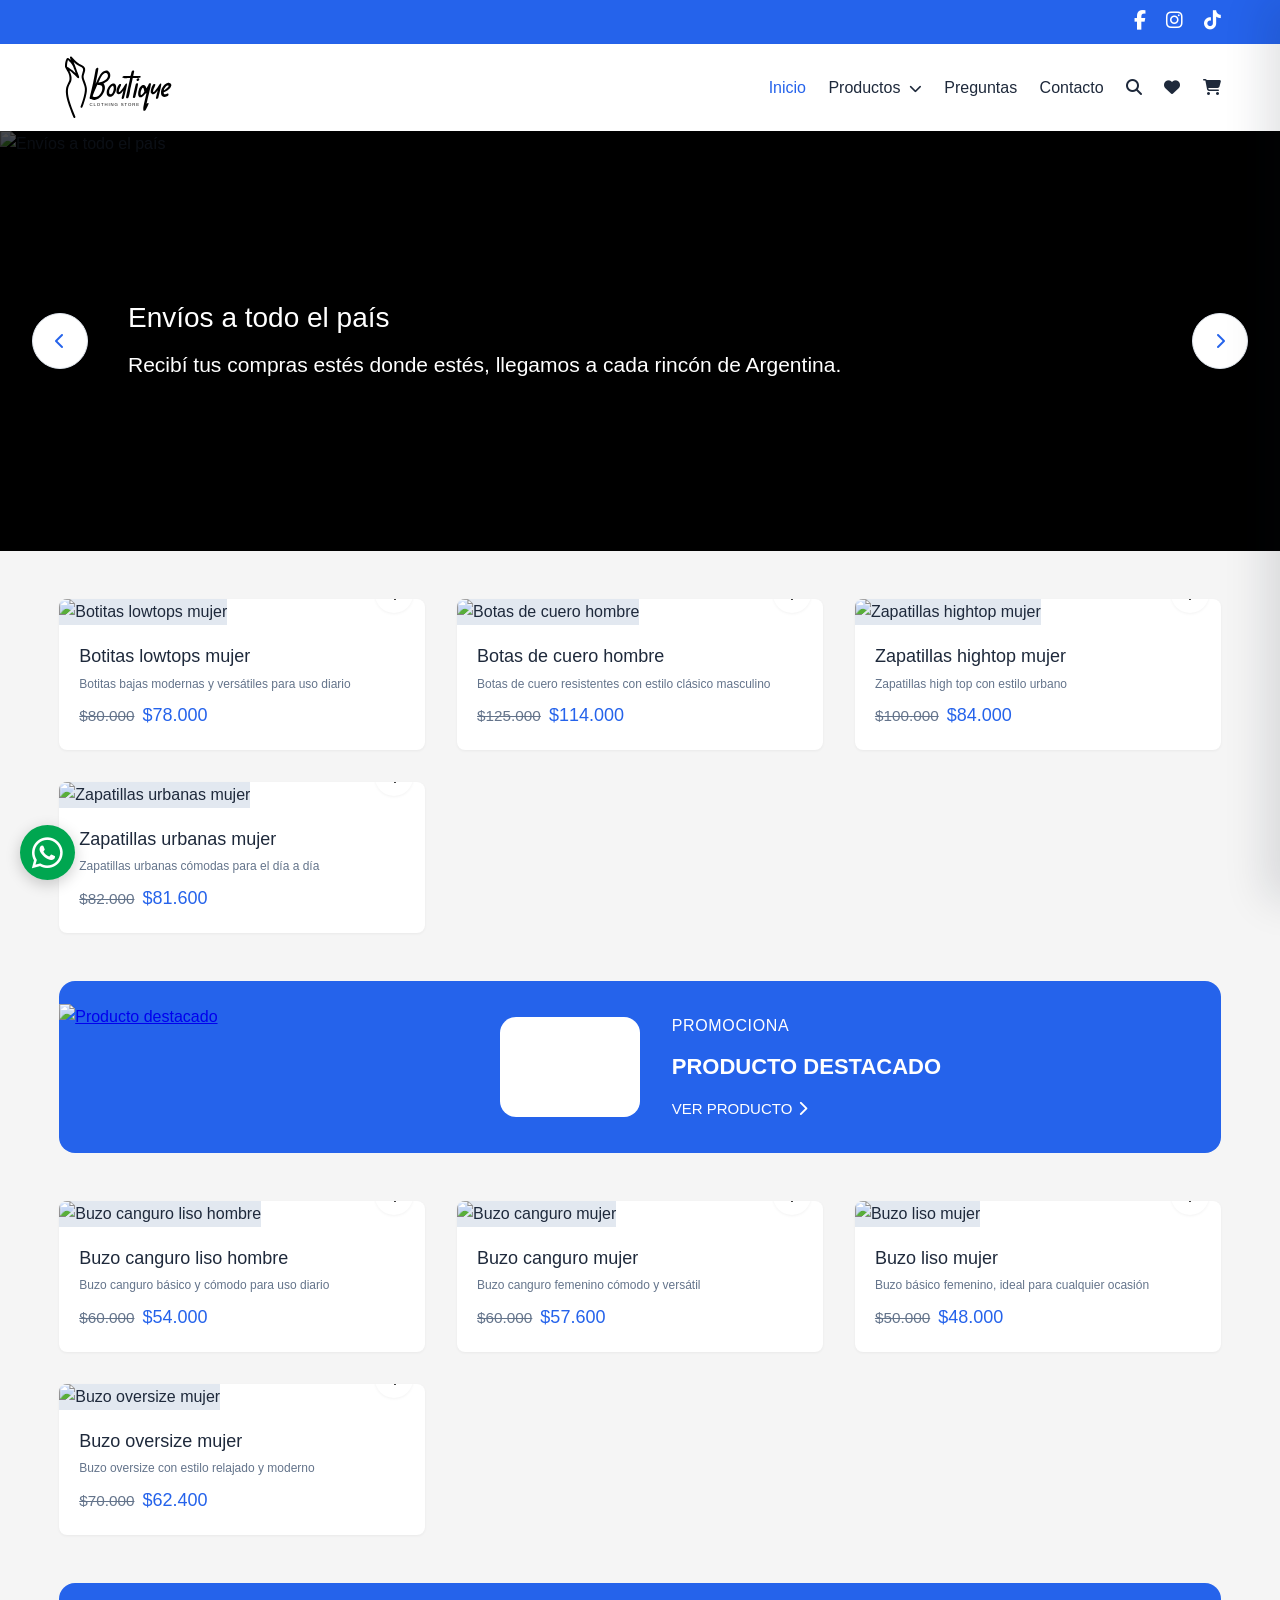
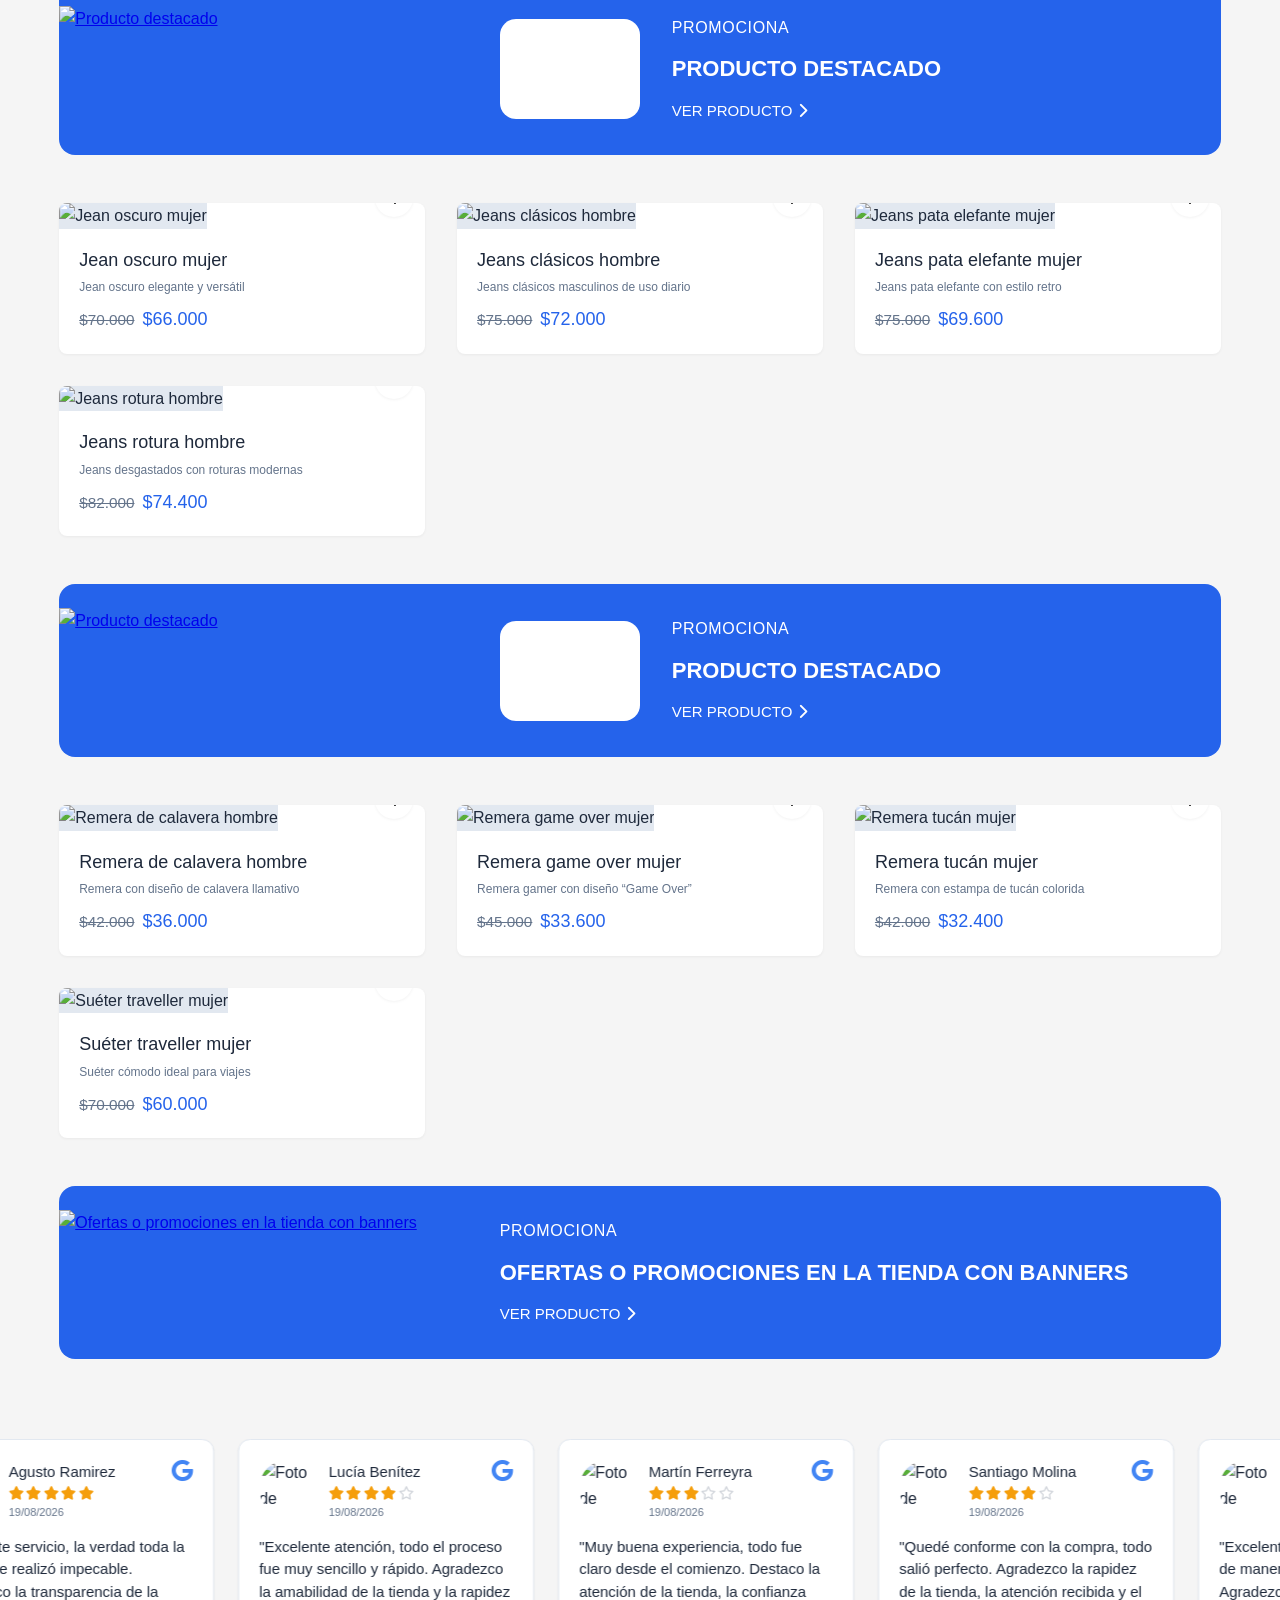
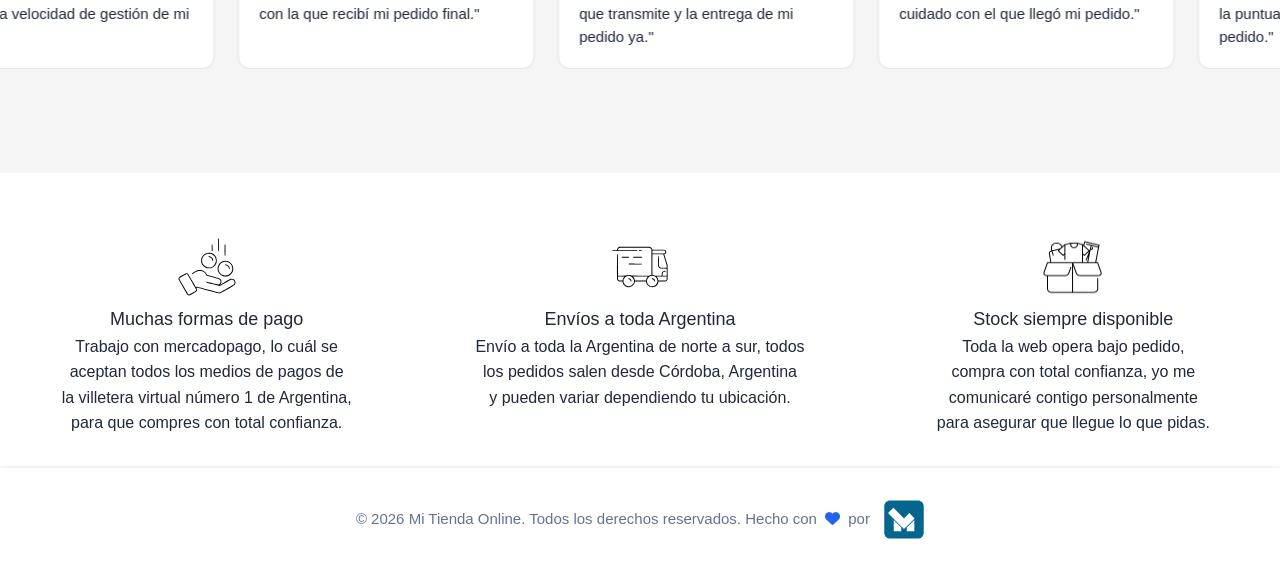
==== commit c03e0923: "cambios diseño CSS completo" ====
--- a/index.html
+++ b/index.html
@@ -85,18 +85,6 @@
 
         </section>
 
-
-        <section class="search-section">
-            <div class="search-container">
-                <input type="search" id="searchInput" class="search-input" placeholder="Buscar productos..."
-                    aria-label="Buscar productos">
-                <button class="clear-search" id="clearSearch" aria-label="Limpiar búsqueda">
-                    <i class="fa-solid fa-xmark"></i>
-                </button>
-                <i class="fa-solid fa-magnifying-glass search-icon"></i>
-            </div>
-            <p class="search-results" id="searchResults"></p>
-        </section>
 
         <!-- Resultados de búsqueda (solo visible cuando hay búsqueda activa) -->
         <section id="productos" class="products-section">
--- a/css/styles.css
+++ b/css/styles.css
@@ -17,7 +17,7 @@
     --primary-color: #2563eb;
     --primary-hover: #1d4ed8;
     --secondary-color: #64748b;
-    --success-color: #22c55e;
+    --success-color: #00a650;
     --danger-color: #ef4444;
     --bg-color: #f5f5f5;
     --text-color: #1e293b;
@@ -31,7 +31,7 @@
     --z-back: -1;
     --z-base: 1;
     --z-nav: 1000;
-    --z-marquee: 1010;
+    /* --z-marquee: 1010; */
     --z-notif: 2000;
     --z-modal: 3000;
     --z-overlay: 3010;
@@ -44,74 +44,100 @@
 
     --container-lg: 1400px;
     --container-sm: 900px;
-    /* Tipografia */
-    --fs-h1: 2.25rem;              /* 36px */
-    --fs-h2: 1.5rem;             /* 24px */
-    --fs-h3: 1.25rem;               /* 24px */
-    --fs-h4: 1.25rem;              /* 20px */
-    --fs-h5: 1.125rem;             /* 18px */
-    --fs-h6: 1rem;                  /* 16px */
-    --fs-body: 1rem;               /* 16px */
-    --fs-link: 1rem;               /* 16px */
-    --fs-button: 0.9375rem;        /* 15px */
-    --fs-label: 0.8125rem;         /* 13px */
-    --fs-input: 1rem;              /* 16px */
-    --fs-small: 0.75rem;           /* 12px */
-
-    /* E-commerce */
-    --fs-product-name: 1.0625rem;  /* 17px */
-    --fs-price: 1.25rem;           /* 20px */
-    --fs-price-featured: 1.5rem;   /* 24px */
-    --fs-price-sale: 1.5rem;       /* 24px */
-    --fs-product-secondary: 0.8125rem; /* 13px */
-    --fs-badge: 0.75rem;           /* 12px */
-}
-
-/* Tipografia - Tablet (768-1199px) */
+
+    /* Tipografía — Desktop */
+    --fs-h1: 1.75rem;
+    /* 28px */
+    --fs-h2: 1.375rem;
+    /* 22px */
+    --fs-h3: 1.125rem;
+    /* 18px */
+    --fs-h4: 1rem;
+    /* 16px */
+    --fs-h5: 0.9375rem;
+    /* 15px */
+    --fs-h6: 0.875rem;
+    /* 14px */
+
+    --fs-body: 0.9375rem;
+    /* 15px */
+    --fs-link: 0.9375rem;
+    /* 15px */
+    --fs-button: 0.875rem;
+    /* 14px */
+    --fs-label: 0.75rem;
+    /* 12px */
+    --fs-input: 0.9375rem;
+    /* 15px */
+    --fs-small: 0.6875rem;
+    /* 11px */
+
+
+    /* E-commerce — Desktop */
+    --fs-product-name: 0.9375rem;
+    /* 15px */
+    --fs-price: 1.125rem;
+    /* 18px */
+    --fs-price-featured: 1.375rem;
+    /* 22px */
+    --fs-price-sale: 1.125rem;
+    /* 18px */
+    --fs-product-secondary: 0.75rem;
+    /* 12px */
+    --fs-badge: 0.6875rem;
+    /* 11px */
+}
+
+
+/* Tipografía - Tablet (768-1199px) */
 @media (max-width: 1199px) {
     :root {
-        --fs-h1: 2rem;              /* 32px */
-        --fs-h2: 1.75rem;           /* 28px */
-        --fs-h3: 1.375rem;          /* 22px */
-        --fs-h4: 1.25rem;           /* 20px */
-        --fs-h5: 1.125rem;          /* 18px */
-        --fs-h6: 1rem;              /* 16px */
-        --fs-body: 0.9375rem;       /* 15px */
-        --fs-link: 0.9375rem;       /* 15px */
-        --fs-button: 0.875rem;      /* 14px */
-        --fs-label: 0.8125rem;      /* 13px */
-        --fs-input: 0.9375rem;      /* 15px */
-        --fs-small: 0.75rem;        /* 12px */
-        --fs-product-name: 1rem;    /* 16px */
-        --fs-price: 1.125rem;       /* 18px */
-        --fs-price-featured: 1.375rem; /* 22px */
-        --fs-price-sale: 1.375rem;  /* 22px */
-        --fs-product-secondary: 0.75rem; /* 12px */
-        --fs-badge: 0.75rem;        /* 12px */
-    }
-}
-
-/* Tipografia - Mobile (hasta 767px) */
+        --fs-h1: 1.625rem;                  /* 26px */
+        --fs-h2: 1.25rem;                   /* 20px */
+        --fs-h3: 1.125rem;                  /* 18px */
+        --fs-h4: 1rem;                      /* 16px */
+        --fs-h5: 0.9375rem;                 /* 15px */
+        --fs-h6: 0.875rem;                  /* 14px */
+
+        --fs-body: 0.9375rem;               /* 15px */
+        --fs-link: 0.9375rem;               /* 15px */
+        --fs-button: 0.875rem;              /* 14px */
+        --fs-label: 0.75rem;                /* 12px */
+        --fs-input: 0.9375rem;              /* 15px */
+        --fs-small: 0.6875rem;              /* 11px */
+
+        --fs-product-name: 0.9375rem;       /* 15px */
+        --fs-price: 1.0625rem;              /* 17px */
+        --fs-price-featured: 1.25rem;       /* 20px */
+        --fs-price-sale: 1.0625rem;         /* 17px */
+        --fs-product-secondary: 0.75rem;    /* 12px */
+        --fs-badge: 0.6875rem;              /* 11px */
+    }
+}
+
+/* Tipografía - Mobile (<768px) */
 @media (max-width: 767px) {
     :root {
-        --fs-h1: 1.5rem;           /* 24px */
-        --fs-h2: 1.25rem;            /* 20px */
-        --fs-h3: 1.25rem;           /* 20px */
-        --fs-h4: 1.125rem;          /* 18px */
-        --fs-h5: 1rem;              /* 16px */
-        --fs-h6: 0.9375rem;         /* 15px */
-        --fs-body: 0.9375rem;       /* 15px */
-        --fs-link: 0.9375rem;       /* 15px */
-        --fs-button: 0.875rem;      /* 14px */
-        --fs-label: 0.75rem;        /* 12px */
-        --fs-input: 0.9375rem;      /* 15px */
-        --fs-small: 0.6875rem;      /* 11px */
-        --fs-product-name: 0.9375rem; /* 15px */
-        --fs-price: 1.0625rem;      /* 17px */
-        --fs-price-featured: 1.25rem; /* 20px */
-        --fs-price-sale: 1.25rem;   /* 20px */
-        --fs-product-secondary: 0.75rem; /* 12px */
-        --fs-badge: 0.6875rem;      /* 11px */
+        --fs-h1: 1.5rem;                   /* 24px */
+        --fs-h2: 1.25rem;                  /* 20px */
+        --fs-h3: 1.0625rem;                /* 17px */
+        --fs-h4: 1rem;                     /* 16px */
+        --fs-h5: 0.9375rem;                /* 15px */
+        --fs-h6: 0.875rem;                 /* 14px */
+
+        --fs-body: 0.9375rem;              /* 15px */
+        --fs-link: 0.9375rem;              /* 15px */
+        --fs-button: 0.875rem;             /* 14px */
+        --fs-label: 0.75rem;               /* 12px */
+        --fs-input: 1rem;                  /* 16px */
+        --fs-small: 0.6875rem;             /* 11px */
+
+        --fs-product-name: 0.9375rem;      /* 15px */
+        --fs-price: 1.0625rem;             /* 17px */
+        --fs-price-featured: 1.25rem;      /* 20px */
+        --fs-price-sale: 1.0625rem;        /* 17px */
+        --fs-product-secondary: 0.75rem;   /* 12px */
+        --fs-badge: 0.6875rem;             /* 11px */
     }
 }
 
@@ -181,24 +207,22 @@
 }
 
 /* Copy */
-.banner_info_copy h4 {
+.banner_info_copy span {
     margin: 0;
-    font-size: var(--fs-label);
-    font-weight: 500;
     line-height: 1.2;
     letter-spacing: 0.04em;
     text-transform: uppercase;
     color: #ffffff;
+    font-weight: 400;
 }
 
 .banner_info_copy h2 {
     margin: 1rem 0;
-    font-size: var(--fs-h2);
     line-height: 1.15;
-    font-weight: 700;
     color: #ffffff;
     text-transform: uppercase;
     text-align: left;
+    font-weight: 700;
 }
 
 .banner_info_copy a {
@@ -211,7 +235,7 @@
     font-size: var(--fs-link);
     line-height: 1.4;
     text-transform: uppercase;
-    font-weight: 600;
+    font-weight: 400;
     color: #ffffff;
     display: inline-flex;
     align-items: center;
@@ -265,7 +289,8 @@
     .banner_info_copy h2 {
         margin: .4rem 0;
     }
-    .banner_info_copy h4 {
+
+    .banner_info_copy span {
         margin: .4rem 0;
     }
 
@@ -304,18 +329,16 @@
 }
 
 /* Componente de Botón Base */
-.btn, 
+
 .btn-primary,
-.btn-secondary,
-.add-to-cart-btn,
-.view-product-btn {
+.btn-secondary {
     display: inline-flex;
-    align-items: center; 
+    align-items: center;
     justify-content: center;
     padding: 0.75rem 1.5rem;
     font-size: var(--fs-button);
     line-height: 1.2;
-    font-weight: 600;
+    font-weight: 400;
     text-decoration: none;
     transition: all 0.3s ease;
     cursor: pointer;
@@ -323,7 +346,7 @@
     gap: 0.5rem;
 }
 
-.btn,
+
 .btn-primary {
     background-color: var(--primary-color);
     color: white;
@@ -334,16 +357,10 @@
     color: white;
 }
 
-.btn:hover {
-    background: var(--primary-hover);
-}
-
 @media (max-width: 768px) {
-    .btn,
+
     .btn-primary,
-    .btn-secondary,
-    .add-to-cart-btn,
-    .view-product-btn {
+    .btn-secondary {
         padding: .8rem 1rem;
     }
 }
@@ -355,6 +372,46 @@
     background-color: var(--bg-color);
 }
 
+/* Tipografía base: tamaños predefinidos y peso normal en H, span y p */
+h1,
+h2,
+h3,
+h4,
+h5,
+h6 {
+    font-weight: 400;
+}
+
+h1 {
+    font-size: var(--fs-h1);
+}
+
+h2 {
+    font-size: var(--fs-h2);
+}
+
+h3 {
+    font-size: var(--fs-h3);
+}
+
+h4 {
+    font-size: var(--fs-h4);
+}
+
+h5 {
+    font-size: var(--fs-h5);
+}
+
+h6 {
+    font-size: var(--fs-h6);
+}
+
+p,
+span {
+    font-weight: 400;
+}
+
+
 .redes {
     background-color: var(--primary-color);
     text-align: right;
@@ -373,21 +430,24 @@
         text-align: center;
     }
 
+    .redes .contenedor {
+        width: 100%;
+    }
+
     .redes a {
-        font-size: 1.6rem;
+        font-size: 1.25rem;
     }
 }
 
 /* Header y Navegación */
 .logo {
     display: block;
-    width: 160px;
+    width: 120px;
     margin: 10px 0;
 }
 
 @media (max-width: 768px) {
     .logo {
-        width: 140px;
         margin: 0;
     }
 }
@@ -413,11 +473,325 @@
     }
 }
 
+/* Iconos de acciones del header (solo móvil) */
+.header-actions-mobile {
+    display: none;
+}
+
+.mobile-search {
+    display: none;
+}
+
+/* Móvil: navbar sticky solo (sin marquee ni barra redes) */
+@media (max-width: 768px) {
+    .header-wrapper {
+        display: contents;
+    }
+
+    .header-actions-mobile {
+        display: flex;
+        align-items: center;
+        gap: 0.1rem;
+        margin-left: auto;
+        margin-right: 0.5rem;
+    }
+
+    .header-icon {
+        position: relative;
+        width: 40px;
+        height: 40px;
+        display: flex;
+        align-items: center;
+        justify-content: center;
+        background: none;
+        border: none;
+        padding: 0;
+        color: var(--text-color);
+        font-size: 1.15rem;
+        cursor: pointer;
+        line-height: 1;
+        transition: color 0.25s ease;
+    }
+
+    a.header-icon {
+        text-decoration: none;
+    }
+
+    .header-actions-mobile .favorites-count,
+    .header-actions-mobile .cart-count {
+        position: absolute;
+        top: -4px;
+        right: -4px;
+        width: 18px;
+        height: 18px;
+        font-size: 0.68rem;
+        line-height: 1;
+    }
+
+    .mobile-search {
+        display: block;
+        position: absolute;
+        top: 100%;
+        left: 0;
+        right: 0;
+        z-index: var(--z-nav);
+        background: white;
+        max-height: 0;
+        overflow: hidden;
+        box-shadow: 0 16px 32px rgba(0, 0, 0, 0.18);
+        transition: max-height 0.35s ease;
+    }
+
+    .mobile-search.open {
+        max-height: 70vh;
+        border-top: 1px solid var(--border-color);
+    }
+
+    .mobile-search .search-container {
+        margin: 0.5rem 0.75rem;
+        border: 1px solid var(--border-color);
+        border-radius: 8px;
+        box-shadow: none;
+        overflow: hidden;
+    }
+
+    .mobile-search .search-container:focus-within {
+        border-color: var(--primary-color);
+    }
+
+    .mobile-search .search-input {
+        padding: 0.85rem 3rem 0.85rem 1.5rem;
+        font-size: 1rem;
+    }
+
+    .search-close {
+        position: absolute;
+        right: 1.25rem;
+        background: none;
+        border: none;
+        color: var(--secondary-color);
+        font-size: 1.25rem;
+        cursor: pointer;
+        z-index: 1;
+        transition: color 0.25s ease;
+    }
+
+    .mobile-results-count {
+        padding: 0.25rem 1rem 0.5rem;
+        font-size: 0.85rem;
+        color: var(--secondary-color);
+        border-bottom: 1px solid var(--border-color);
+        margin: 0 0.75rem 0.5rem;
+    }
+
+    .mobile-results {
+        display: grid;
+        grid-template-columns: 1fr 1fr;
+        grid-auto-rows: max-content;
+        align-items: start;
+        gap: 0.75rem;
+        padding: 0 0.75rem 0.75rem;
+        max-height: calc(70vh - 96px);
+        overflow-y: auto;
+        -webkit-overflow-scrolling: touch;
+    }
+
+    .mobile-results-empty {
+        display: none;
+        padding: 1.5rem 1rem 2rem;
+        text-align: center;
+        color: var(--secondary-color);
+        font-size: 0.95rem;
+    }
+
+    .mobile-results-empty.visible {
+        display: block;
+    }
+
+    /* En móvil, al buscar, el slider no debe tapar los resultados */
+    body.searching .hero-slider {
+        display: none;
+    }
+
+    /* Favoritos, Carrito y Búsqueda del drawer: ahora son iconos del header */
+    .nav-menu .favorites-link,
+    .nav-menu .cart-link,
+    .nav-menu .search-link {
+        display: none;
+    }
+}
+
+/* Overlay y cabecera del buscador: solo se muestran en escritorio (side menu) */
+.search-sidemenu-overlay,
+.search-sidemenu-header {
+    display: none;
+}
+
+/* Escritorio: el buscador se abre como side menu deslizable desde la derecha.
+   Los resultados se muestran en 2 columnas para ver mejor los cards. */
+@media (min-width: 769px) {
+    html.search-sidemenu-locked,
+    html.search-sidemenu-locked body {
+        overflow: hidden;
+    }
+
+    .search-sidemenu-overlay {
+        display: block;
+        position: fixed;
+        inset: 0;
+        z-index: calc(var(--z-overlay) + 1);
+        background: rgba(15, 23, 42, 0.72);
+        backdrop-filter: blur(4px);
+        opacity: 0;
+        visibility: hidden;
+        pointer-events: none;
+        transition: opacity 0.35s ease, visibility 0.35s ease;
+    }
+
+    .search-sidemenu-overlay.active {
+        opacity: 1;
+        visibility: visible;
+        pointer-events: auto;
+    }
+
+    .mobile-search {
+        display: flex;
+        flex-direction: column;
+        position: fixed;
+        top: 0;
+        right: 0;
+        height: 100vh;
+        width: min(480px, 100%);
+        background: white;
+        box-shadow: -15px 0 40px rgba(15, 23, 42, 0.12);
+        z-index: calc(var(--z-overlay) + 2);
+        transform: translateX(100%);
+        transition: transform 0.35s ease;
+        overflow: hidden;
+    }
+
+    .mobile-search.open {
+        transform: translateX(0);
+    }
+
+    .search-sidemenu-header {
+        display: flex;
+        align-items: center;
+        gap: 0.75rem;
+        padding: 1.35rem 1.25rem 1.1rem 1.5rem;
+        flex-shrink: 0;
+    }
+
+    .search-sidemenu-title {
+        display: flex;
+        align-items: center;
+        color: var(--primary-color);
+        font-size: 1.15rem;
+        flex-shrink: 0;
+    }
+
+    /* El título "¿Qué estás buscando?" ES el campo de búsqueda */
+    .mobile-search .search-side-input {
+        flex: 1;
+        min-width: 0;
+        border: none;
+        border-bottom: 2px solid var(--border-color);
+        border-radius: 0;
+        background: transparent;
+        outline: none;
+        padding: 0.35rem 0.25rem 0.45rem;
+        font-size: 1.3rem;
+        color: var(--text-color);
+        transition: border-color 0.25s ease;
+    }
+
+    .mobile-search .search-side-input:focus {
+        border-bottom-color: var(--primary-color);
+    }
+
+    .mobile-search .search-side-input::placeholder {
+        color: var(--secondary-color);
+        opacity: 1;
+    }
+
+    .search-side-input::-webkit-search-cancel-button {
+        -webkit-appearance: none;
+        display: none;
+    }
+
+    .search-sidemenu-close {
+        width: 36px;
+        height: 36px;
+        display: flex;
+        align-items: center;
+        justify-content: center;
+        background: var(--bg-color);
+        border: 1px solid var(--border-color);
+        border-radius: 8px;
+        cursor: pointer;
+        color: var(--text-color);
+        font-size: 1.05rem;
+        transition: background 0.25s, color 0.25s, border-color 0.25s;
+        flex-shrink: 0;
+    }
+
+    .search-sidemenu-close:hover {
+        background: var(--danger-color);
+        border-color: var(--danger-color);
+        color: #fff;
+    }
+
+    /* La barra clásica no se usa en escritorio: el título es el buscador */
+    .mobile-search .search-container {
+        display: none;
+    }
+
+    .mobile-results-count {
+        margin: 0.9rem 1.25rem 0.5rem;
+        padding: 0.35rem 0 0.5rem;
+        font-size: 0.85rem;
+        color: var(--secondary-color);
+        border-bottom: 1px solid var(--border-color);
+        flex-shrink: 0;
+    }
+
+    .mobile-results {
+        flex: 1;
+        min-height: 0;
+        display: grid;
+        grid-template-columns: 1fr 1fr;
+        grid-auto-rows: max-content;
+        align-items: start;
+        gap: 0.85rem;
+        padding: 0.9rem 1.25rem 1.5rem;
+        overflow-y: auto;
+    }
+
+    .mobile-results-empty {
+        display: none;
+        padding: 2rem 1.25rem;
+        text-align: center;
+        color: var(--secondary-color);
+        font-size: 0.95rem;
+    }
+
+    .mobile-results-empty.visible {
+        display: block;
+    }
+
+    /* Imágenes de resultados: misma proporción que los cards del home (evita que
+       se vean demasiado altas en el panel de 480px) */
+    .mobile-results .product-image {
+        height: auto;
+        aspect-ratio: 5 / 4;
+    }
+}
+
 /* Si no existe logo en img */
 
 /* .logo {
     font-size: 1.5rem;
-    font-weight: bold;
+    font-weight: 400;
     color: var(--primary-color);
     text-decoration: none;
 } */
@@ -432,7 +806,7 @@
     color: var(--text-color);
     text-decoration: none;
     transition: color 0.3s;
-    font-weight: 500;
+    font-weight: 400;
 }
 
 .nav-label {
@@ -520,6 +894,19 @@
     font: inherit;
 }
 
+/* Búsqueda como ícono del header: mismo tratamiento que el botón de carrito */
+.search-link {
+    position: relative;
+    display: flex;
+    align-items: center;
+    gap: 0.5rem;
+    background: none;
+    border: none;
+    cursor: pointer;
+    padding: 0;
+    font: inherit;
+}
+
 .cart-count {
     background: var(--primary-color);
     color: white;
@@ -550,73 +937,12 @@
     border-radius: 2px;
 }
 
+/* Botón de cierre del menú móvil (solo visible en el drawer) */
+.nav-menu-close {
+    display: none;
+}
+
 /* Hero Section */
-.hero {
-    height: 380px;
-    padding: 4rem 1rem;
-    color: white;
-
-    background-image: url("../img/hero.jpg");
-    background-position: center;
-    background-size: cover;
-    background-repeat: no-repeat;
-
-    position: relative;
-}
-
-.hero-copy {
-    position: absolute;
-    inset: 0;
-
-    display: grid;
-    place-items: center;
-
-    background: linear-gradient(to right,
-            rgba(0, 0, 0, 0.75) 0%,
-            rgba(0, 0, 0, 0.55) 35%,
-            rgba(0, 0, 0, 0.25) 65%,
-            rgba(0, 0, 0, 0) 100%);
-}
-
-@media (max-width: 768px) {
-    .hero {
-        height: 300px;
-        padding: 2rem 1rem;
-        text-align: center;
-    }
-}
-
-.grid {
-    display: grid;
-    grid-template-columns: 1fr 1fr;
-    grid-template-rows: 1fr;
-}
-
-.hero .contenedor>h1,
-.hero .contenedor>p {
-    grid-column: 1 / 2;
-}
-
-.hero h1 {
-    font-size: var(--fs-h1);
-    font-weight: 700;
-    line-height: 1.1;
-    margin-bottom: 1rem;
-}
-
-.hero p {
-    font-size: var(--fs-body);
-    line-height: 1.5;
-}
-
-/* Search Section */
-.search-section {
-    max-width: 800px;
-    margin: 2rem auto 3rem;
-    padding: 0 1rem;
-    position: relative;
-    z-index: 10;
-}
 
 .search-container {
     position: relative;
@@ -639,64 +965,12 @@
     background: transparent;
 }
 
-.search-icon {
-    position: absolute;
-    right: 1.5rem;
-    color: var(--secondary-color);
-    font-size: 1.1rem;
-    pointer-events: none; /* Permite hacer clic a través del icono */
-    transition: opacity 0.3s ease;
-    z-index: 1;
-}
-
 .search-input::placeholder {
     color: var(--secondary-color);
 }
 
 .search-input::-webkit-search-cancel-button {
     display: none;
-}
-
-.clear-search {
-    position: absolute;
-    right: 1.5rem;
-    background: var(--border-color);
-    border: none;
-    width: 28px;
-    height: 28px;
-    border-radius: 50%;
-    cursor: pointer;
-    display: none;
-    align-items: center;
-    justify-content: center;
-    color: var(--secondary-color);
-    font-size: var(--fs-button);
-    font-weight: 600;
-    line-height: 1.2;
-    transition: all 0.3s;
-}
-
-.clear-search:hover {
-    background: var(--secondary-color);
-    color: white;
-}
-
-.clear-search.visible {
-    display: flex;
-    z-index: 2; /* Se posiciona sobre la lupa cuando aparece */
-}
-
-/* Oculta la lupa cuando el botón de limpiar está visible para evitar solapamiento */
-.clear-search.visible ~ .search-icon {
-    opacity: 0;
-}
-
-.search-results {
-    text-align: center;
-    margin-top: 1rem;
-    color: var(--secondary-color);
-    font-size: var(--fs-link);
-    line-height: 1.4;
 }
 
 .no-results {
@@ -720,18 +994,14 @@
 }
 
 /* Products Section */
-.products-section,
-.contact-section {
+.products-section {
     max-width: var(--container-lg);
     margin: 3rem auto;
     padding: 0 1rem;
 }
 
-.products-section h2,
-.contact-section h2 {
+.products-section h2 {
     text-align: center;
-    font-size: var(--fs-h2);
-    font-weight: 700;
     line-height: 1.15;
     margin-bottom: 2rem;
 }
@@ -762,6 +1032,37 @@
 .product-card:hover {
     transform: translateY(-5px);
     box-shadow: var(--shadow-lg);
+}
+
+.product-image-wrapper {
+    position: relative;
+}
+
+.quick-add-btn {
+    position: absolute;
+    right: 0.75rem;
+    bottom: 0.75rem;
+    width: 38px;
+    height: 38px;
+    border-radius: 50%;
+    background: white;
+    color: #000;
+    display: flex;
+    align-items: center;
+    justify-content: center;
+    font-size: 1rem;
+    box-shadow: var(--shadow);
+    transition: background 0.3s, color 0.3s;
+    z-index: 2;
+}
+
+.product-card:hover .quick-add-btn {
+    background: var(--primary-color);
+    color: white;
+}
+
+.product-card.out-of-stock .quick-add-btn {
+    display: none;
 }
 
 .product-card.out-of-stock .product-image {
@@ -778,80 +1079,9 @@
     padding: 4px 8px;
     border-radius: 4px;
     font-size: var(--fs-badge);
-    font-weight: bold;
+    font-weight: 400;
     z-index: 10;
     text-transform: uppercase;
-}
-
-.product-gallery-container {
-    position: relative;
-    width: 100%;
-    height: 250px;
-    overflow: hidden;
-    background: var(--border-color);
-}
-
-.product-gallery {
-    position: relative;
-    width: 100%;
-    height: 100%;
-}
-
-.gallery-image {
-    position: absolute;
-    top: 0;
-    left: 0;
-    width: 100%;
-    height: 100%;
-    object-fit: cover;
-    opacity: 0;
-    transition: opacity 0.5s ease-in-out;
-}
-
-.gallery-image.active {
-    opacity: 1;
-    z-index: 1;
-}
-
-.gallery-dots {
-    position: absolute;
-    bottom: 10px;
-    left: 50%;
-    transform: translateX(-50%);
-    display: flex;
-    gap: 6px;
-    z-index: 2;
-}
-
-.gallery-dot {
-    width: 8px;
-    height: 8px;
-    border-radius: 50%;
-    background: rgba(255, 255, 255, 0.5);
-    border: none;
-    cursor: pointer;
-    transition: all 0.3s;
-    padding: 0;
-}
-
-.gallery-dot:hover {
-    background: rgba(255, 255, 255, 0.8);
-    transform: scale(1.2);
-}
-
-.gallery-dot.active {
-    background: white;
-    width: 20px;
-    border-radius: 4px;
-}
-
-.gallery-link {
-    position: absolute;
-    top: 0;
-    left: 0;
-    width: 100%;
-    height: 100%;
-    z-index: 1;
 }
 
 .product-link {
@@ -868,13 +1098,11 @@
 }
 
 .product-info {
-    padding: 1.25rem 1.25rem 0.25rem 1.25rem;
+    padding: 1.25rem;
     flex: 1;
 }
 
 .product-title {
-    font-size: var(--fs-product-name);
-    font-weight: 600;
     line-height: 1.25;
     margin-bottom: 0.5rem;
     color: var(--text-color);
@@ -889,7 +1117,6 @@
 .product-price {
     font-size: var(--fs-price);
     color: var(--primary-color);
-    font-weight: bold;
     margin-bottom: 0;
 }
 
@@ -897,47 +1124,15 @@
 .precio-anterior {
     text-decoration: line-through;
     color: var(--secondary-color);
-    font-weight: normal;
     font-size: 0.85em;
     margin-right: 0.5rem;
 }
 
-.product-actions {
-    padding: 0 1.5rem 1.5rem;
-    display: flex;
-    flex-direction: column;
-    gap: 0.75rem;
-}
-
-.view-product-btn {
-    width: 100%;
-    background: white;
-    color: var(--primary-color);
-    border: 2px solid var(--primary-color);
-    /* Hereda padding, border-radius y font-weight de la base */
-}
-
-.view-product-btn:hover {
-    background: var(--primary-color);
-    color: white;
-}
-
-.add-to-cart-btn {
-    width: 100%;
-    background: var(--primary-color);
-    color: white;
-    border: 2px solid transparent; /* Para igualar la altura con el botón de borde */
-}
-
-.add-to-cart-btn:hover {
-    background: var(--primary-hover);
+.product-info .product-price {
+    margin-top: 0.6rem;
 }
 
 /* Contact Section */
-.contact-section {
-    text-align: center;
-    padding: 3rem 1rem;
-}
 
 .contact-page {
     width: min(92%, var(--container-lg));
@@ -984,8 +1179,6 @@
 }
 
 .contact-map-container h2 {
-    font-size: var(--fs-h3);
-    font-weight: 600;
     line-height: 1.2;
     color: var(--text-color);
     margin-bottom: 1.5rem;
@@ -1054,7 +1247,7 @@
 .contact-form label {
     display: block;
     margin-bottom: 0.5rem;
-    font-weight: 500;
+    font-weight: 400;
     color: var(--text-color);
 }
 
@@ -1090,7 +1283,7 @@
     font-size: var(--fs-button);
     line-height: 1.2;
     cursor: pointer;
-    font-weight: 600;
+    font-weight: 400;
     transition: all 0.3s;
     display: flex;
     align-items: center;
@@ -1099,31 +1292,16 @@
 }
 
 .submit-contact-btn:hover {
-    background: #16a34a;
+    background: #00a650;
     transform: translateY(-2px);
     box-shadow: var(--shadow-lg);
-}
-
-.whatsapp-btn {
-    display: inline-block;
-    padding: 1rem 2rem;
-    background: var(--success-color);
-    color: white;
-    text-decoration: none;
-    margin-top: 1rem;
-    font-weight: 500;
-    transition: background 0.3s;
-}
-
-.whatsapp-btn:hover {
-    background: #16a34a;
 }
 
 /* Cart Page */
 .cart-page {
     max-width: var(--container-lg);
-    margin: 2rem auto;
-    padding: 0 1rem;
+    margin: 0 auto;
+    padding: 0;
 }
 
 .cart-page h1 {
@@ -1168,7 +1346,6 @@
 }
 
 .item-title {
-    font-weight: 600;
     margin-bottom: 0.5rem;
 }
 
@@ -1180,7 +1357,6 @@
 
 .item-price {
     color: var(--primary-color);
-    font-weight: bold;
 }
 
 .item-controls {
@@ -1222,7 +1398,7 @@
     padding: 0.5rem 1rem;
     cursor: pointer;
     font-size: var(--fs-button);
-    font-weight: 600;
+    font-weight: 400;
     line-height: 1.2;
     margin-left: auto;
     transition: background 0.3s;
@@ -1242,8 +1418,6 @@
 
 .cart-summary h2 {
     margin-bottom: 1rem;
-    font-size: var(--fs-h2);
-    font-weight: 700;
     line-height: 1.15;
 }
 
@@ -1276,7 +1450,7 @@
     color: white;
     border: none;
     font-size: var(--fs-button);
-    font-weight: 600;
+    font-weight: 400;
     line-height: 1.2;
     cursor: pointer;
     transition: background 0.3s;
@@ -1301,8 +1475,15 @@
 }
 
 @keyframes couponFadeIn {
-    from { opacity: 0; transform: translateY(-5px); }
-    to { opacity: 1; transform: translateY(0); }
+    from {
+        opacity: 0;
+        transform: translateY(-5px);
+    }
+
+    to {
+        opacity: 1;
+        transform: translateY(0);
+    }
 }
 
 .coupon-animate {
@@ -1318,13 +1499,12 @@
 
 .summary-row span {
     font-size: var(--fs-product-secondary);
-    font-weight: 500;
     line-height: 1.35;
 }
 
 .summary-row.total {
     font-size: var(--fs-price-featured);
-    font-weight: bold;
+    font-weight: 400;
     border-top: 2px solid var(--border-color);
     border-bottom: none;
     margin-top: 0.5rem;
@@ -1340,7 +1520,7 @@
     line-height: 1.2;
     cursor: pointer;
     margin-top: 1rem;
-    font-weight: 600;
+    font-weight: 400;
     transition: background 0.3s;
 }
 
@@ -1376,7 +1556,7 @@
 .form-group label {
     display: block;
     margin-bottom: 0.5rem;
-    font-weight: 500;
+    font-weight: 400;
 }
 
 .form-group input,
@@ -1407,11 +1587,10 @@
     font-size: 0.8125rem;
     margin-top: 0.35rem;
     margin-bottom: 0;
-    font-weight: 500;
+    font-weight: 400;
 }
 
 .cp-hint {
-    font-weight: 400;
     font-size: 0.8125rem;
     margin-left: 0.5rem;
 }
@@ -1429,17 +1608,18 @@
     font-size: var(--fs-button);
     line-height: 1.2;
     cursor: pointer;
-    font-weight: 600;
+    font-weight: 400;
     transition: background 0.3s;
 }
 
 .submit-btn:hover {
-    background: #16a34a;
+    background: #00a650;
 }
 
 .submit-btn.loading {
     position: relative;
-    background-color: #e2e8f0 !important; /* Gris claro de fondo */
+    background-color: #e2e8f0 !important;
+    /* Gris claro de fondo */
     color: var(--text-color) !important;
     pointer-events: none;
     overflow: hidden;
@@ -1463,8 +1643,13 @@
 }
 
 @keyframes fillProgress {
-    from { width: 0; }
-    to { width: 100%; }
+    from {
+        width: 0;
+    }
+
+    to {
+        width: 100%;
+    }
 }
 
 .seguro {
@@ -1533,23 +1718,47 @@
     justify-content: center;
     width: 55px;
     height: 55px;
-    background-color: #25d366;
+    background-color: #00a650;
     color: white;
     border-radius: 50%;
     font-size: 2.2rem;
     text-decoration: none;
     box-shadow: 0 4px 15px rgba(0, 0, 0, 0.2);
     transition: transform 0.3s ease, background-color 0.3s ease;
+    animation: whatsappPulse 2s ease-out infinite;
 }
 
 .whatsapp a:hover {
     transform: scale(1.1);
-    background-color: #20ba5a;
+    background-color: #00a650;
+    animation: none;
+}
+
+/* Pulso del botón flotante de WhatsApp */
+@keyframes whatsappPulse {
+    0% {
+        box-shadow: 0 4px 15px rgba(0, 0, 0, 0.2), 0 0 0 0 rgba(0, 166, 80, 0.55);
+    }
+
+    70% {
+        box-shadow: 0 4px 15px rgba(0, 0, 0, 0.2), 0 0 0 18px rgba(0, 166, 80, 0);
+    }
+
+    100% {
+        box-shadow: 0 4px 15px rgba(0, 0, 0, 0.2), 0 0 0 0 rgba(0, 166, 80, 0);
+    }
 }
 
 @keyframes fadeInBtn {
-    from { opacity: 0; transform: translateY(20px); }
-    to { opacity: 1; transform: translateY(0); }
+    from {
+        opacity: 0;
+        transform: translateY(20px);
+    }
+
+    to {
+        opacity: 1;
+        transform: translateY(0);
+    }
 }
 
 @media (max-width: 768px) {
@@ -1557,6 +1766,7 @@
         bottom: 15px;
         left: 15px;
     }
+
     .whatsapp a {
         width: 50px;
         height: 50px;
@@ -1564,6 +1774,12 @@
     }
 }
 
+@media (prefers-reduced-motion: reduce) {
+    .whatsapp a {
+        animation: none;
+    }
+}
+
 .devBy {
     width: 40px;
     vertical-align: middle;
@@ -1581,6 +1797,13 @@
 @media (max-width: 768px) {
     .menu-toggle {
         display: flex;
+        padding: 0.5rem;
+        gap: 4px;
+    }
+
+    .menu-toggle span {
+        width: 22px;
+        height: 3px;
     }
 
     .nav-menu {
@@ -1598,7 +1821,7 @@
         align-items: flex-start;
         gap: 1.5rem;
     }
-    
+
     /* Submenú en móvil */
     .nav-item-dropdown {
         flex-direction: column;
@@ -1614,44 +1837,59 @@
         overflow: hidden;
         transform: none;
         box-shadow: none;
-        padding: 0 0 0 20px;
+        padding: 0;
         display: block;
         transition: max-height 0.4s ease-in-out, opacity 0.3s ease, padding 0.4s ease;
     }
 
 
     .nav-item-dropdown.active .submenu {
-        max-height: 500px; /* Un valor mayor al contenido esperado para permitir el deslizamiento */
+        max-height: 500px;
+        /* Un valor mayor al contenido esperado para permitir el deslizamiento */
         opacity: 1;
         visibility: visible;
-        padding: 10px 0 10px 20px;
+        padding: 0;
     }
 
     .nav-item-dropdown.active .nav-link i {
         transform: rotate(180deg);
     }
 
+    .submenu li a {
+        font-size: inherit;
+        font-weight: 400;
+        padding: 0.5rem 0;
+    }
+
     .nav-menu.active {
         right: 0;
     }
 
-    .menu-toggle.active span:nth-child(1) {
-        transform: rotate(45deg) translate(5px, 5px);
-    }
-
-    .menu-toggle.active span:nth-child(2) {
-        opacity: 0;
-    }
-
-    .menu-toggle.active span:nth-child(3) {
-        transform: rotate(-45deg) translate(7px, -7px);
-    }
-
-
-
-    .search-section {
-        margin: 2rem auto 2rem;
-    }
+    .nav-menu-close {
+        display: flex;
+        position: absolute;
+        top: 1.1rem;
+        right: 1.1rem;
+        width: 36px;
+        height: 36px;
+        align-items: center;
+        justify-content: center;
+        background: var(--bg-color);
+        border: 1px solid var(--border-color);
+        border-radius: 8px;
+        cursor: pointer;
+        color: var(--text-color);
+        font-size: 1.1rem;
+        transition: background 0.25s, color 0.25s, border-color 0.25s;
+    }
+
+    .nav-menu-close:hover {
+        background: var(--danger-color);
+        border-color: var(--danger-color);
+        color: #fff;
+    }
+
+
 
     .search-input {
         padding: 1rem 3rem 1rem 1.5rem;
@@ -1686,10 +1924,6 @@
         width: auto;
         padding: 0.6rem 1rem;
     }
-
-    .grid {
-        grid-template-columns: 1fr;
-    }
 }
 
 @media (max-width: 480px) {
@@ -1703,10 +1937,6 @@
     }
 
     .product-image {
-        height: clamp(132px, 40vw, 168px);
-    }
-
-    .product-gallery-container {
         height: clamp(132px, 40vw, 168px);
     }
 
@@ -1730,17 +1960,6 @@
     }
 
 
-    .product-actions {
-        padding: 0 0.6rem 0.65rem;
-        gap: 0.45rem;
-    }
-
-    .add-to-cart-btn,
-    .view-product-btn {
-        padding: 0.5rem 0.35rem;
-        line-height: 1.2;
-    }
-
     .nav-menu {
         width: 100%;
     }
@@ -1771,8 +1990,6 @@
 .success-container h1 {
     color: var(--success-color);
     margin-bottom: 1rem;
-    font-size: var(--fs-h1);
-    font-weight: 700;
     line-height: 1.1;
 }
 
@@ -1795,8 +2012,6 @@
 .info-box h2 {
     color: var(--primary-color);
     margin-bottom: 0.75rem;
-    font-size: var(--fs-h3);
-    font-weight: 600;
     line-height: 1.2;
 }
 
@@ -1814,8 +2029,6 @@
     text-align: center;
     margin-bottom: 1rem;
     color: var(--text-color);
-    font-size: var(--fs-h2);
-    font-weight: 700;
     line-height: 1.15;
 }
 
@@ -1844,7 +2057,7 @@
 }
 
 .table-label {
-    font-weight: 600;
+    font-weight: 400;
     color: var(--secondary-color);
     width: 40%;
 }
@@ -1870,7 +2083,7 @@
     padding: 0.4rem 1rem;
     cursor: pointer;
     font-size: var(--fs-button);
-    font-weight: 600;
+    font-weight: 400;
     line-height: 1.2;
     transition: background 0.3s;
 }
@@ -1894,7 +2107,6 @@
 
 .amount-label {
     font-size: var(--fs-label);
-    font-weight: 500;
     line-height: 1.2;
     margin-bottom: 0.5rem;
     opacity: 0.9;
@@ -1902,7 +2114,6 @@
 
 .amount-value {
     font-size: var(--fs-price-featured);
-    font-weight: bold;
 }
 
 .actions {
@@ -1917,7 +2128,7 @@
 .btn-secondary {
     padding: 1rem 2rem;
     text-decoration: none;
-    font-weight: 600;
+    font-weight: 400;
     transition: all 0.3s;
     display: inline-block;
 }
@@ -1939,7 +2150,7 @@
 }
 
 .btn-secondary:hover {
-    background: #16a34a;
+    background: #00a650;
     transform: translateY(-2px);
     box-shadow: var(--shadow-lg);
 }
@@ -1997,7 +2208,7 @@
     gap: 0.5rem;
     margin-bottom: 2rem;
     font-size: var(--fs-label);
-    font-weight: 500;
+    font-weight: 400;
     line-height: 1.2;
     color: var(--secondary-color);
     flex-wrap: wrap;
@@ -2041,8 +2252,6 @@
 }
 
 .product-detail-title {
-    font-size: var(--fs-h2);
-    font-weight: 600;
     line-height: 1.1;
     margin-bottom: 1rem;
     color: var(--text-color);
@@ -2056,14 +2265,13 @@
     border-radius: 20px;
     font-size: var(--fs-product-secondary);
     line-height: 1.35;
-    font-weight: 500;
+    font-weight: 400;
     margin-bottom: var(--space-xs);
 }
 
 .product-detail-price {
     font-size: var(--fs-price-sale);
     color: var(--primary-color);
-    font-weight: bold;
     margin: 1rem 0;
 }
 
@@ -2071,7 +2279,6 @@
     font-size: var(--fs-product-secondary);
     line-height: 1.35;
     color: var(--success-color);
-    font-weight: 500;
     margin-bottom: 1rem;
 }
 
@@ -2103,6 +2310,8 @@
 .product-features ul {
     list-style: none;
     padding: 0;
+    column-count: 2;
+    column-gap: 2.5rem;
 }
 
 .product-features li {
@@ -2116,7 +2325,7 @@
 .product-features li:before {
     content: "✓";
     color: var(--success-color);
-    font-weight: bold;
+    font-weight: 400;
     font-size: 1.2rem;
 }
 
@@ -2124,6 +2333,12 @@
     border-bottom: none;
 }
 
+@media (max-width: 768px) {
+    .product-features ul {
+        column-count: 1;
+    }
+}
+
 .quantity-selector {
     display: flex;
     align-items: center;
@@ -2132,7 +2347,7 @@
 }
 
 .quantity-selector label {
-    font-weight: 500;
+    font-weight: 400;
 }
 
 .quantity-controls {
@@ -2150,7 +2365,7 @@
     cursor: pointer;
     font-size: 1.2rem;
     transition: all 0.3s;
-    font-weight: bold;
+    font-weight: 400;
 }
 
 .quantity-btn:hover {
@@ -2160,7 +2375,6 @@
 
 .quantity-value {
     font-size: 1.25rem;
-    font-weight: bold;
     min-width: 40px;
     text-align: center;
 }
@@ -2179,7 +2393,7 @@
 }
 
 .variant-group label {
-    font-weight: 500;
+    font-weight: 400;
     min-width: 110px;
 }
 
@@ -2216,7 +2430,7 @@
     font-size: var(--fs-button);
     line-height: 1.2;
     cursor: pointer;
-    font-weight: 600;
+    font-weight: 400;
     transition: all 0.3s;
     text-decoration: none;
     display: inline-flex;
@@ -2246,12 +2460,12 @@
     font-size: var(--fs-button);
     line-height: 1.2;
     cursor: pointer;
-    font-weight: 600;
+    font-weight: 400;
     transition: all 0.3s;
 }
 
 .btn-buy-now:hover {
-    background: #16a34a;
+    background: #00a650;
     transform: translateY(-2px);
     box-shadow: var(--shadow-lg);
 }
@@ -2273,7 +2487,7 @@
     color: var(--primary-color);
     text-decoration: none;
     transition: all 0.3s;
-    font-weight: 500;
+    font-weight: 400;
 }
 
 .nav-product-btn:hover {
@@ -2293,8 +2507,6 @@
 .related-products h2 {
     text-align: center;
     margin-bottom: 2rem;
-    font-size: var(--fs-h2);
-    font-weight: 700;
     line-height: 1.15;
 }
 
@@ -2332,8 +2544,6 @@
 }
 
 .product-share h3 {
-    font-size: var(--fs-h3);
-    font-weight: 600;
     line-height: 1.2;
     margin-bottom: 1rem;
     color: var(--secondary-color);
@@ -2364,22 +2574,35 @@
 .share-btn:hover {
     transform: translateY(-3px);
     filter: brightness(1.1);
-    box-shadow: 0 4px 10px rgba(0,0,0,0.15);
-}
-
-.share-btn.facebook { background-color: #1877f2; }
-.share-btn.twitter { background-color: #000000; }
-.share-btn.wa-share { background-color: #25d366; }
-.share-btn.copy { background-color: var(--secondary-color); }
+    box-shadow: 0 4px 10px rgba(0, 0, 0, 0.15);
+}
+
+.share-btn.facebook {
+    background-color: #1877f2;
+}
+
+.share-btn.twitter {
+    background-color: #000000;
+}
+
+.share-btn.wa-share {
+    background-color: #00a650;
+}
+
+.share-btn.copy {
+    background-color: var(--secondary-color);
+}
 
 @media (max-width: 480px) {
     .product-share {
         margin-top: 1.5rem;
         text-align: center;
     }
+
     .share-buttons {
         justify-content: center;
     }
+
     .share-btn {
         width: 38px;
         height: 38px;
@@ -2424,7 +2647,7 @@
     align-items: center;
     justify-content: center;
     z-index: 10;
-    font-family: Arial, sans-serif;
+    font-family: inherit;
     line-height: 1;
 }
 
@@ -2452,7 +2675,7 @@
     border-radius: 20px;
     font-size: var(--fs-small);
     line-height: 1.3;
-    font-weight: 500;
+    font-weight: 400;
 }
 
 /* Contenedor de miniaturas */
@@ -2553,86 +2776,18 @@
 }
 
 /* Estilos para las secciones de categorías */
-.category-section { /* Se mantiene en container-lg para alinear con productos */
+.category-section {
+    /* Se mantiene en container-lg para alinear con productos */
     max-width: var(--container-lg);
     margin: 3rem auto;
     padding: 0;
 }
 
-.category-header {
-    display: flex;
-    justify-content: space-between;
-    align-items: center;
-    margin-bottom: 2rem;
-    padding-bottom: 1rem;
-    border-bottom: 3px solid var(--primary-color);
-}
-
-.category-title {
-    font-size: var(--fs-h2);
-    font-weight: 700;
-    line-height: 1.15;
-    color: var(--text-color);
-    margin: 0;
-}
-
-.view-all-link {
-    color: var(--primary-color);
-    text-decoration: none;
-    font-weight: 600;
-    transition: color 0.3s;
-}
-
-.view-all-link:hover {
-    color: var(--primary-hover);
-}
-
 /* Banner de categoría */
-.category-banner {
-    width: 100%;
-    height: 250px;
-    background: linear-gradient(135deg, var(--primary-color), var(--primary-hover));
-    margin-bottom: 2rem;
-    display: flex;
-    align-items: center;
-    justify-content: center;
-    overflow: hidden;
-    position: relative;
-}
-
-.category-banner img {
-    width: 100%;
-    height: 100%;
-    object-fit: cover;
-}
-
-.category-banner-content {
-    position: absolute;
-    text-align: center;
-    color: white;
-    padding: 2rem;
-}
-
-.category-banner-content h2 {
-    font-size: var(--fs-h2);
-    font-weight: 700;
-    line-height: 1.15;
-    margin-bottom: 0.5rem;
-    text-shadow: 2px 2px 4px rgba(0, 0, 0, 0.3);
-}
-
-.category-banner-content p {
-    font-size: var(--fs-body);
-    line-height: 1.5;
-    text-shadow: 1px 1px 2px rgba(0, 0, 0, 0.3);
-}
 
 /* Ocultar secciones cuando hay búsqueda activa */
 body.searching .category-section,
-body.searching .banner-intercalado,
-body.searching #banner1,
-body.searching #banner2,
-body.searching #banner3 {
+body.searching .banner-intercalado {
     display: none;
 }
 
@@ -2646,15 +2801,6 @@
 
 body.searching .products-section {
     display: block;
-}
-
-@media (max-width: 768px) {
-
-    .category-banner {
-        height: 150px;
-    }
-
-
 }
 
 /* FAQ Page Styles */
@@ -2680,8 +2826,6 @@
 
 .faq-header h1 {
     margin-bottom: 1rem;
-    font-size: var(--fs-h1);
-    font-weight: 700;
     line-height: 1.1;
 }
 
@@ -2694,7 +2838,7 @@
 .faq-intro a {
     color: white;
     text-decoration: underline;
-    font-weight: 600;
+    font-weight: 400;
 }
 
 .faq-sections {
@@ -2713,8 +2857,6 @@
     display: flex;
     align-items: center;
     gap: 0.75rem;
-    font-size: var(--fs-h2);
-    font-weight: 700;
     line-height: 1.15;
     color: var(--text-color);
     margin-bottom: 1.5rem;
@@ -2755,7 +2897,7 @@
     text-align: left;
     font-size: var(--fs-body);
     line-height: 1.5;
-    font-weight: 600;
+    font-weight: 400;
     color: var(--text-color);
     cursor: pointer;
     transition: all 0.3s ease;
@@ -2817,13 +2959,13 @@
 
 .faq-answer strong {
     color: var(--text-color);
-    font-weight: 600;
+    font-weight: 400;
 }
 
 .faq-answer a {
     color: var(--primary-color);
     text-decoration: none;
-    font-weight: 500;
+    font-weight: 400;
 }
 
 .faq-answer a:hover {
@@ -2838,8 +2980,6 @@
 }
 
 .faq-footer h3 {
-    font-size: var(--fs-h3);
-    font-weight: 600;
     line-height: 1.2;
     margin-bottom: 0.75rem;
     color: var(--text-color);
@@ -2863,7 +3003,7 @@
 .faq-cta .btn-secondary {
     padding: 1rem 2rem;
     text-decoration: none;
-    font-weight: 600;
+    font-weight: 400;
     font-size: var(--fs-button);
     line-height: 1.2;
     transition: all 0.3s;
@@ -2889,7 +3029,7 @@
 }
 
 .faq-cta .btn-secondary:hover {
-    background: #16a34a;
+    background: #00a650;
     transform: translateY(-2px);
     box-shadow: var(--shadow-lg);
 }
@@ -3101,10 +3241,6 @@
     user-select: none;
 }
 
-.zoom-image[data-zoomed="true"] {
-    cursor: zoom-out;
-}
-
 /* Contador en zoom */
 .zoom-counter {
     position: absolute;
@@ -3117,7 +3253,7 @@
     border-radius: 25px;
     font-size: var(--fs-small);
     line-height: 1.3;
-    font-weight: 500;
+    font-weight: 400;
     z-index: 10001;
 }
 
@@ -3336,7 +3472,6 @@
     align-items: center;
     justify-content: center;
     font-size: var(--fs-badge);
-    font-weight: 600;
     position: absolute;
     top: -8px;
     right: -10px;
@@ -3360,8 +3495,6 @@
 
 .favoritos-page h1 {
     margin-bottom: 0.5rem;
-    font-size: var(--fs-h1);
-    font-weight: 700;
     line-height: 1.1;
     color: var(--text-color);
 }
@@ -3416,7 +3549,7 @@
 }
 
 .favorito-nombre {
-    font-weight: 600;
+    font-weight: 400;
     font-size: var(--fs-product-name);
     line-height: 1.25;
     color: var(--text-color);
@@ -3439,7 +3572,6 @@
 
 .favorito-precio {
     font-size: var(--fs-price);
-    font-weight: bold;
     color: var(--primary-color);
 }
 
@@ -3456,7 +3588,7 @@
     border: none;
     text-decoration: none;
     font-size: var(--fs-button);
-    font-weight: 600;
+    font-weight: 400;
     line-height: 1.2;
     transition: all 0.3s;
     display: inline-flex;
@@ -3477,7 +3609,7 @@
     border: 2px solid #ef4444;
     cursor: pointer;
     font-size: var(--fs-button);
-    font-weight: 600;
+    font-weight: 400;
     line-height: 1.2;
     transition: all 0.3s;
     display: inline-flex;
@@ -3508,8 +3640,6 @@
 .favoritos-empty h2 {
     color: var(--text-color);
     margin-bottom: 0.75rem;
-    font-size: var(--fs-h3);
-    font-weight: 600;
     line-height: 1.2;
 }
 
@@ -3636,10 +3766,8 @@
 }
 
 .slider-text h1 {
-    font-size: var(--fs-h1);
     line-height: 1.1;
     margin-bottom: 1rem;
-    font-weight: 700;
     text-shadow: 2px 2px 8px rgba(0, 0, 0, 0.5);
 }
 
@@ -3655,7 +3783,6 @@
     .slider-text p {
         font-size: calc(var(--fs-body) * 1.4);
         line-height: 1.4;
-        font-weight: 400;
     }
 }
 
@@ -3839,475 +3966,22 @@
    =================================== */
 
 /* Hero Nosotros */
-.nosotros-hero {
-    width: 100%;
-    height: 400px;
-    background: linear-gradient(135deg, #1e3a5f 0%, var(--primary-color) 50%, var(--primary-hover) 100%);
-    position: relative;
-    overflow: hidden;
-}
-
-.nosotros-hero::before {
-    content: '';
-    position: absolute;
-    inset: 0;
-    background: url('data:image/svg+xml,<svg xmlns="http://www.w3.org/2000/svg" viewBox="0 0 1440 320"><path fill="rgba(255,255,255,0.05)" d="M0,160L48,170.7C96,181,192,203,288,197.3C384,192,480,160,576,165.3C672,171,768,213,864,218.7C960,224,1056,192,1152,165.3C1248,139,1344,117,1392,106.7L1440,96L1440,320L1392,320C1344,320,1248,320,1152,320C1056,320,960,320,864,320C768,320,672,320,576,320C480,320,384,320,288,320C192,320,96,320,48,320L0,320Z"></path></svg>') no-repeat bottom center;
-    background-size: cover;
-    opacity: 0.4;
-}
-
-.nosotros-hero-overlay {
-    position: relative;
-    z-index: 1;
-    height: 100%;
-    display: flex;
-    align-items: center;
-    padding: 0 2rem;
-}
-
-.nosotros-hero .contenedor {
-    color: white;
-}
-
-.nosotros-badge {
-    display: inline-block;
-    background: rgba(255, 255, 255, 0.15);
-    backdrop-filter: blur(10px);
-    border: 1px solid rgba(255, 255, 255, 0.25);
-    padding: 0.5rem 1.25rem;
-    border-radius: 50px;
-    font-size: var(--fs-badge);
-    font-weight: 600;
-    letter-spacing: 0.05em;
-    text-transform: uppercase;
-    margin-bottom: 1.5rem;
-}
-
-.nosotros-hero h1 {
-    font-size: var(--fs-h1);
-    font-weight: 700;
-    line-height: 1.1;
-    margin-bottom: 1rem;
-    text-shadow: 0 2px 10px rgba(0, 0, 0, 0.2);
-}
-
-.nosotros-hero p {
-    font-size: var(--fs-body);
-    line-height: 1.5;
-    opacity: 0.9;
-    max-width: 550px;
-}
 
 /* Sección Historia */
-.nosotros-historia {
-    background: white;
-    padding: 5rem 1rem;
-}
-
-.historia-grid {
-    display: grid;
-    grid-template-columns: 1.2fr 0.8fr;
-    gap: 4rem;
-    align-items: start;
-}
-
-.historia-texto h2 {
-    font-size: var(--fs-h2);
-    font-weight: 700;
-    line-height: 1.15;
-    color: var(--text-color);
-    margin-bottom: 1.5rem;
-    position: relative;
-    padding-bottom: 1rem;
-}
-
-.historia-texto h2::after {
-    content: '';
-    position: absolute;
-    bottom: 0;
-    left: 0;
-    width: 60px;
-    height: 4px;
-    background: var(--primary-color);
-    border-radius: 2px;
-}
-
-.historia-texto p {
-    color: var(--secondary-color);
-    line-height: 1.5;
-    margin-bottom: 1.25rem;
-    font-size: var(--fs-body);
-    line-height: 1.5;
-}
-
-.historia-texto .btn-primary {
-    margin-top: 1rem;
-    display: inline-flex;
-    align-items: center;
-    gap: 0.5rem;
-}
-
-.historia-destacados {
-    display: flex;
-    flex-direction: column;
-    gap: 1.5rem;
-    padding-top: 1rem;
-}
-
-.destacado-item {
-    background: var(--bg-color);
-    border-radius: 12px;
-    padding: 1.75rem;
-    border-left: 4px solid var(--primary-color);
-    transition: transform 0.3s ease, box-shadow 0.3s ease;
-}
-
-.destacado-item:hover {
-    transform: translateX(8px);
-    box-shadow: var(--shadow-lg);
-}
-
-.destacado-numero {
-    display: block;
-    font-size: 2rem;
-    font-weight: 800;
-    color: var(--primary-color);
-    margin-bottom: 0.25rem;
-}
-
-.destacado-label {
-    color: var(--text-color);
-    font-weight: 500;
-    font-size: var(--fs-label);
-    font-weight: 500;
-    line-height: 1.2;
-}
 
 /* Sección Valores */
-.nosotros-valores {
-    background: var(--bg-color);
-    padding: 5rem 1rem;
-}
-
-.nosotros-seccion-titulo {
-    text-align: center;
-    font-size: var(--fs-h2);
-    font-weight: 700;
-    line-height: 1.15;
-    color: var(--text-color);
-    margin-bottom: 3rem;
-    position: relative;
-}
-
-.nosotros-seccion-titulo::after {
-    content: '';
-    display: block;
-    width: 60px;
-    height: 4px;
-    background: var(--primary-color);
-    border-radius: 2px;
-    margin: 1rem auto 0;
-}
-
-.valores-grid {
-    display: grid;
-    grid-template-columns: repeat(3, 1fr);
-    gap: 2rem;
-}
-
-.valor-card {
-    background: white;
-    border-radius: 16px;
-    padding: 2.5rem 2rem;
-    text-align: center;
-    box-shadow: var(--shadow);
-    transition: transform 0.3s ease, box-shadow 0.3s ease;
-    position: relative;
-    overflow: hidden;
-}
-
-.valor-card::before {
-    content: '';
-    position: absolute;
-    top: 0;
-    left: 0;
-    right: 0;
-    height: 4px;
-    background: linear-gradient(90deg, var(--primary-color), var(--primary-hover));
-}
-
-.valor-card:hover {
-    transform: translateY(-8px);
-    box-shadow: var(--shadow-lg);
-}
-
-.valor-icono {
-    width: 70px;
-    height: 70px;
-    margin: 0 auto 1.5rem;
-    background: var(--bg-color);
-    border-radius: 50%;
-    display: flex;
-    align-items: center;
-    justify-content: center;
-    transition: all 0.3s ease;
-}
-
-.valor-card:hover .valor-icono {
-    background: var(--primary-color);
-}
-
-.valor-icono i {
-    font-size: 1.75rem;
-    color: var(--primary-color);
-    transition: color 0.3s ease;
-}
-
-.valor-card:hover .valor-icono i {
-    color: white;
-}
-
-.valor-card h3 {
-    color: var(--text-color);
-    margin-bottom: 1rem;
-    font-size: var(--fs-h3);
-    font-weight: 600;
-    line-height: 1.2;
-}
-
-.valor-card p {
-    color: var(--secondary-color);
-    line-height: 1.5;
-    font-size: var(--fs-body);
-    line-height: 1.5;
-}
 
 /* Sección Por qué elegirnos */
-.nosotros-elegir {
-    background: white;
-    padding: 5rem 1rem;
-}
-
-.elegir-grid {
-    display: grid;
-    grid-template-columns: repeat(2, 1fr);
-    gap: 1.5rem;
-}
-
-.elegir-item {
-    display: flex;
-    gap: 1.25rem;
-    padding: 1.75rem;
-    border-radius: 12px;
-    border: 1px solid var(--border-color);
-    transition: all 0.3s ease;
-    align-items: flex-start;
-}
-
-.elegir-item:hover {
-    border-color: var(--primary-color);
-    background: #f8faff;
-    box-shadow: 0 4px 20px rgba(37, 99, 235, 0.08);
-}
-
-.elegir-numero {
-    flex-shrink: 0;
-    width: 50px;
-    height: 50px;
-    background: var(--bg-color);
-    border-radius: 12px;
-    display: flex;
-    align-items: center;
-    justify-content: center;
-    font-size: var(--fs-product-name);
-    font-weight: 600;
-    line-height: 1.25;
-    color: var(--primary-color);
-    transition: all 0.3s ease;
-}
-
-.elegir-item:hover .elegir-numero {
-    background: var(--primary-color);
-    color: white;
-}
-
-.elegir-contenido h4 {
-    color: var(--text-color);
-    margin-bottom: 0.5rem;
-    font-size: var(--fs-h4);
-    font-weight: 600;
-    line-height: 1.25;
-}
-
-.elegir-contenido p {
-    color: var(--secondary-color);
-    line-height: 1.5;
-    font-size: var(--fs-body);
-    line-height: 1.5;
-    margin: 0;
-}
 
 /* Banner CTA Nosotros */
-.nosotros-cta-banner {
-    background: linear-gradient(135deg, var(--primary-color), var(--primary-hover));
-    padding: 4rem 3rem;
-    margin: 4rem 0;
-    text-align: center;
-    position: relative;
-    overflow: hidden;
-}
-
-.nosotros-cta-banner::before {
-    content: '';
-    position: absolute;
-    top: -50%;
-    right: -20%;
-    width: 400px;
-    height: 400px;
-    background: rgba(255, 255, 255, 0.05);
-    border-radius: 50%;
-}
-
-.nosotros-cta-banner::after {
-    content: '';
-    position: absolute;
-    bottom: -30%;
-    left: -10%;
-    width: 300px;
-    height: 300px;
-    background: rgba(255, 255, 255, 0.05);
-    border-radius: 50%;
-}
-
-.cta-banner-contenido {
-    position: relative;
-    z-index: 1;
-}
-
-.cta-banner-contenido h2 {
-    color: white;
-    font-size: var(--fs-h2);
-    font-weight: 700;
-    line-height: 1.15;
-    margin-bottom: 0.75rem;
-}
-
-.cta-banner-contenido p {
-    color: rgba(255, 255, 255, 0.9);
-    font-size: var(--fs-body);
-    line-height: 1.5;
-    margin-bottom: 2rem;
-}
-
-.cta-banner-botones {
-    display: flex;
-    gap: 1rem;
-    justify-content: center;
-    flex-wrap: wrap;
-}
-
-.cta-banner-botones .btn-primary,
-.cta-banner-botones .btn-secondary {
-    margin-top: 0;
-    display: inline-flex;
-    align-items: center;
-    gap: 0.5rem;
-}
 
 /* Responsive - Nosotros Page */
-@media (max-width: 992px) {
-    .nosotros-hero {
-        height: 350px;
-    }
-
-
-    .historia-grid {
-        gap: 3rem;
-    }
-}
-
-@media (max-width: 768px) {
-    .nosotros-hero {
-        height: auto;
-        padding: 3rem 0;
-    }
-
-    .nosotros-hero-overlay {
-        padding: 0 1.5rem;
-    }
-
-
-
-    .nosotros-historia {
-        padding: 3rem 1rem;
-    }
-
-    .historia-grid {
-        grid-template-columns: 1fr;
-        gap: 2.5rem;
-    }
-
-
-    .nosotros-valores {
-        padding: 3rem 1rem;
-    }
-
-    .nosotros-seccion-titulo {
-        margin-bottom: 2rem;
-    }
-
-    .valores-grid {
-        grid-template-columns: 1fr;
-        gap: 1.5rem;
-    }
-
-    .valor-card {
-        padding: 2rem 1.5rem;
-    }
-
-    .nosotros-elegir {
-        padding: 3rem 1rem;
-    }
-
-    .elegir-grid {
-        grid-template-columns: 1fr;
-        gap: 1rem;
-    }
-
-    .elegir-item {
-        padding: 1.25rem;
-    }
-
-    .nosotros-cta-banner {
-        padding: 3rem 1.5rem;
-        margin: 2rem 1rem;
-    }
-
-
-    .cta-banner-botones {
-        flex-direction: column;
-    }
-
-    .cta-banner-botones .btn-primary,
-    .cta-banner-botones .btn-secondary {
-        width: 100%;
-        justify-content: center;
-        text-align: center;
-    }
-}
-
-@media (max-width: 480px) {
-
-
-    .nosotros-badge {
-        padding: 0.4rem 1rem;
-    }
-}
 
 /* ===================================
-   MARQUEE PROMOCIONAL
+   MARQUEE PROMOCIONAL (desactivado)
    =================================== */
 
+/*
 .marquee-bar {
     background-color: #000000;
     color: #ffffff;
@@ -4319,7 +3993,7 @@
     padding: 10px 0;
     font-size: var(--fs-label);
     line-height: 1.2;
-    font-weight: 500;
+    font-weight: 400;
     letter-spacing: 0.02em;
 }
 
@@ -4352,8 +4026,10 @@
     position: relative;
     top: -1px;
 }
+*/
 
 /* Animación de desplazamiento continuo */
+/*
 @keyframes marquee-scroll {
     0% {
         transform: translateX(0);
@@ -4363,6 +4039,7 @@
         transform: translateX(-50%);
     }
 }
+*/
 
 /* ============ Testimonios (carrusel de reseñas) ============ */
 
@@ -4430,7 +4107,6 @@
 }
 
 .testimonio-nombre {
-    font-weight: 600;
     font-size: var(--fs-body);
     color: var(--text-color);
     margin-bottom: 0.2rem;
@@ -4486,6 +4162,7 @@
 }
 
 /* Responsive */
+/*
 @media (max-width: 768px) {
     .marquee-bar {
         padding: 8px 0;
@@ -4499,7 +4176,9 @@
         animation-duration: 20s;
     }
 }
-
+*/
+
+/*
 @media (max-width: 480px) {
     .marquee-bar {
         padding: 7px 0;
@@ -4513,6 +4192,7 @@
         animation-duration: 18s;
     }
 }
+*/
 
 /* ========================
         Página 404
@@ -4548,10 +4228,6 @@
 }
 
 /* Ícono flotante sobre el 0 central */
-.page-404__icon-wrap {
-    display: inline-block;
-    position: relative;
-}
 
 .page-404__emoji {
     display: block;
@@ -4562,9 +4238,7 @@
 }
 
 .page-404__title {
-    font-size: var(--fs-h1);
     line-height: 1.1;
-    font-weight: 700;
     color: var(--text-color);
     margin: 1rem 0 0.75rem;
 }
@@ -4591,7 +4265,7 @@
     padding: 0.85rem 1.75rem;
     background: var(--primary-color);
     color: #fff;
-    font-weight: 600;
+    font-weight: 400;
     font-size: var(--fs-button);
     line-height: 1.2;
     text-decoration: none;
@@ -4613,7 +4287,7 @@
     background: #fff;
     color: var(--primary-color);
     border: 2px solid var(--border-color);
-    font-weight: 600;
+    font-weight: 400;
     font-size: var(--fs-button);
     line-height: 1.2;
     text-decoration: none;
@@ -4694,7 +4368,6 @@
     margin-bottom: 0.75rem;
     text-transform: uppercase;
     letter-spacing: 0.06em;
-    font-weight: 600;
 }
 
 .page-404__quick-links {
@@ -4717,7 +4390,7 @@
     background: #eff6ff;
     border: 1px solid #bfdbfe;
     transition: background 0.2s, transform 0.15s;
-    font-weight: 500;
+    font-weight: 400;
 }
 
 .page-404__quick-links a:hover {
@@ -4855,8 +4528,6 @@
 }
 
 .exit-intent-dialog h2 {
-    font-size: var(--fs-h3);
-    font-weight: 600;
     line-height: 1.2;
     margin: 0 2rem 0.75rem 0;
 }
@@ -4882,7 +4553,7 @@
     padding: 0.65rem 1.25rem;
     background: var(--primary-color);
     color: #fff !important;
-    font-weight: 600;
+    font-weight: 400;
     font-size: var(--fs-button);
     line-height: 1.2;
     border-radius: 10px;
@@ -4899,7 +4570,7 @@
     background: transparent;
     color: var(--secondary-color);
     font-size: var(--fs-label);
-    font-weight: 500;
+    font-weight: 400;
     line-height: 1.2;
     border: 1px solid var(--border-color);
     border-radius: 10px;
@@ -4924,7 +4595,7 @@
     color: white;
     padding: 1rem 1.5rem;
     border-radius: 5px;
-    box-shadow: 0 4px 12px rgba(0,0,0,0.15);
+    box-shadow: 0 4px 12px rgba(0, 0, 0, 0.15);
     z-index: var(--z-notif);
     animation: slideIn 0.3s ease-out;
 }
@@ -4961,6 +4632,7 @@
     margin: 1rem;
     animation: slideUp 0.3s ease-out;
 }
+
 /* ============ Migración estilos inline JS ============ */
 
 /* Utilidad ocultar */
@@ -4980,7 +4652,7 @@
 }
 
 .confirmacion-title.success {
-    color: #22c55e;
+    color: #00a650;
     margin-bottom: 1rem;
 }
 
@@ -4997,13 +4669,13 @@
     border-radius: 5px;
     cursor: pointer;
     font-size: 1rem;
-    font-weight: 600;
+    font-weight: 400;
     text-decoration: none;
     display: inline-block;
 }
 
 .confirmacion-btn.verde {
-    background: #25d366;
+    background: #00a650;
     margin-bottom: 0.75rem;
 }
 
@@ -5019,7 +4691,6 @@
 }
 
 .stock-alert {
-    font-weight: 600;
     font-size: 0.85rem;
     margin-bottom: 0.5rem;
 }
@@ -5094,7 +4765,6 @@
 }
 
 .cart-sidemenu-header h2 {
-    font-size: 1.25rem;
     display: flex;
     align-items: center;
     gap: 0.5rem;
@@ -5196,15 +4866,13 @@
     padding: 3rem 1rem;
 }
 
-.side-cart-empty > i {
+.side-cart-empty>i {
     font-size: 3rem;
     color: var(--border-color);
     margin-bottom: 0.5rem;
 }
 
-.side-cart-empty h3 {
-    font-size: 1.1rem;
-}
+.side-cart-empty h3 {}
 
 .side-cart-empty p {
     color: var(--secondary-color);
@@ -5235,7 +4903,7 @@
     margin-top: 0.35rem;
     padding-top: 0.75rem;
     font-size: 1.15rem;
-    font-weight: 700;
+    font-weight: 400;
 }
 
 .side-total-row span:last-child {
@@ -5253,7 +4921,7 @@
     background: var(--primary-color);
     color: #fff;
     font-size: var(--fs-button);
-    font-weight: 600;
+    font-weight: 400;
     text-decoration: none;
     border-radius: 8px;
     transition: background 0.3s;
@@ -5277,7 +4945,7 @@
     border-radius: 8px;
     cursor: pointer;
     font-size: var(--fs-button);
-    font-weight: 600;
+    font-weight: 400;
     transition: background 0.3s, border-color 0.3s;
 }
 
@@ -5308,8 +4976,9 @@
 }
 
 @media (prefers-reduced-motion: reduce) {
+
     .cart-sidemenu-overlay,
     .cart-sidemenu-panel {
         transition: none;
     }
-}
+}
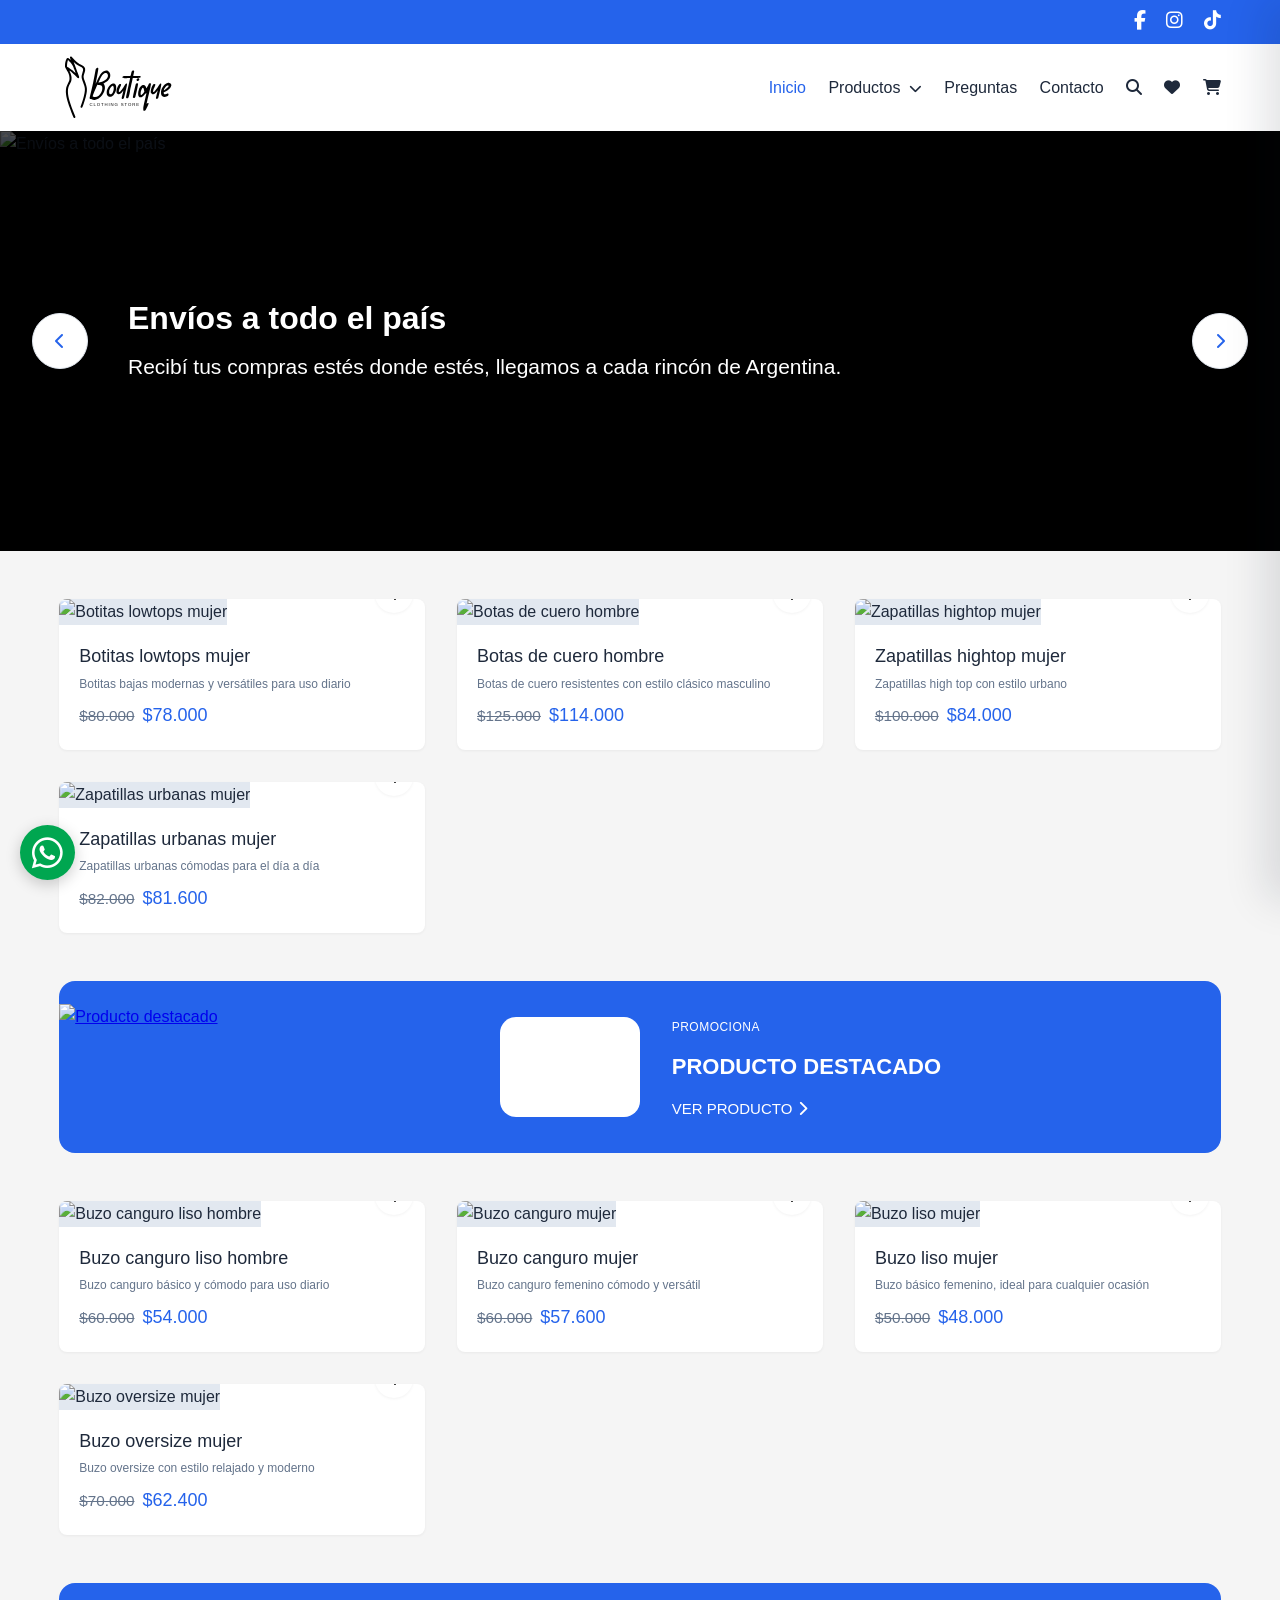
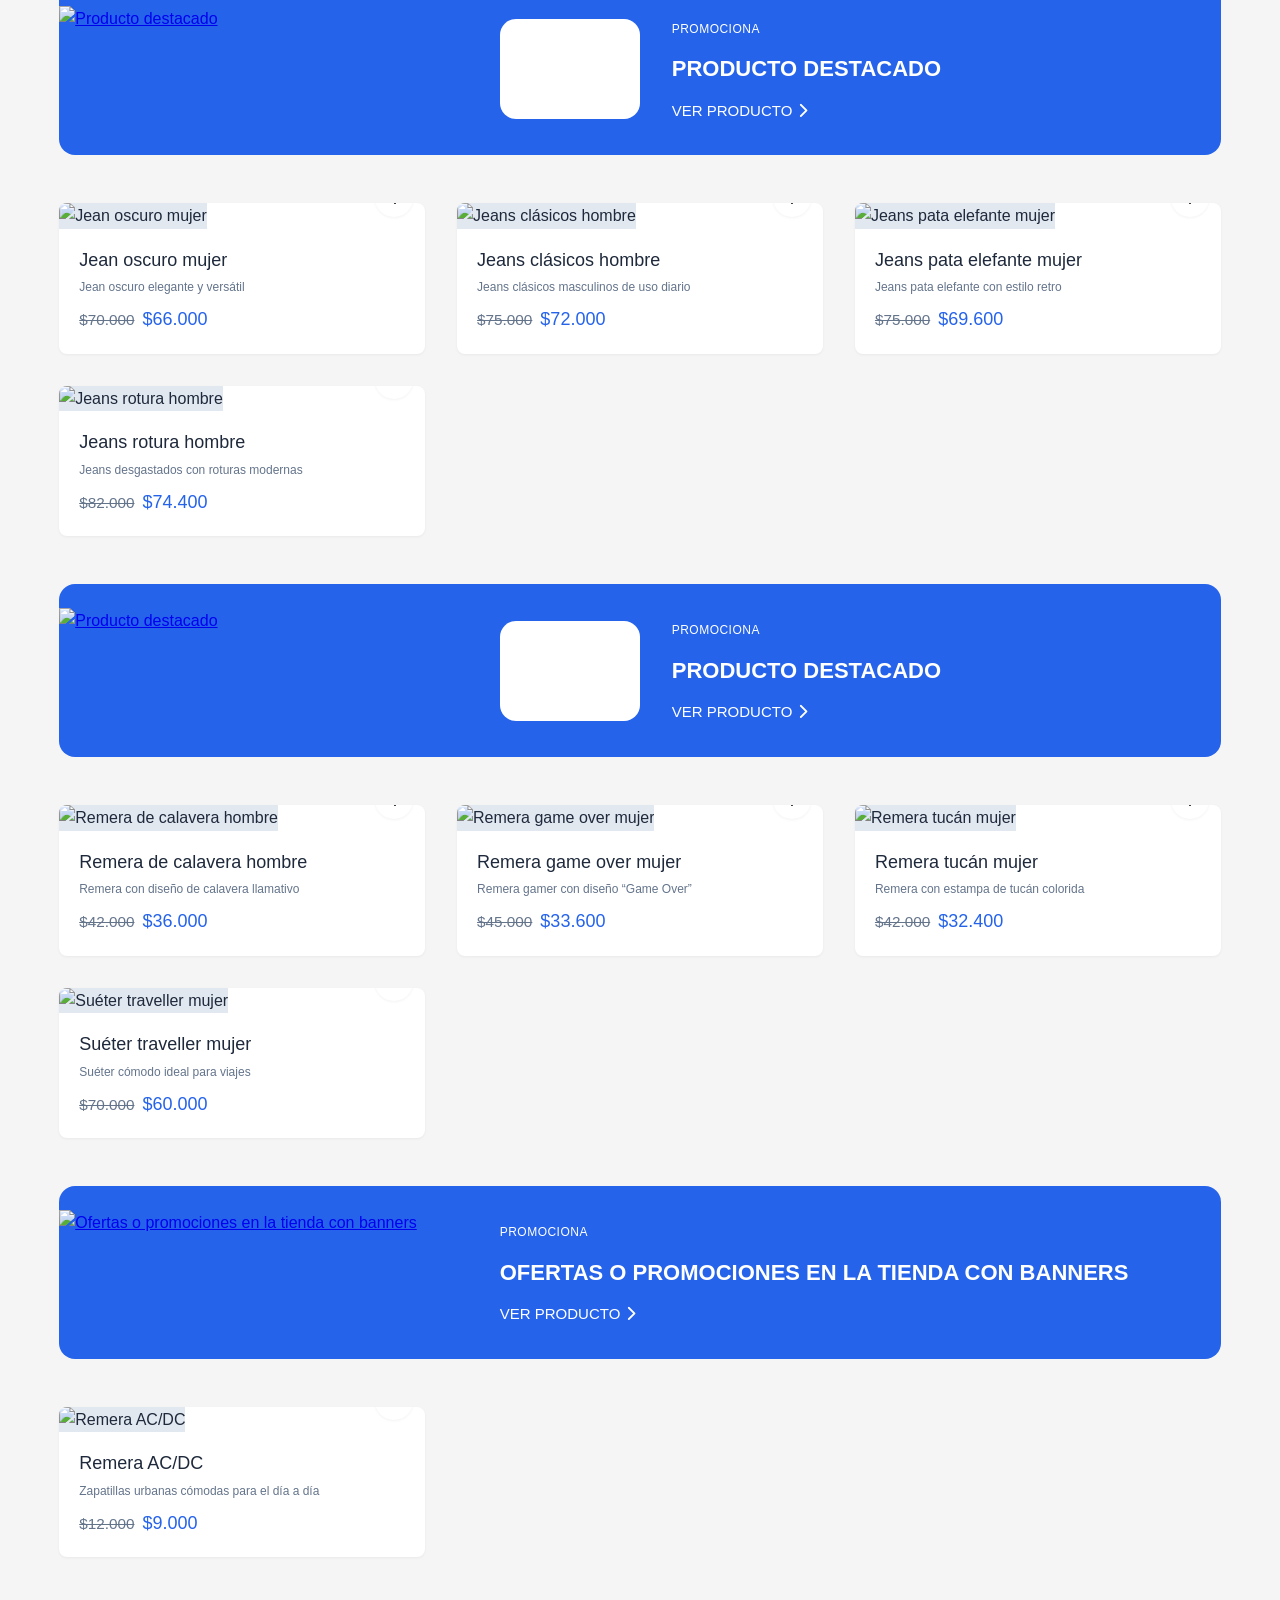
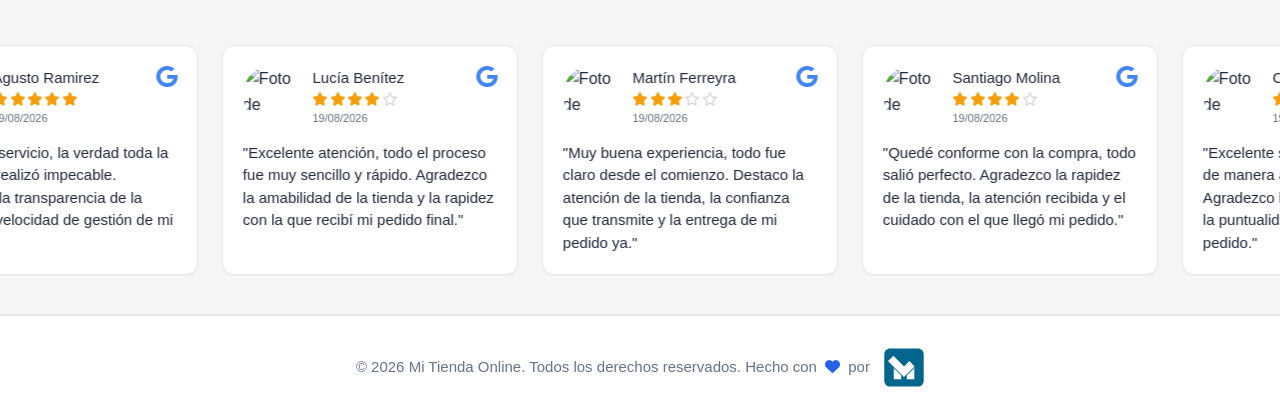
==== commit 875e06e7: "Iconos del home dinámicos y rediseño de botones - iconos-pie dinámico: JS renderiza la sección desde" ====
--- a/index.html
+++ b/index.html
@@ -110,64 +110,9 @@
     </main>
 
 
-    <section class="iconos-pie">
+    <section class="iconos-pie" hidden>
 
-        <div class="iconos cont1200">
-
-            <div class="icono">
-
-                <picture>
-                    <source srcset="img/icons/icono-pagos.svg" type="image/svg+xml">
-
-                    <img loading="lazy" src="img/icons/icono-pagos.png" alt="icono pagos en Hola Mundo Store" width="60" height="60">
-                </picture>
-
-                <h3>Muchas formas de pago</h3>
-
-                <p>
-                    Trabajo con mercadopago, lo cuál se aceptan todos los medios de pagos
-                    de la villetera virtual número 1 de Argentina, para que compres con total confianza.
-                </p>
-
-            </div>
-
-
-            <div class="icono">
-
-                <picture>
-                    <source srcset="img/icons/icono-envios.svg" type="image/svg+xml">
-
-                    <img loading="lazy" src="img/icons/icono-envios.png" alt="icono envios en Hola Mundo Store" width="60" height="60">
-                </picture>
-
-                <h3>Envíos a toda Argentina</h3>
-
-                <p>
-                    Envío a toda la Argentina de norte a sur, todos los pedidos salen
-                    desde Córdoba, Argentina y pueden variar dependiendo tu ubicación.
-                </p>
-
-            </div>
-
-
-            <div class="icono">
-
-                <picture>
-                    <source srcset="img/icons/icono-stock.svg" type="image/svg">
-
-                    <img loading="lazy" src="img/icons/icono-stock.png" alt="icono stock en Hola Mundo Store" width="60" height="60">
-                </picture>
-
-                <h3>Stock siempre disponible</h3>
-
-                <p>
-                    Toda la web opera bajo pedido, compra con total confianza, yo
-                    me comunicaré contigo personalmente para asegurar que llegue lo que pidas.
-                </p>
-
-            </div>
-
-        </div>
+        <div class="iconos cont1200" id="iconos-pie"></div>
 
     </section>
 
@@ -189,6 +134,7 @@
     <script src="js/busqueda.js" defer type="module"></script>
     <script src="js/productos-categorias.js" defer type="module"></script>
     <script src="js/hero-slider.js" type="module"></script>
+    <script src="js/iconos-pie.js" defer type="module"></script>
 
 
 </body>
--- a/css/styles.css
+++ b/css/styles.css
@@ -71,6 +71,7 @@
     /* 15px */
     --fs-small: 0.6875rem;
     /* 11px */
+    --fs-span: 0.75rem;
 
 
     /* E-commerce — Desktop */
@@ -202,7 +203,7 @@
 }
 
 .banner_info_icono img {
-    width: 80px;
+    width: 100px;
     height: auto;
 }
 
@@ -214,6 +215,7 @@
     text-transform: uppercase;
     color: #ffffff;
     font-weight: 400;
+    font-size: var(--fs-span);
 }
 
 .banner_info_copy h2 {
@@ -452,6 +454,12 @@
     }
 }
 
+/* El wrapper no genera caja: redes y navbar quedan como hijos directos del body,
+   así el sticky del navbar funciona en TODOS los breakpoints (no solo en móvil). */
+.header-wrapper {
+    display: contents;
+}
+
 .navbar {
     background: white;
     box-shadow: var(--shadow);
@@ -482,12 +490,9 @@
     display: none;
 }
 
-/* Móvil: navbar sticky solo (sin marquee ni barra redes) */
+/* Móvil: iconos de acciones del header y búsqueda móvil
+   (el sticky del navbar ya es global, definido sobre .navbar) */
 @media (max-width: 768px) {
-    .header-wrapper {
-        display: contents;
-    }
-
     .header-actions-mobile {
         display: flex;
         align-items: center;
@@ -1534,11 +1539,14 @@
 }
 
 /* Checkout Form */
+/* Mismo ancho de contenedor que la página de favoritos: --container-sm, centrado. */
 .checkout-form {
     background: white;
     border-radius: 8px;
     padding: 2rem;
     box-shadow: var(--shadow);
+    max-width: var(--container-sm);
+    margin: 0 auto 2rem;
 }
 
 .checkout-form.hidden {
@@ -1547,6 +1555,37 @@
 
 .checkout-form h2 {
     margin-bottom: 1.5rem;
+}
+
+/* Formulario de envío en 2 columnas (los campos llenan la grilla por filas).
+   El contenedor sigue siendo --container-sm (900px) centrado. */
+#shippingForm {
+    display: grid;
+    grid-template-columns: repeat(2, 1fr);
+    gap: 1.5rem 2rem;
+}
+
+#shippingForm .form-group {
+    margin-bottom: 0;
+    min-width: 0;
+}
+
+/* Notas adicionales: ocupa ambas columnas */
+#shippingForm .form-group-full {
+    grid-column: 1 / -1;
+}
+
+/* Botón de envío y aviso de seguridad: ancho completo */
+#shippingForm .submit-btn,
+#shippingForm .seguro {
+    grid-column: 1 / -1;
+}
+
+@media (max-width: 600px) {
+    #shippingForm {
+        grid-template-columns: 1fr;
+        gap: 1.5rem 0;
+    }
 }
 
 .form-group {
@@ -2133,9 +2172,11 @@
     display: inline-block;
 }
 
+/* Botón primario (acción principal): con fondo sólido */
 .btn-primary {
     background: var(--primary-color);
     color: white;
+    border: none;
 }
 
 .btn-primary:hover {
@@ -2144,13 +2185,16 @@
     box-shadow: var(--shadow-lg);
 }
 
+/* Botón secundario: solo borde (outline), sin fondo */
 .btn-secondary {
-    background: var(--success-color);
+    background: transparent;
+    color: var(--primary-color);
+    border: 2px solid var(--primary-color);
+}
+
+.btn-secondary:hover {
+    background: var(--primary-color);
     color: white;
-}
-
-.btn-secondary:hover {
-    background: #00a650;
     transform: translateY(-2px);
     box-shadow: var(--shadow-lg);
 }
@@ -2424,9 +2468,6 @@
 .btn-go-cart {
     flex: 1;
     padding: 1rem 2rem;
-    background: var(--primary-color);
-    color: white;
-    border: none;
     font-size: var(--fs-button);
     line-height: 1.2;
     cursor: pointer;
@@ -2439,9 +2480,29 @@
     gap: 0.5rem;
 }
 
-.btn-add-cart:hover,
+/* Botón primario (Agregar al Carrito): con fondo sólido */
+.btn-add-cart {
+    background: var(--primary-color);
+    color: white;
+    border: none;
+}
+
+.btn-add-cart:hover {
+    background: var(--primary-hover);
+    transform: translateY(-2px);
+    box-shadow: var(--shadow-lg);
+}
+
+/* Botón secundario (Ir al Carrito): solo borde (outline), sin fondo */
+.btn-go-cart {
+    background: transparent;
+    color: var(--primary-color);
+    border: 2px solid var(--primary-color);
+}
+
 .btn-go-cart:hover {
-    background: var(--primary-hover);
+    background: var(--primary-color);
+    color: white;
     transform: translateY(-2px);
     box-shadow: var(--shadow-lg);
 }
@@ -2450,24 +2511,6 @@
     background: var(--secondary-color);
     cursor: not-allowed;
     transform: none;
-}
-
-.btn-buy-now {
-    padding: 1rem 2rem;
-    background: var(--success-color);
-    color: white;
-    border: none;
-    font-size: var(--fs-button);
-    line-height: 1.2;
-    cursor: pointer;
-    font-weight: 400;
-    transition: all 0.3s;
-}
-
-.btn-buy-now:hover {
-    background: #00a650;
-    transform: translateY(-2px);
-    box-shadow: var(--shadow-lg);
 }
 
 .product-navigation {
@@ -2626,6 +2669,7 @@
     width: 100%;
     height: auto;
     display: block;
+    cursor: zoom-in;
     transition: opacity 0.3s ease;
 }
 
@@ -3015,6 +3059,7 @@
 .faq-cta .btn-primary {
     background: var(--primary-color);
     color: white;
+    border: none;
 }
 
 .faq-cta .btn-primary:hover {
@@ -3023,13 +3068,16 @@
     box-shadow: var(--shadow-lg);
 }
 
+/* Botón secundario: solo borde (outline), sin fondo */
 .faq-cta .btn-secondary {
-    background: var(--success-color);
+    background: transparent;
+    color: var(--primary-color);
+    border: 2px solid var(--primary-color);
+}
+
+.faq-cta .btn-secondary:hover {
+    background: var(--primary-color);
     color: white;
-}
-
-.faq-cta .btn-secondary:hover {
-    background: #00a650;
     transform: translateY(-2px);
     box-shadow: var(--shadow-lg);
 }
@@ -3473,8 +3521,8 @@
     justify-content: center;
     font-size: var(--fs-badge);
     position: absolute;
-    top: -8px;
-    right: -10px;
+    top: -10px;
+    right: -16px;
 }
 
 @media (max-width: 768px) {
@@ -3769,6 +3817,8 @@
     line-height: 1.1;
     margin-bottom: 1rem;
     text-shadow: 2px 2px 8px rgba(0, 0, 0, 0.5);
+    font-weight: 600;
+    font-size: 2rem;
 }
 
 .slider-text p {
@@ -3881,7 +3931,7 @@
 
     .slider-text {
         text-align: center;
-        padding: 0 1.5rem;
+        padding: 0;
     }
 
     .slider-text h1 {
